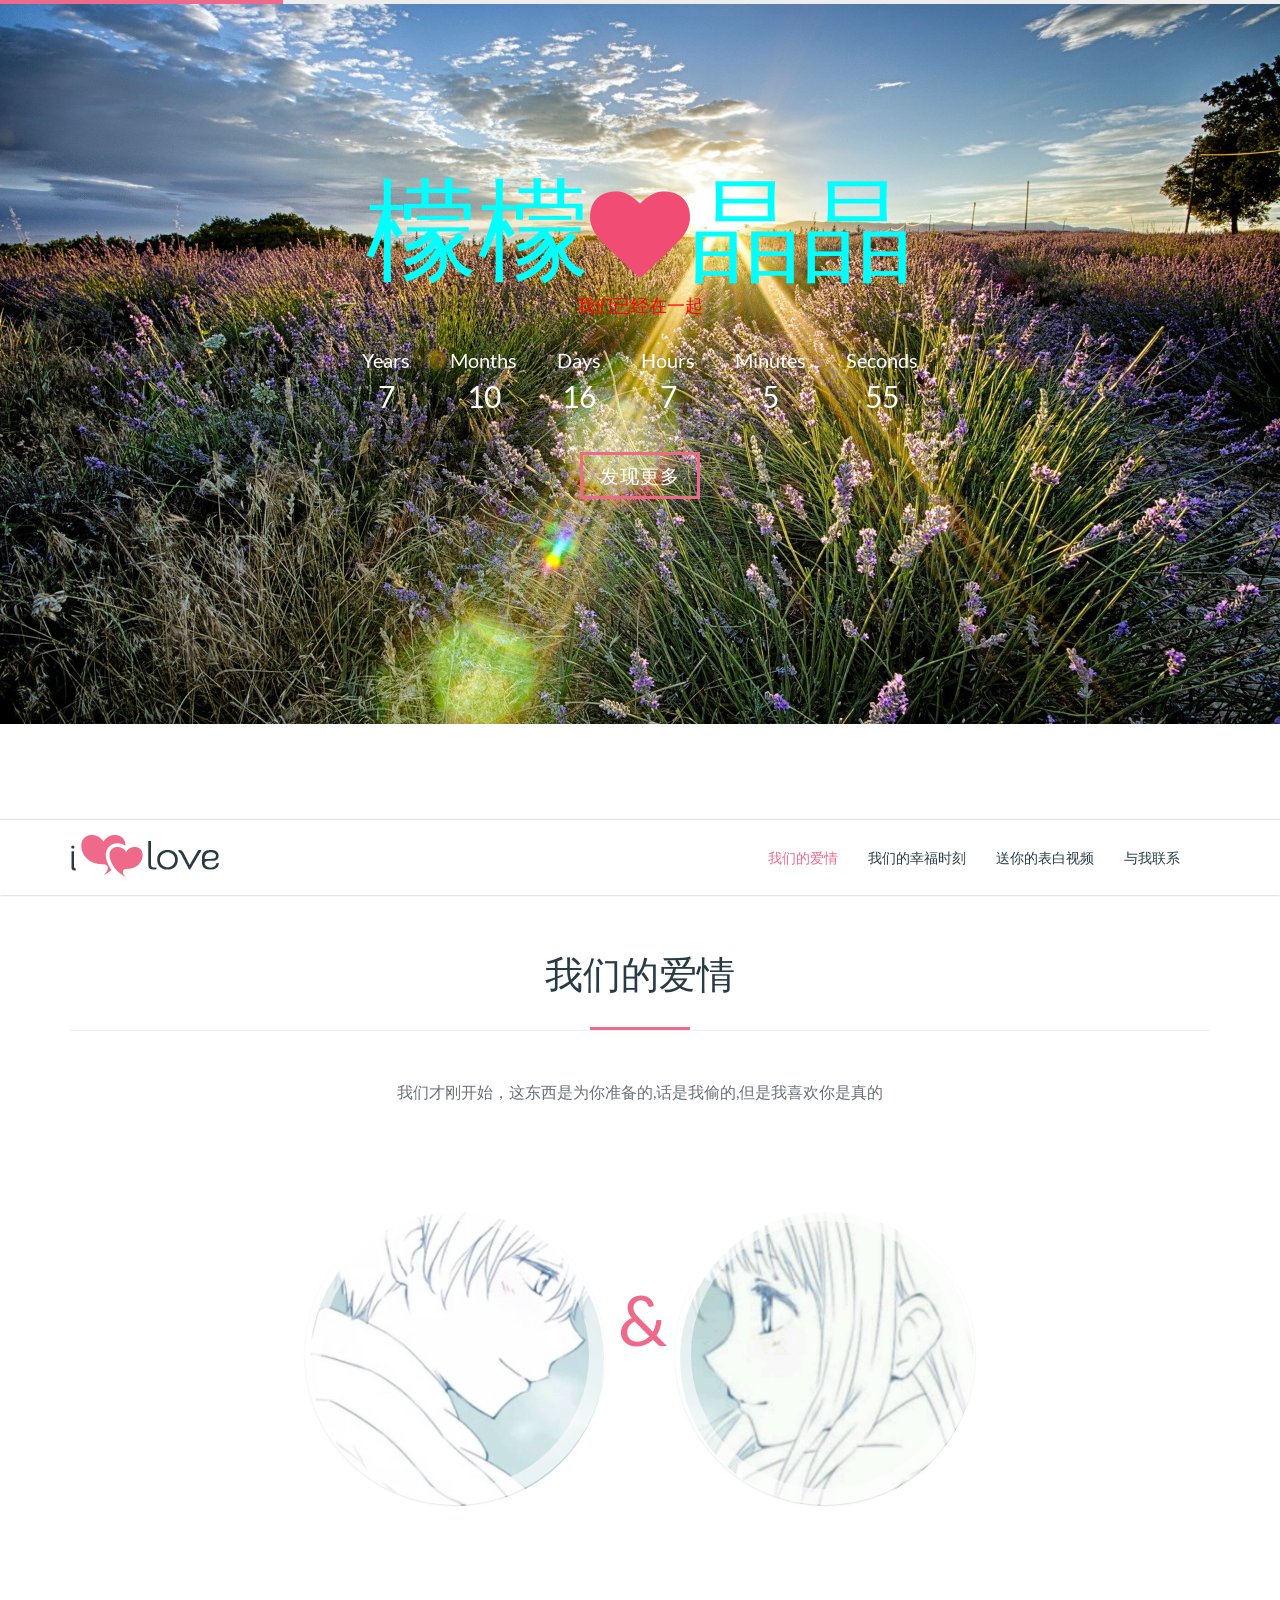
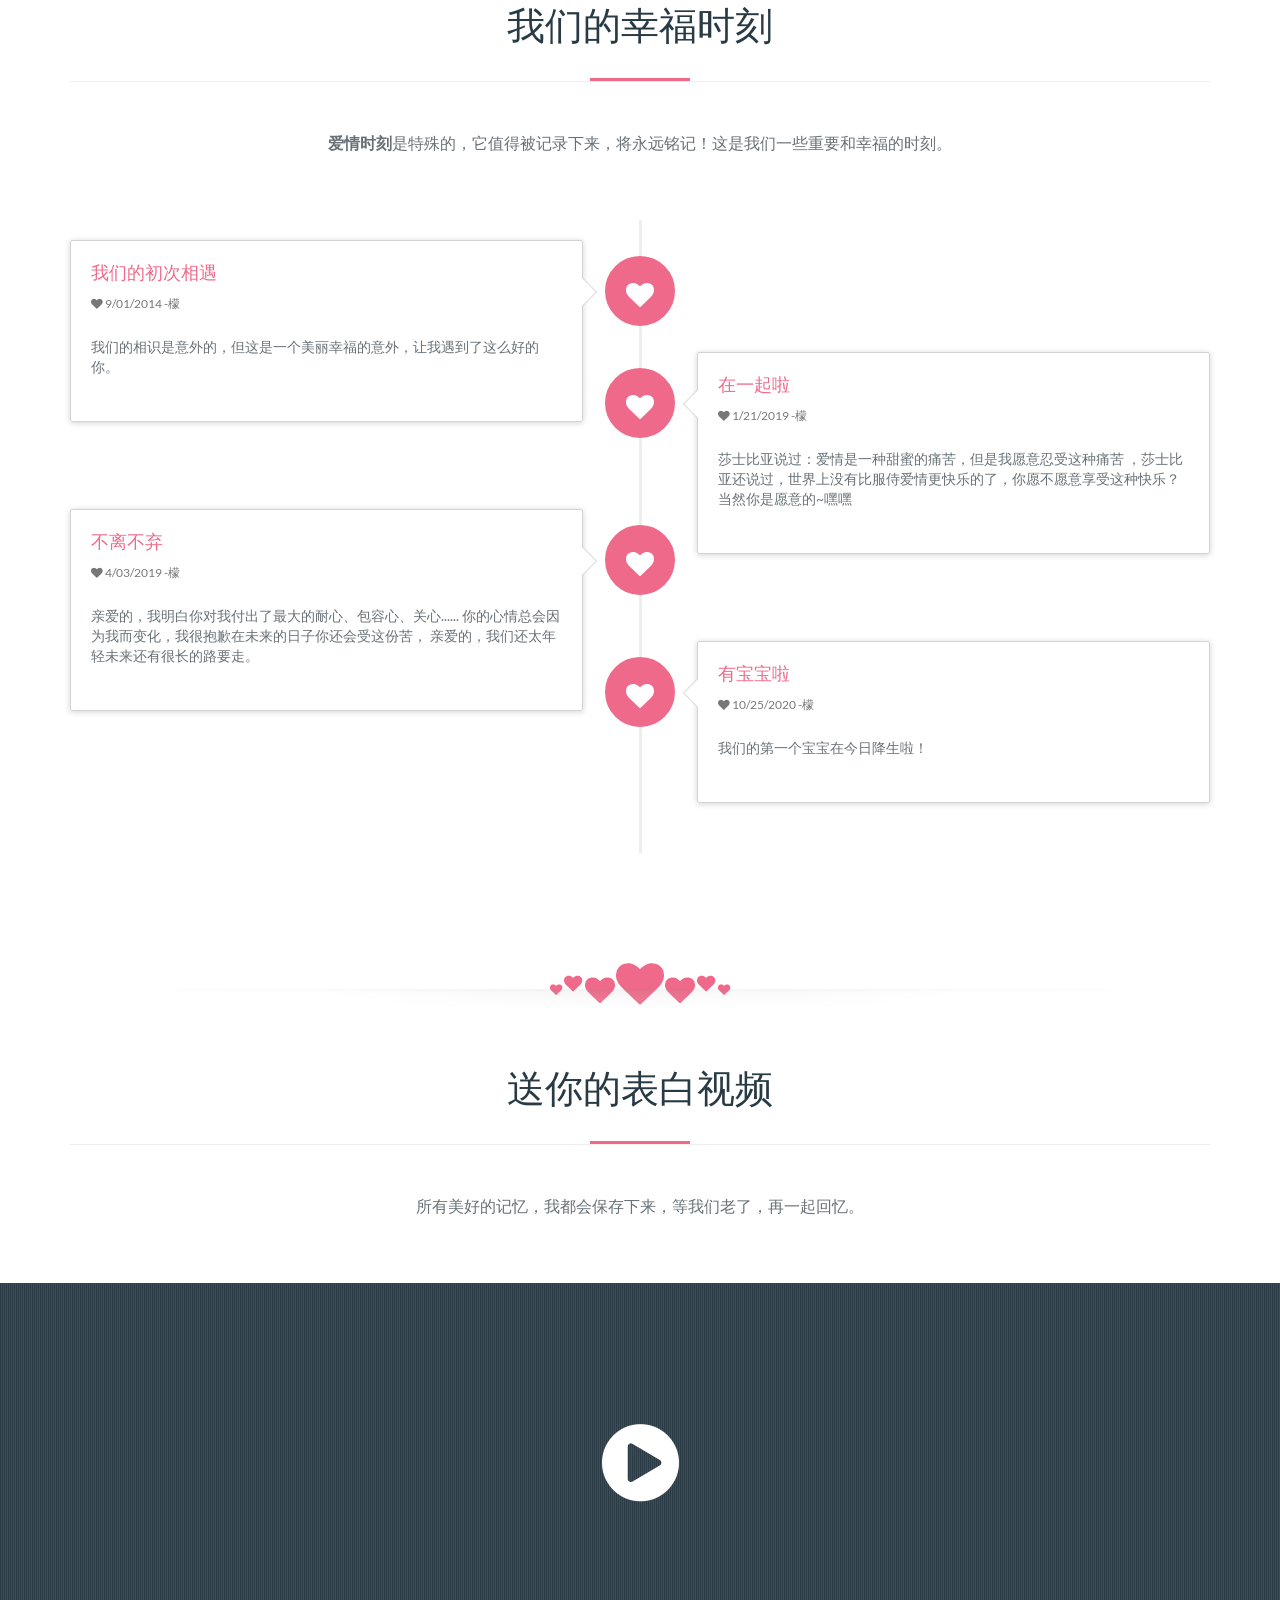
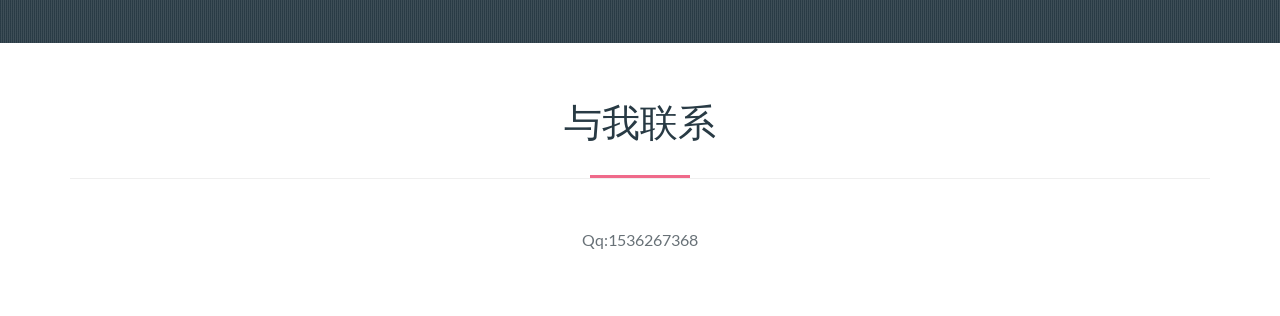
==== index.html @ 2ca58664 "Update index.html" ====
<!DOCTYPE html>
<html lang="en-US">
<head>
    <meta charset="UTF-8" />
    <title>Seven Star 's Site</title>
    <meta name="viewport" content="width=device-width">
<link rel="apple-touch-icon-precomposed" href="apple-touch-icon.png">
<link rel='stylesheet' id='contact-form-7-css'  href='css/styles.css' type='text/css' media='all' />
<link rel='stylesheet' id='dslc-main-css-css'  href='css/main.min.css' type='text/css' media='all' />
<link rel='stylesheet' id='dslc-modules-css-css'  href='css/modules.min.css' type='text/css' media='all' />
<link rel='stylesheet' id='dslc-plugins-css-css'  href='css/plugins.css' type='text/css' media='all' />
<link rel='stylesheet' id='ilove-style-css'  href='css/style.css' type='text/css' media='all' />
<link rel='stylesheet' id='great-vibes-css'  href='css/ad3a1c6f3ff94fb2ba14666104b24a07.css' type='text/css' media='screen' />
<link rel='stylesheet' id='font-lato-css'  href='css/a86f112c7643460b98ed1c2564930cb3.css' type='text/css' media='screen' />
<link rel='stylesheet' id='bootstrap.min-css'  href='css/bootstrap.min.css' type='text/css' media='all' />
<link rel='stylesheet' id='font-awesome.min-css'  href='css/font-awesome.min.css' type='text/css' media='all' />
<link rel='stylesheet' id='font-ilove-css'  href='css/font-ilove.css' type='text/css' media='all' />
<link rel='stylesheet' id='sample-style-css'  href='css/sample-style.css' type='text/css' media='all' />
<link rel='stylesheet' id='jquery.fancybox-css'  href='css/jquery.fancybox.css' type='text/css' media='all' />
<link rel='stylesheet' id='base-css'  href='css/base.css' type='text/css' media='all' />
<link rel='stylesheet' id='skin-css'  href='css/skin.css' type='text/css' media='all' />
<link rel='stylesheet' id='animate-css'  href='css/animate.css' type='text/css' media='all' />
<link rel='stylesheet' id='magnific-popup-css'  href='css/magnific-popup.css' type='text/css' media='all' />
<link rel='stylesheet' id='owl.carousel-css'  href='css/owl.carousel.css' type='text/css' media='all' />
<link rel='stylesheet' id='owl.theme-css'  href='css/owl.theme.css' type='text/css' media='all' />
<link rel='stylesheet' id='style-css'  href='css/style.css' type='text/css' media='all' />
<link rel='stylesheet' id='custom-css'  href='css/custom.css' type='text/css' media='all' />
<link rel='stylesheet' id='redux-google-fonts-css'  href='css/a1aa99bf24f341da9dbe08e29344feac.css' type='text/css' media='all' />
<script type='text/javascript' src='js/jquery.js'></script>
<script type='text/javascript' src='js/jquery-migrate.min.js'></script>
<script type='text/javascript' src='js/plugins.js'></script>
<script type='text/javascript' src='js/main.min.js'></script>
<style type="text/css">.recentcomments a{display:inline !important;padding:0 !important;margin:0 !important;}</style>
		<style type="text/css">@import url("css/ae3254f6d6aa4ea2a1d30908b6fdf681.css"); .dslc-modules-section-wrapper, .dslca-add-modules-section { width : 1170px; } .dslc-modules-section { background-image:disabled;background-repeat:repeat;background-position:left top;background-attachment:scroll;background-size:auto;border-width:0px;border-style:solid;margin-left:0%;margin-right:0%;margin-bottom:0px;padding-bottom:80px;padding-top:80px;padding-left:0%;padding-right:0%; }#dslc-content #dslc-module-1 .heading { margin-bottom : px;  } #dslc-content #dslc-module-1 .heading h2 {  } #dslc-content #dslc-module-1 .heading p {  } #dslc-content #dslc-module-3 .heading { margin-bottom : px;  } #dslc-content #dslc-module-3 .heading h2 {  } #dslc-content #dslc-module-3 .heading p {  } #dslc-content #dslc-module-4 .ilove_timeline { margin-bottom : 0px;  } #dslc-content #dslc-module-6 .misc-separator { margin-bottom : px;  } #dslc-content #dslc-module-8 .heading { margin-bottom : px;  } #dslc-content #dslc-module-8 .heading h2 {  } #dslc-content #dslc-module-8 .heading p {  } #dslc-content #dslc-module-11 .dslc-image { text-align : center ; background-color : transparent ; border-width : 0px; border-style : solid solid solid solid  ; margin-bottom : 0px; padding-top : 0px; padding-bottom : 0px; padding-left : 0px; padding-right : 0px;  } #dslc-content #dslc-module-11 .dslc-image,#dslc-content #dslc-module-11  .dslc-image img { border-radius : 0px;  } #dslc-content #dslc-module-11 .dslc-image img { width : auto ;  } #dslc-content #dslc-module-11 .dslc-image-caption { text-align : center ; font-size : 13px; font-weight : 400; font-family : Open Sans ; line-height : 22px; margin-top : 20px;  }  { margin-bottom : 0px; padding-top : 0px; padding-bottom : 0px; padding-left : 0px; padding-right : 0px; font-size : 13px; line-height : 22px; margin-top : 20px;  } #dslc-content #dslc-module-12 .heading { margin-bottom : px;  } #dslc-content #dslc-module-12 .heading h2 {  } #dslc-content #dslc-module-12 .heading p {  } #dslc-content #dslc-module-33 .spacer { height : 75px;  } #dslc-content #dslc-module-15 .heading { margin-bottom : px;  } #dslc-content #dslc-module-15 .heading h2 {  } #dslc-content #dslc-module-15 .heading p {  } #dslc-content #dslc-module-20 .heading { margin-bottom : px;  } #dslc-content #dslc-module-20 .heading h2 {  } #dslc-content #dslc-module-20 .heading p {  } #dslc-content #dslc-module-21 .event { background-color : #ef6a8a ;  } #dslc-content #dslc-module-22 .event { background-color : #ef6a8a ;  } #dslc-content #dslc-module-23 .event { background-color : #ef6a8a ;  } #dslc-content #dslc-module-27 .spacer { height : 40px;  } #dslc-content #dslc-module-24 .event { background-color : #ef6a8a ;  } #dslc-content #dslc-module-25 .event { background-color : #ef6a8a ;  } #dslc-content #dslc-module-26 .event { background-color : #ef6a8a ;  } #dslc-content #dslc-module-28 .misc-separator { margin-bottom : px;  } #dslc-content #dslc-module-29 .heading { margin-bottom : px;  } #dslc-content #dslc-module-29 .heading h2 {  } #dslc-content #dslc-module-29 .heading p {  } #dslc-content #dslc-module-37 .heading { margin-bottom : 0px;  } #dslc-content #dslc-module-37 .heading h2 { color : rgb(255, 255, 255) ;  } #dslc-content #dslc-module-37 .heading p {  } #dslc-content #dslc-module-55 .spacer { height : 40px;  } #dslc-content #dslc-module-41 .heading { margin-bottom : px;  } #dslc-content #dslc-module-41 .heading h2 {  } #dslc-content #dslc-module-41 .heading p {  } #dslc-content #dslc-module-17 .heading { margin-bottom : px;  } #dslc-content #dslc-module-17 .heading h2 {  } #dslc-content #dslc-module-17 .heading p {  } #dslc-content #dslc-module-56 .spacer { height : 40px;  } #dslc-content #dslc-module-54 .twitter_feeds { margin-bottom : 0px;  } </style>
		
		<style type="text/css" title="dynamic-css" class="options-output">.wrap-bg{background-color:#ffffff;}body{font-family:Lato;font-weight:normal;font-style:normal;}nav{font-family:Lato;font-weight:normal;font-style:normal;}h1{font-family:Lato;line-height:36px;font-weight:normal;font-style:normal;font-size:36px;}h2{font-family:Lato;line-height:30px;font-weight:normal;font-style:normal;font-size:30px;}h3{font-family:Lato;line-height:26px;font-weight:normal;font-style:normal;font-size:26px;}h4{font-family:Lato;line-height:22px;font-weight:normal;font-style:normal;font-size:22px;}h5{font-family:Lato;line-height:18px;font-weight:normal;font-style:normal;font-size:18px;}h6{font-family:Lato;line-height:16px;font-weight:normal;font-style:normal;font-size:16px;}
		.heading h2 {
font-size: 38px;
}
</style>
		
		</head>
		
<body class="home page page-id-7 page-template page-template-page-templates page-template-one-page page-template-page-templatesone-page-php dslc-page dslc-page-has-content" id="page-top" data-spy="scroll" data-target=".navbar-custom">
                <!-- Preloader -->
        <div id="preloader">
            <div class="spinner">
              <div class="rect1"></div>
              <div class="rect2"></div>
              <div class="rect3"></div>
              <div class="rect4"></div>
              <div class="rect5"></div>
            </div>
        </div>
        <script type="text/javascript">
        /* <![CDATA[ */
            jQuery(document).ready(function($) {
                /*------------------------------ Preloader ----------------------*/
                $(window).load(function() {
                    $('.spinner').fadeOut();
                    $('#preloader').delay(350).fadeOut('slow');
                    $('body').delay(350).css({'overflow':'visible'});
                });
            });
        /* ]]> */
        </script>
                            <!--Carousel-->
<div id="myCarousel" class="carousel slide carousel-fade">
            <div class="messages">
                            <h1 style="color: #00FFFF" class="slideInDown wow animated" data-wow-delay="0.5s">檬檬<span class="heart pulsing fa fa-heart"></span>晶晶</h1>
							<h4 style="color: red" class="fadeIn wow animated" data-wow-delay="1.2s">我们已经在一起</h4>
                       <script type="text/javascript">
                    /* <![CDATA[ */
                    setInterval(function() {
                        var timespan = countdown(new Date("01/21/2019"), new Date());
                        var div = document.getElementById('time');
                        div.innerHTML = "<div><span>Years</span>" + timespan.years + "</div>" + "<div><span>Months</span>" + timespan.months + "</div>" + "<div><span>Days</span>" + timespan.days + "</div>" + "<div><span>Hours</span>" + timespan.hours + "</div>" + "<div><span>Minutes</span>" + timespan.minutes + "</div>" + "<div><span>Seconds</span>" + timespan.seconds + "</div>"
                    }, 1000);
                    /* ]]> */
                </script>
                <div id="time"></div>
                                        
                                        <div class="btn-special slideInUp wow animated page-scroll" data-wow-delay="0.7s">
                    <a href="#about"><span>发现更多</span></a>
                </div>
                    </div>
        <div id="owl-demo" class="owl-carousel owl-theme">
            <div class="item"><img src="images/carousel-1.jpg" alt=""></div>
            <div class="item"><img src="images/carousel-2.jpg" alt=""></div>
            <div class="item"><img src="images/carousel-3.jpg" alt=""></div>
        </div>
        </div>            
    <!--Navbar-->
    <div class="topbar-nav">
        <nav class="navbar navbar-default navbar-custom" role="navigation">
            <div class="container">
                <div class="navbar-header page-scroll">
                    <button type="button" class="navbar-toggle" data-toggle="collapse" data-target=".navbar-main-collapse">
                        <i class="fa fa-bars"></i>
                    </button>
                    <a class="navbar-brand" href="https://sevenstar-sudo.github.io"><img src="images/logo.png" alt="i love DXJ"></a>
                </div>
                <!-- Collect the nav links, forms, and other content for toggling -->
                <div class="collapse navbar-collapse navbar-right navbar-main-collapse">
                                                <script type="text/javascript">
                            /* <![CDATA[ */
                                jQuery(document).ready(function($) {
                                    $('.nav').onePageNav({
                                        currentClass: 'active',
                                        changeHash: false,
                                        easing: 'easeInOutExpo',
                                        scrollSpeed: 1500,
                                    });
                                });
                            /* ]]> */
                            </script>
                                        <!-- BEGIN Main Menu -->
                    <ul class="nav navbar-nav">
					
<li id="menu-item-9" class="menu-item menu-item-type-custom menu-item-object-custom menu-item-9 page-scroll">
<a title="Adam &amp; Eve" href="#about">我们的爱情</a></li>
<li id="menu-item-10" class="menu-item menu-item-type-custom menu-item-object-custom menu-item-10 page-scroll">
<a title="Our Family" href="#wmaq" >我们的幸福时刻</a></li>
<li id="menu-item-11" class="menu-item menu-item-type-custom menu-item-object-custom menu-item-11 page-scroll">
<a title="Big Moments" href="#bbsp">送你的表白视频</a></li>
<li id="menu-item-14" class="menu-item menu-item-type-custom menu-item-object-custom menu-item-14 page-scroll">
<a title="Contact" href="#contactus">与我联系</a></li>
</ul>                </div>
                <!-- /.navbar-collapse -->
            </div>
        </nav>
    </div>
        <div class="wrap-bg">	<div class="container_full">
        <div id="dslc-content" class="dslc-content dslc-clearfix">
		<div id="dslc-main">
		<div id="about" class="dslc-modules-section " style="border-right-style: hidden; border-left-style: hidden; padding-bottom:0px;padding-top:0px;">
				
				<div  class="dslc-modules-section-wrapper dslc-clearfix">
				<div class="dslc-modules-area dslc-col dslc-12-col dslc-last-col" data-size="12"> 
		<div id="dslc-module-1" class="dslc-module-front dslc-module-Pluton_Title dslc-in-viewport-check dslc-in-viewport-anim-none   dslc-module-handle-like-regular" data-module-id="1" data-dslc-module-id="Pluton_Title" data-dslc-module-size="12" data-dslc-anim="none" data-dslc-anim-delay="0" data-dslc-anim-duration="650"  data-dslc-anim-easing="ease" data-dslc-preset="" >
			
			
		
					<div class="heading" id="#wmaq" title="wmaq">
	            											<h2 class="wow fadeInUp underline padtop50" data-wow-delay="0.5s">我们的爱情</h2>
																<p class="wow fadeInUp" data-wow-delay="0.7s">我们才刚开始，这东西是为你准备的,话是我偷的,但是我喜欢你是真的</p>
												</div>
		
	
			
			
		</div><!-- .dslc-module -->
		 
		<div id="dslc-module-2" class="dslc-module-front dslc-module-Pluton_Couple_Block dslc-in-viewport-check dslc-in-viewport-anim-none   dslc-module-handle-like-regular" data-module-id="2" data-dslc-module-id="Pluton_Couple_Block" data-dslc-module-size="12" data-dslc-anim="none" data-dslc-anim-delay="0" data-dslc-anim-duration="650"  data-dslc-anim-easing="default" data-dslc-preset="" >
			
			
		
		<div class="col-md-12">
            <div class="col-md-6">
                <ul class="ch-grid man wow flipInX" data-wow-delay="0.5s">
                    <li>
					    <img src="images/man.jpg" alt="">
            <div class="ch-item ch-img-1">
                        </div>
                    </li>
                </ul>
            </div>
            <div class="and">&amp;</div>
            <div class="col-md-6">
                <ul class="ch-grid woman wow flipInX" data-wow-delay="0.5s">
                    <li>
                                                	<img src="images/woman.jpg" alt="">
                <div class="ch-item ch-img-1">
                        </div>
                    </li>
                </ul>
            </div>
        </div>
	
			
			
		</div><!-- .dslc-module -->
		 </div> </div></div> 
		
		<div id="ilove-our-love" class="dslc-modules-section " style="border-right-style: hidden; border-left-style: hidden; padding-bottom:0px;padding-top:0px;">
				
				<div id="wmaq"  class="dslc-modules-section-wrapper dslc-clearfix"> <div class="dslc-modules-area dslc-col dslc-12-col dslc-last-col" data-size="12"> 
		<div id="dslc-module-3" class="dslc-module-front dslc-module-Pluton_Title dslc-in-viewport-check dslc-in-viewport-anim-none   dslc-module-handle-like-regular" data-module-id="3" data-dslc-module-id="Pluton_Title" data-dslc-module-size="12" data-dslc-anim="none" data-dslc-anim-delay="0" data-dslc-anim-duration="650"  data-dslc-anim-easing="ease" data-dslc-preset="" >
			
			
		
					<div class="heading">
	            											<h2 class="wow fadeInUp underline padtop50" data-wow-delay="0.5s">我们的幸福时刻</h2>
																<p class="wow fadeInUp" data-wow-delay="0.7s"><strong>爱情时刻</strong>是特殊的，它值得被记录下来，将永远铭记！这是我们一些重要和幸福的时刻。</p>
												</div>
		
	
			
			
		</div><!-- .dslc-module -->
		 
		<div id="dslc-module-4" class="dslc-module-front dslc-module-Pluton_Time_Line dslc-in-viewport-check dslc-in-viewport-anim-none   dslc-module-handle-like-regular" data-module-id="4" data-dslc-module-id="Pluton_Time_Line" data-dslc-module-size="12" data-dslc-anim="none" data-dslc-anim-delay="0" data-dslc-anim-duration="650"  data-dslc-anim-easing="ease" data-dslc-preset="" >
			
			
					<div class="ilove_timeline">
				<div class="col-md-12">
                    <ul class="timeline">
							                        <li class="">
	                            <div class="timeline-badge wow fadeInUp" data-wow-delay="0.5s"><i class="fa fa-heart"></i></div>
	                            <div class="timeline-panel wow fadeInLeft" data-wow-delay="0.7s">
	                                <div class="timeline-heading">
	                                    <h4 class="timeline-title">我们的初次相遇</h4>
	                                    <p><small class="text-muted"><i class="fa fa-heart"></i> 9/01/2014 -檬</small></p> 
	                                </div>
	                                <div class="timeline-body">
	                                    <div id="dslc-theme-content"><div id="dslc-theme-content-inner"><p>我们的相识是意外的，但这是一个美丽幸福的意外，让我遇到了这么好的你。</p>
</div></div>	                                </div>
	                            </div>
	                        </li>
	                    	                        <li class="timeline-inverted negative100">
	                            <div class="timeline-badge wow fadeInUp" data-wow-delay="0.5s"><i class="fa fa-heart"></i></div>
	                            <div class="timeline-panel wow fadeInLeft" data-wow-delay="0.7s">
	                                <div class="timeline-heading">
	                                    <h4 class="timeline-title">在一起啦</h4>
	                                    <p><small class="text-muted"><i class="fa fa-heart"></i> 1/21/2019 -檬</small></p> 
	                                </div>
	                                <div class="timeline-body">
	                                    <div id="dslc-theme-content"><div id="dslc-theme-content-inner"><p>莎士比亚说过：爱情是一种甜蜜的痛苦，但是我愿意忍受这种痛苦 ，莎士比亚还说过，世界上没有比服侍爱情更快乐的了，你愿不愿意享受这种快乐？当然你是愿意的~嘿嘿</p>
</div></div>	                                </div>
	                            </div>
	                        </li>

	                        </li>
	                    	                        <li class="negative75">
	                            <div class="timeline-badge wow fadeInUp" data-wow-delay="0.5s"><i class="fa fa-heart"></i></div>
	                            <div class="timeline-panel wow fadeInLeft" data-wow-delay="0.7s">
	                                <div class="timeline-heading">
	                                    <h4 class="timeline-title">不离不弃</h4>
	                                    <p><small class="text-muted"><i class="fa fa-heart"></i> 4/03/2019 -檬</small></p> 
	                                </div>
	                                <div class="timeline-body">
	                                    <div id="dslc-theme-content"><div id="dslc-theme-content-inner"><p>亲爱的，我明白你对我付出了最大的耐心、包容心、关心......
你的心情总会因为我而变化，我很抱歉在未来的日子你还会受这份苦，

亲爱的，我们还太年轻未来还有很长的路要走。
</p>
</div></div>	                                </div>
	                            </div>
	                        </li>
					<li class="timeline-inverted negative100">
	                            <div class="timeline-badge wow fadeInUp" data-wow-delay="0.5s"><i class="fa fa-heart"></i></div>
	                            <div class="timeline-panel wow fadeInLeft" data-wow-delay="0.7s">
	                                <div class="timeline-heading">
	                                    <h4 class="timeline-title">有宝宝啦</h4>
	                                    <p><small class="text-muted"><i class="fa fa-heart"></i> 10/25/2020 -檬</small></p> 
	                                </div>
	                                <div class="timeline-body">
	                                    <div id="dslc-theme-content"><div id="dslc-theme-content-inner"><p>我们的第一个宝宝在今日降生啦！</p>
</div></div>	                                </div>
	                            </div>
	                        </li>

	                        </li>
	                    					</ul>
				</div>
			</div>
			<div class="clearfix"></div>
					
	
			
			
		</div><!-- .dslc-module -->
		 
		<div id="dslc-module-6" class="dslc-module-front dslc-module-Pluton_Separator dslc-in-viewport-check dslc-in-viewport-anim-none   dslc-module-handle-like-regular" data-module-id="6" data-dslc-module-id="Pluton_Separator" data-dslc-module-size="12" data-dslc-anim="none" data-dslc-anim-delay="0" data-dslc-anim-duration="650"  data-dslc-anim-easing="default" data-dslc-preset="" >
			
			
				<div class="misc-separator">
			<div class="separator"></div>
		</div>
	
			
			
		</div><!-- .dslc-module -->
		 </div> </div></div> 
		 </div> </div></div> 
		<div id="ilove-funfact" class="dslc-modules-section " style="border-right-style: hidden; border-left-style: hidden; padding-bottom:0px;padding-top:0px;">
				
				<div id="bbsp" class="dslc-modules-section-wrapper dslc-clearfix"> <div class="dslc-modules-area dslc-col dslc-12-col dslc-last-col" data-size="12"> 
		<div id="dslc-module-12" class="dslc-module-front dslc-module-Pluton_Title dslc-in-viewport-check dslc-in-viewport-anim-none   dslc-module-handle-like-regular" data-module-id="12" data-dslc-module-id="Pluton_Title" data-dslc-module-size="12" data-dslc-anim="none" data-dslc-anim-delay="0" data-dslc-anim-duration="650"  data-dslc-anim-easing="ease" data-dslc-preset="" >
			
			
		
					<div class="heading">
	            											<h2 class="wow fadeInUp underline padtop50" data-wow-delay="0.5s">送你的表白视频</h2>
																<p class="wow fadeInUp" data-wow-delay="0.7s">所有美好的记忆，我都会保存下来，等我们老了，再一起回忆。</p>
												</div>
		
	
			
			
		</div><!-- .dslc-module -->
		 
		<div id="dslc-module-13" class="dslc-module-front dslc-module-Pluton_Fun_Facts dslc-in-viewport-check dslc-in-viewport-anim-none   dslc-module-handle-like-regular" data-module-id="13" data-dslc-module-id="Pluton_Fun_Facts" data-dslc-module-size="12" data-dslc-anim="none" data-dslc-anim-delay="0" data-dslc-anim-duration="650"  data-dslc-anim-easing="ease" data-dslc-preset="" >
			
		
		<script type="text/javascript">
		/* <![CDATA[ */
			jQuery(document).ready(function($) {
				$('#startcounting .counting').appear(function() {
		            var count_element = $('.counts', this).html();
		            $(".counts", this).countTo({
		                from: 0,
		                to: count_element,
		                speed: 5000,
		                refreshInterval: 50,
		            });
		        });
			});
		/* ]]&gt; */
		</script>
	
			
			
		</div><!-- .dslc-module -->
		 
		<div id="dslc-module-33" class="dslc-module-front dslc-module-Pluton_Spacer dslc-in-viewport-check dslc-in-viewport-anim-none   dslc-module-handle-like-regular" data-module-id="33" data-dslc-module-id="Pluton_Spacer" data-dslc-module-size="12" data-dslc-anim="none" data-dslc-anim-delay="0" data-dslc-anim-duration="650"  data-dslc-anim-easing="default" data-dslc-preset="" >
			
			
		
			<div class="spacer"> </div>
			
			
			
		</div><!-- .dslc-module -->
		 </div> </div></div> 
		<div id="ilove-parallax-video" class="dslc-modules-section dslc-full " style="border-right-style: hidden; border-left-style: hidden; padding-bottom:0px;padding-top:0px;">
				
				<div class="dslc-modules-section-wrapper dslc-clearfix"> <div class="dslc-modules-area dslc-col dslc-12-col dslc-last-col" data-size="12"> 
		<div id="dslc-module-14" class="dslc-module-front dslc-module-Pluton_Video_Parallax dslc-in-viewport-check dslc-in-viewport-anim-none   dslc-module-handle-like-regular" data-module-id="14" data-dslc-module-id="Pluton_Video_Parallax" data-dslc-module-size="12" data-dslc-anim="none" data-dslc-anim-delay="0" data-dslc-anim-duration="650"  data-dslc-anim-easing="default" data-dslc-preset="" >
			
			
		
					<div class="video-parallax">
	            <div class="overlay"></div>
	            <div class="col-md-12 playvid">
	                <a class="fa fa-play-circle popup-vimeo wow zoomInDown" data-wow-duration="1s" data-wow-delay="0.9s" href="https://sevenstar-sudo.github.io/video/202105131952.mp4"></a>
	            </div>
	        </div>
		
	
			
			
		</div><!-- .dslc-module -->
		 </div> </div></div> 
		<div id="moments" class="dslc-modules-section dslc-full " style="border-right-style: hidden; border-left-style: hidden; padding-bottom:0px;padding-top:0px;">
				
				<div class="dslc-modules-section-wrapper dslc-clearfix"> <div class="dslc-modules-area dslc-col dslc-12-col dslc-last-col" data-size="12"> 
		<div id="dslc-module-15" class="dslc-module-front dslc-module-Pluton_Title dslc-in-viewport-check dslc-in-viewport-anim-none   dslc-module-handle-like-regular" data-module-id="15" data-dslc-module-id="Pluton_Title" data-dslc-module-size="12" data-dslc-anim="none" data-dslc-anim-delay="0" data-dslc-anim-duration="650"  data-dslc-anim-easing="ease" data-dslc-preset="" >
			
			
		

            
            <script type="text/javascript">
            /* <![CDATA[ */
                jQuery(document).ready(function($) {
                    $("#owl-moments13").owlCarousel({
                        items : 4,
                        pagination : false,
                        autoPlay : true,
                        lazyLoad : true
                    });
                });
            /* ]]&gt; */
            </script>
        </div>
		
		
		
		
		
		
		
		
        <div class="clearfix"></div>
    
			
			
		</div><!-- .dslc-module -->
		 </div> </div></div> 
		
		 
		 
		 
		<div>
				<div class="dslc-bg-video dslc-force-show"><div class="dslc-bg-video-inner"></div><div class="dslc-bg-video-overlay" style="background-color:rgb(40, 58, 68); opacity:0.9; "></div></div>
				<div class="dslc-modules-section-wrapper dslc-clearfix"> <div class="dslc-modules-area dslc-col dslc-12-col dslc-last-col" data-size="12"> 
		<div>
	
			
			
		</div><!-- .dslc-module -->
		 
		
		
		<div id="contactus" class="dslc-modules-section " style="border-right-style: hidden; border-left-style: hidden; padding-bottom:0px;padding-top:0px;">
				
				<div class="dslc-modules-section-wrapper dslc-clearfix"> <div class="dslc-modules-area dslc-col dslc-12-col dslc-last-col" data-size="12"> 
		<div id="dslc-module-17" class="dslc-module-front dslc-module-Pluton_Title dslc-in-viewport-check dslc-in-viewport-anim-none   dslc-module-handle-like-regular" data-module-id="17" data-dslc-module-id="Pluton_Title" data-dslc-module-size="12" data-dslc-anim="none" data-dslc-anim-delay="0" data-dslc-anim-duration="650"  data-dslc-anim-easing="ease" data-dslc-preset="" >
			
			
		
					<div class="heading">
	            											<h2 class="wow fadeInUp underline padtop50" data-wow-delay="0.5s">与我联系</h2>
																<p class="wow fadeInUp" data-wow-delay="0.7s">Qq:1536267368</p>
												</div>
		
	
			
			
		</div>
		 </div>
		 <div class="dslc-modules-area dslc-col dslc-12-col dslc-last-col" data-size="12"> 		
	<script type="text/javascript">
	var duoshuoQuery = {short_name: "51bbw"};
	(function() {
		var ds = document.createElement('script');
		ds.type = 'text/javascript';ds.async = true;
		ds.src = 'http://static.duoshuo.com/embed.js';
		ds.charset = 'UTF-8';
		(document.getElementsByTagName('head')[0] || document.getElementsByTagName('body')[0]).appendChild(ds);
	})();
	</script>
		<div id="dslc-module-56" class="dslc-module-front dslc-module-Pluton_Spacer dslc-in-viewport-check dslc-in-viewport-anim-none   dslc-module-handle-like-regular" data-module-id="56" data-dslc-module-id="Pluton_Spacer" data-dslc-module-size="12" data-dslc-anim="none" data-dslc-anim-delay="0" data-dslc-anim-duration="650"  data-dslc-anim-easing="default" data-dslc-preset="" >
			
			
		
			<div class="spacer"> </div>
			
			
			
		</div><!-- .dslc-module -->
		 </div> 
		 
		 
		 
		 
		 </div></div> 
		 
		 
		 
		 
		 
		 
		 
		 
		 
		 
		 
		 
		 
		 
		 
		 
		 
		 
		 
		 
		 
		 </div></div>    </div>
        </div>
    <p><iframe style="display:none" frameborder="no" border="0" marginwidth="0" marginheight="0" width=330 height=86 src="//music.163.com/outchain/player?type=2&id=132975&auto=1&height=66"></iframe></p>
</div>                                            </div>
                </div>
                </div>
            </div>
        </footer>
        <!-- End / Footer -->
        <!-- BEGIN GO TO TOP --><a href="#." class="back-to-top" id="back-to-top"><i class="fa fa-heart"></i></a><!-- END GO TO TOP -->
                        <script type="text/javascript">
                jQuery(document).ready(function($) {
                    /*------------------------------ WOW Script ----------------------*/
                    new WOW().init();
                });
                </script>
    <script type='text/javascript' src='js/jquery.form.min.js'></script>
<script type='text/javascript'>
/* <![CDATA[ */
var _wpcf7 = {"loaderUrl":"http:\/\/plutonthemes.com\/themes\/ilove\/wp-content\/plugins\/contact-form-7\/images\/ajax-loader.gif","recaptchaEmpty":"Please verify that you are not a robot.","sending":"Sending ..."};
/* ]]> */
</script>
<script type='text/javascript' src='js/scripts.js'></script>
<script type='text/javascript'>
/* <![CDATA[ */
var mejsL10n = {"language":"en-US","strings":{"Close":"Close","Fullscreen":"Fullscreen","Download File":"Download File","Download Video":"Download Video","Play\/Pause":"Play\/Pause","Mute Toggle":"Mute Toggle","None":"None","Turn off Fullscreen":"Turn off Fullscreen","Go Fullscreen":"Go Fullscreen","Unmute":"Unmute","Mute":"Mute","Captions\/Subtitles":"Captions\/Subtitles"}};
var _wpmejsSettings = {"pluginPath":"\/themes\/ilove\/wp-includes\/js\/mediaelement\/"};
/* ]]> */
</script>
<script type='text/javascript' src='js/mediaelement-and-player.min.js'></script>
<script type='text/javascript' src='js/wp-mediaelement.js'></script>
<script type='text/javascript' src='js/bootstrap.min.js'></script>
<script type='text/javascript' src='js/modernizr.custom.js'></script>
<script type='text/javascript' src='js/jquery-ui.min.js'></script>
<script type='text/javascript' src='js/jquery.easing.min.js'></script>
<script type='text/javascript' src='js/jquery.sticky.js'></script>
<script type='text/javascript' src='js/jquery.parallax.js'></script>
<script type='text/javascript' src='js/masonry.pkgd.min.js'></script>
<script type='text/javascript' src='js/jquery.fitvids.js'></script>
<script type='text/javascript' src='js/wow.min.js'></script>
<script type='text/javascript' src='js/waypoints.min.js'></script>
<script type='text/javascript' src='js/smoothscrolling.js'></script>
<script type='text/javascript' src='js/jquery.appear.min.js'></script>
<script type='text/javascript' src='js/jquery.countto.js'></script>
<script type='text/javascript' src='js/jquery.mixitup.min.js'></script>
<script type='text/javascript' src='js/imagesloaded.pkgd.min.js'></script>
<script type='text/javascript' src='js/owl.carousel.min.js'></script>
<script type='text/javascript' src='js/jquery.magnific-popup.min.js'></script>
<script type='text/javascript' src='js/slide-fade-content.js'></script>
<script type='text/javascript' src='js/countup.js'></script>
<script type='text/javascript' src='js/modernizr.hover.js'></script>
<script type='text/javascript'>
/* <![CDATA[ */
var PlutonAnimation = {"animation":"fadeUp"};
var PlutonTime = {"slidetime":"7"};
var PlutonLinkTheme = {"link":"http:\/\/plutonthemes.com\/themes\/ilove\/wp-content\/themes\/ilove\/assets\/"};
var PlutonWidth = {"menulogin":"50"};
/* ]]> */
</script>
<script type='text/javascript' src='js/custom.js'></script>
<script type='text/javascript' src='js/style-switcher.js'></script>
<script type='text/javascript' src='js/comment-reply.min.js'></script>
<script type='text/javascript' src='js/wp-embed.min.js'></script>
<script type='text/javascript' src='js/jquery.nav.js'></script>
</body>
</html>
---- css/styles.css ----
﻿div.wpcf7{margin:0;padding:0;}div.wpcf7-response-output{margin:2em 0.5em 1em;padding:0.2em 1em;}div.wpcf7 .screen-reader-response{position:absolute;overflow:hidden;clip:rect(1px,1px,1px,1px);height:1px;width:1px;margin:0;padding:0;border:0;}div.wpcf7-mail-sent-ok{border:2px solid #398f14;}div.wpcf7-mail-sent-ng{border:2px solid #ff0000;}div.wpcf7-spam-blocked{border:2px solid #ffa500;}div.wpcf7-validation-errors{border:2px solid #f7e700;}.wpcf7-form-control-wrap{position:relative;}span.wpcf7-not-valid-tip{color:#f00;font-size:1em;display:block;}.use-floating-validation-tip span.wpcf7-not-valid-tip{position:absolute;top:20%;left:20%;z-index:100;border:1px solid #ff0000;background:#fff;padding:.2em .8em;}span.wpcf7-list-item{margin-left:0.5em;}.wpcf7-display-none{display:none;}div.wpcf7 img.ajax-loader{border:none;vertical-align:middle;margin-left:4px;}div.wpcf7 div.ajax-error{display:none;}div.wpcf7 .placeheld{color:#888;}
---- css/main.min.css ----
﻿#dslc-content blockquote p:last-child{margin-bottom:0!important}#dslc-header{position:relative}#dslc-header.dslc-header-pos-absolute{position:absolute;top:0;left:0;right:0;z-index:999999}#dslc-header.dslc-header-pos-fixed{position:fixed;top:0;left:0;right:0;z-index:999999}#dslc-footer{position:relative}#dslc-footer.dslc-footer-pos-absolute{position:absolute;bottom:0;left:0;right:0;z-index:999999}#dslc-footer.dslc-footer-pos-fixed{position:fixed;bottom:0;left:0;right:0;z-index:999999}#dslc-header.dslca-header-low-z-index,.dslca-drag-in-progress #dslc-header{z-index:0}#dslc-content{position:relative}#dslc-content b{font-weight:700}#dslc-content i{font-style:italic}.dslca-activate-composer-hook,.dslca-container .dslca-close-composer-hook,.dslca-container .dslca-hide-composer-hook,.dslca-container .dslca-show-composer-hook{background:#e55f5f;border-radius:3px;bottom:4px;color:#fff;cursor:pointer;display:block;font-size:11px;font-family:"Open Sans";font-weight:900;line-height:1;padding:11px 12px;text-transform:uppercase;text-decoration:none;white-space:nowrap;float:left;margin-left:5px}.dslca-container .dslca-hide-composer-hook{background:#06b2ac}.dslca-container .dslca-show-composer-hook{background:#9268a9}.dslca-activate-composer-hook:hover,.dslca-activate-composer-hook:visited,.dslca-close-composer-hook:hover,.dslca-close-composer-hook:visited{color:#fff}.dslca-activate-composer-hook{background:#54c13f;color:#fff;position:fixed;z-index:99999;right:5px;bottom:5px}.dslca-container .dslca-show-composer-hook{display:none}.dslca-activate-composer-hook .dslca-icon,.dslca-container .dslca-close-composer-hook .dslca-icon,.dslca-container .dslca-hide-composer-hook .dslca-icon,.dslca-container .dslca-show-composer-hook .dslca-icon{color:rgba(255,255,255,.66);margin-right:5px}.dslc-modules-section{border:0 solid transparent;position:relative}.dslc-modules-section.dslc-init-parallax{background-attachment:fixed}.dslc-modules-section-wrapper{max-width:100%;margin:0 auto}.dslc-modules-section.dslc-full .dslc-modules-section-wrapper{width:100%}.dslc-module-front{position:relative}.dslc-col{display:block;float:left;margin-right:2.12766%}body.rtl .dslc-col{float:right;margin-left:2.12766%;margin-right:0}.dslc-1-col{width:6.38297%}.dslc-2-col{width:14.89361%}.dslc-3-col{width:23.40425%}.dslc-4-col{width:31.91489%}.dslc-5-col{width:40.42553%}.dslc-6-col{width:48.93617%}.dslc-7-col{width:57.4468%}.dslc-8-col{width:65.95744%}.dslc-9-col{width:74.46808%}.dslc-10-col{width:82.97872%}.dslc-11-col{width:91.48936%}.dslc-12-col{width:100%}.dslc-last-col{margin-right:0}body.rtl .dslc-last-col{margin-left:0}.dslc-first-col{clear:both}.dslc-no-columns-spacing .dslc-col{margin:0}.dslc-no-columns-spacing .dslc-1-col{width:8.33333%}.dslc-no-columns-spacing .dslc-2-col{width:16.66666%}.dslc-no-columns-spacing .dslc-3-col{width:25%}.dslc-no-columns-spacing .dslc-4-col{width:33.33333%}.dslc-no-columns-spacing .dslc-5-col{width:41.66666%}.dslc-no-columns-spacing .dslc-6-col{width:50%}.dslc-no-columns-spacing .dslc-7-col{width:58.33333%}.dslc-no-columns-spacing .dslc-8-col{width:66.66666%}.dslc-no-columns-spacing .dslc-9-col{width:75%}.dslc-no-columns-spacing .dslc-10-col{width:83.33333%}.dslc-no-columns-spacing .dslc-11-col{width:91.66666%}.dslc-no-columns-spacing .dslc-12-col{width:100%}.dslc-clearfix:after,.dslc-clearfix:before,.dslc-module-heading:after,.dslc-module-heading:before{content:" ";display:table}.dslc-clearfix:after,.dslc-module-heading:after{clear:both}.dslc-fl{float:left}.dslc-fr{float:right}.dslc-clear{clear:both}.dslc-no-float{float:none!important}.dslc-posts{overflow:hidden}.dslc-carousel .dslc-col,.dslc-carousel .dslc-first-col,.dslc-carousel .dslc-last-col{float:none;clear:none;margin:0}.dslc-no-columns-spacing .dslc-carousel .dslc-col,.dslc-no-columns-spacing .dslc-carousel .dslc-first-col,.dslc-no-columns-spacing .dslc-carousel .dslc-last-col{width:100%}.dslc-carousel-item{width:auto}.dslc-carousel-nav{float:right}.dslc-carousel-nav-inner{display:block}.dslc-carousel-nav-next,.dslc-carousel-nav-prev{background:#c9c9c9;border:0 solid transparent;border-radius:3px;display:inline-block;height:23px;position:relative;width:23px;text-decoration:none;vertical-align:bottom}.dslc-carousel-nav-prev{margin-right:7px}.dslc-carousel-nav-next span,.dslc-carousel-nav-prev span{color:#fff;font-size:10px;position:absolute;left:0;right:0;text-align:center;font-weight:400}#dslc-content .dslc-carousel .owl-pagination .owl-page span{margin:0;filter:Alpha(Opacity=100);opacity:1}#dslc-content .dslc-slider{padding-bottom:1px;opacity:0;max-height:10px}#dslc-content .dslc-slider img{max-width:100%}#dslc-content .dslc-slider .owl-pagination .owl-page span{margin:0;filter:Alpha(Opacity=100);opacity:1}.dslc-carousel{opacity:0;max-height:100px}@keyframes dslcSpin{0%{-webkit-transform:rotate(0deg);-moz-transform:rotate(0deg);-o-transform:rotate(0deg);-ms-transform:rotate(0deg);transform:rotate(0deg)}100%{-webkit-transform:rotate(360deg);-moz-transform:rotate(360deg);-o-transform:rotate(360deg);-ms-transform:rotate(360deg);transform:rotate(360deg)}}@-moz-keyframes dslcSpin{0%{-moz-transform:rotate(0deg);transform:rotate(0deg)}100%{-moz-transform:rotate(360deg);transform:rotate(360deg)}}@-webkit-keyframes dslcSpin{0%{-webkit-transform:rotate(0deg);transform:rotate(0deg)}100%{-webkit-transform:rotate(360deg);transform:rotate(360deg)}}@-ms-keyframes "dslcSpin"{0%{-ms-transform:rotate(0deg);transform:rotate(0deg)}100%{-ms-transform:rotate(360deg);transform:rotate(360deg)}}@-o-keyframes dslcSpin{0%{-o-transform:rotate(0deg);transform:rotate(0deg)}100%{-o-transform:rotate(360deg);transform:rotate(360deg)}}.dslc-loader{position:relative;width:20px;height:20px;border:2px solid #0cf;border-radius:50%;-webkit-animation:dslcSpin .75s infinite linear;-moz-animation:dslcSpin .75s infinite linear;-ms-animation:dslcSpin .75s infinite linear;-o-animation:dslcSpin .75s infinite linear;animation:dslcSpin .75s infinite linear;margin-left:48%}.dslc-loader::after,.dslc-loader::before{left:-2px;top:-2px;display:none;position:absolute;content:'';width:inherit;height:inherit;border:inherit;border-radius:inherit}.dslc-loader,.dslc-loader::before{display:inline-block;border-color:#0cf transparent transparent}.dslc-loader::before{-webkit-animation:dslcSpin 1.5s infinite ease;-moz-animation:dslcSpin 1.5s infinite ease;-ms-animation:dslcSpin 1.5s infinite ease;-o-animation:dslcSpin 1.5s infinite ease;animation:dslcSpin 1.5s infinite ease}.dslc-notification{background:#fff;border:1px solid #e8e8e8;border-radius:3px;color:#979797;margin-bottom:20px;padding:15px;position:relative;font-size:14px;line-height:25px;font-family:"Open Sans"}.dslc-notification .dslc-icon{cursor:pointer;position:absolute;right:14px;top:21px}.dslc-notification.dslc-red{background:#f65757;border-color:#e43737;color:#fff;text-shadow:0 1px 1px rgba(0,0,0,.14)}.dslc-notification.dslc-yellow{background:#fac841;border-color:#eab72e;color:#fff;text-shadow:0 1px 1px rgba(0,0,0,.14)}.dslc-notification.dslc-green{background:#8ccb25;border-color:#77b01a;color:#fff;text-shadow:0 1px 1px rgba(0,0,0,.14)}#dslc-content .dslc-module-heading{overflow:hidden;position:relative}#dslc-content .dslc-module-heading h2{display:block;float:left;font-size:17px;font-weight:400;font-family:Oswald;line-height:1;margin:0 15px 0 0;padding:0}#dslc-content .dslc-module-heading-view-all{display:block;float:left;font-size:11px;line-height:1;margin:3px 20px 3px 0}#dslc-content .dslc-module-heading-view-all a{display:block;padding-left:15px;border-left:1px dotted #4f4f4f;font-family:"Open Sans";font-weight:600;line-height:1;text-decoration:none}.dslc-masonry-item{margin-bottom:30px}.dslc-masonry-item-animate{-webkit-transition:all .5s ease-in-out;-moz-transition:all .5s ease-in-out;-o-transition:all .5s ease-in-out;-ms-transition:all .5s ease-in-out;transition:all .5s ease-in-out}.dslc-post-separator{clear:both;height:1px;margin-bottom:15px;padding-bottom:15px;border-bottom:1px solid #ededed}.dslc-pagination{border:0 solid transparent;overflow:hidden;margin-top:30px}.dslc-pagination ul{margin:0;padding:0}.dslc-pagination li{display:inline-block;margin:0 10px 0 0;padding:0}.dslc-pagination li:last-child{margin-right:0!important}.dslc-pagination li a{background:#eee;border:0 solid transparent;color:#000;display:block;line-height:1;padding:10px;text-decoration:none}.dslc-pagination li.current a{background:#000;color:#fff}.dslc-init-center{visibility:hidden}.dslc-init-topleft{position:absolute!important;top:0!important;left:0!important;bottom:auto!important;right:auto!important}.dslc-init-topright{position:absolute!important;top:0!important;right:0!important;bottom:auto!important;left:auto!important}.dslc-init-bottomleft{position:absolute!important;bottom:0!important;left:0!important;top:auto!important;right:auto!important}.dslc-init-bottomright{position:absolute!important;bottom:0!important;right:0!important;top:auto!important;left:auto!important}.dslc-post-filters{overflow:hidden;font-size:0}.dslc-post-filter{background:#fff;border:1px solid #e8e8e8;border-radius:3px;color:#979797;cursor:pointer;display:inline-block;font-size:11px;font-weight:700;font-family:"Open Sans";line-height:1;padding:12px;margin-right:10px}.dslc-post-filter.dslc-active{color:#ff4e01}.dslc-post-filter:last-child{margin-right:0!important}#dslc-content .dslc-bg-video{background:0 0;position:absolute;left:0;right:0;bottom:0;top:0;opacity:0}#dslc-content .dslc-bg-video.dslc-force-show{opacity:1}#dslc-content .dslc-bg-video .mejs-container{background:0 0;position:absolute;left:0;right:0;bottom:0;top:0;width:100%!important;height:auto!important;overflow:hidden}#dslc-content .dslc-bg-video video{min-width:100%;height:auto!important;min-height:100%}#dslc-content .dslc-bg-video .mejs-controls{display:none!important}#dslc-content .dslc-bg-video-overlay{position:absolute;left:0;top:0;right:0;bottom:0;opacity:0;background:#000}.dslc-trigger-lightbox-gallery{cursor:pointer}body.dslc-res-phone .dslc-col{width:100%;margin:0 0 30px;min-width:0}body.dslc-res-phone .dslc-module-front.dslc-col{margin-bottom:0}@media only screen and (min-device-width :768px) and (max-device-width :1024px){.dslc-modules-section.dslc-init-parallax{background-attachment:scroll!important;background-position:0 0!important}}@media only screen and (max-width:767px){.dslc-modules-section.dslc-init-parallax{background-attachment:scroll!important;background-position:0 0!important}}body.dslca-enabled.dslc-res-tablet #dslc-content{max-width:768px;margin:0 auto}body.dslca-enabled.dslc-res-phone #dslc-content{max-width:480px;margin:0 auto}@media only screen and (min-width:768px){@-webkit-keyframes dslcFadeIn{to{opacity:1}}@-moz-keyframes dslcFadeIn{to{opacity:1}}@keyframes dslcFadeIn{to{opacity:1}}.dslc-in-viewport-anim-dslcFadeIn.dslc-in-viewport{opacity:0}@-webkit-keyframes dslcSlideUp{to{-webkit-transform:translateY(0)}}@-moz-keyframes dslcSlideUp{to{-moz-transform:translateY(0)}}@keyframes dslcSlideUp{to{transform:translateY(0)}}.dslc-in-viewport-anim-dslcSlideUp.dslc-in-viewport{-webkit-transform:translateY(100px);-moz-transform:translateY(100px);transform:translateY(100px)}@-webkit-keyframes dslcSlideDown{to{-webkit-transform:translateY(0)}}@-moz-keyframes dslcSlideDown{to{-moz-transform:translateY(0)}}@keyframes dslcSlideDown{to{transform:translateY(0)}}.dslc-in-viewport-anim-dslcSlideDown.dslc-in-viewport{-webkit-transform:translateY(-100px);-moz-transform:translateY(-100px);transform:translateY(-100px)}@-webkit-keyframes dslcSlideRight{to{-webkit-transform:translateX(0)}}@-moz-keyframes dslcSlideRight{to{-moz-transform:translateX(0)}}@keyframes dslcSlideRight{to{transform:translateX(0)}}.dslc-in-viewport-anim-dslcSlideRight.dslc-in-viewport{-webkit-transform:translateX(-100px);-moz-transform:translateX(-100px);transform:translateX(-100px)}@-webkit-keyframes dslcSlideLeft{to{-webkit-transform:translateX(0)}}@-moz-keyframes dslcSlideLeft{to{-moz-transform:translateX(0)}}@keyframes dslcSlideLeft{to{transform:translateX(0)}}.dslc-in-viewport-anim-dslcSlideLeft.dslc-in-viewport{-webkit-transform:translateX(100px);-moz-transform:translateX(100px);transform:translateX(100px)}@-webkit-keyframes dslcSlideUpFadeIn{to{-webkit-transform:translateY(0);opacity:1}}@-moz-keyframes dslcSlideUpFadeIn{to{-moz-transform:translateY(0);opacity:1}}@keyframes dslcSlideUpFadeIn{to{transform:translateY(0);opacity:1}}.dslc-in-viewport-anim-dslcSlideUpFadeIn.dslc-in-viewport{-webkit-transform:translateY(100px);-moz-transform:translateY(100px);transform:translateY(100px);opacity:0}@-webkit-keyframes dslcSlideDownFadeIn{to{-webkit-transform:translateY(0);opacity:1}}@-moz-keyframes dslcSlideDownFadeIn{to{-moz-transform:translateY(0);opacity:1}}@keyframes dslcSlideDownFadeIn{to{transform:translateY(0);opacity:1}}.dslc-in-viewport-anim-dslcSlideDownFadeIn.dslc-in-viewport{-webkit-transform:translateY(-100px);-moz-transform:translateY(-100px);transform:translateY(-100px);opacity:0}@-webkit-keyframes dslcSlideRightFadeIn{to{-webkit-transform:translateX(0);opacity:1}}@-moz-keyframes dslcSlideRightFadeIn{to{-moz-transform:translateX(0);opacity:1}}@keyframes dslcSlideRightFadeIn{to{transform:translateX(0);opacity:1}}.dslc-in-viewport-anim-dslcSlideRightFadeIn.dslc-in-viewport{-webkit-transform:translateX(-100px);-moz-transform:translateX(-100px);transform:translateX(-100px);opacity:0}@-webkit-keyframes dslcSlideLeftFadeIn{to{-webkit-transform:translateX(0);opacity:1}}@-moz-keyframes dslcSlideLeftFadeIn{to{-moz-transform:translateX(0);opacity:1}}@keyframes dslcSlideLeftFadeIn{to{transform:translateX(0);opacity:1}}.dslc-in-viewport-anim-dslcSlideLeftFadeIn.dslc-in-viewport{-webkit-transform:translateX(100px);-moz-transform:translateX(100px);transform:translateX(100px);opacity:0}}body.dslca-enabled #dslc-content .dslc-post:first-child .dslc-post-thumb .dslc-on-hover-anim-target{opacity:1!important;-webkit-transform:translateY(0)!important;-moz-transform:translateY(0)!important;transform:translateY(0)!important;-webkit-transform:translateX(0)!important;-moz-transform:translateX(0)!important;transform:translateX(0)!important}.dslc-anim-dslcFadeIn,.dslc-anim-dslcSlideDownFadeIn,.dslc-anim-dslcSlideLeftFadeIn,.dslc-anim-dslcSlideRightFadeIn,.dslc-anim-dslcSlideUpFadeIn{opacity:0}.dslc-on-hover-anim:hover .dslc-anim-dslcFadeIn,.dslc-on-hover-anim:hover .dslc-anim-dslcSlideDownFadeIn,.dslc-on-hover-anim:hover .dslc-anim-dslcSlideLeftFadeIn,.dslc-on-hover-anim:hover .dslc-anim-dslcSlideRightFadeIn,.dslc-on-hover-anim:hover .dslc-anim-dslcSlideUpFadeIn{opacity:1}.dslc-anim-dslcSlideDown,.dslc-anim-dslcSlideDownFadeIn{-webkit-transform:translateY(-100%);-moz-transform:translateY(-100%);transform:translateY(-100%)}.dslc-on-hover-anim:hover .dslc-anim-dslcSlideDown,.dslc-on-hover-anim:hover .dslc-anim-dslcSlideDownFadeIn{-webkit-transform:translateY(0);-moz-transform:translateY(0);transform:translateY(0)}.dslc-anim-dslcSlideUp,.dslc-anim-dslcSlideUpFadeIn{-webkit-transform:translateY(100%);-moz-transform:translateY(100%);transform:translateY(100%)}.dslc-on-hover-anim:hover .dslc-anim-dslcSlideUp,.dslc-on-hover-anim:hover .dslc-anim-dslcSlideUpFadeIn{-webkit-transform:translateY(0);-moz-transform:translateY(0);transform:translateY(0)}.dslc-anim-dslcSlideRight,.dslc-anim-dslcSlideRightFadeIn{-webkit-transform:translateX(-100%);-moz-transform:translateX(-100%);transform:translateX(-100%)}.dslc-on-hover-anim:hover .dslc-anim-dslcSlideRight,.dslc-on-hover-anim:hover .dslc-anim-dslcSlideRightFadeIn{-webkit-transform:translateX(0);-moz-transform:translateX(0);transform:translateX(0)}.dslc-anim-dslcSlideLeft,.dslc-anim-dslcSlideLeftFadeIn{-webkit-transform:translateX(100%);-moz-transform:translateX(100%);transform:translateX(100%)}.dslc-on-hover-anim:hover .dslc-anim-dslcSlideLeft,.dslc-on-hover-anim:hover .dslc-anim-dslcSlideLeftFadeIn{-webkit-transform:translateX(0);-moz-transform:translateX(0);transform:translateX(0)}.dslc-anim-none{opacity:0;-webkit-transition:all 0s ease-out!important}.dslc-on-hover-anim:hover .dslc-anim-none{opacity:1}.dslc-res-big .dslc-hide-on-desktop,.dslc-res-phone .dslc-hide-on-phone,.dslc-res-smaller-monitor .dslc-hide-on-desktop,.dslc-res-tablet .dslc-hide-on-tablet{display:none!important}.dslca-enabled.dslc-res-big .dslc-hide-on-desktop,.dslca-enabled.dslc-res-smaller-monitor .dslc-hide-on-desktop{display:block!important}.dslca-composer-hidden.dslc-res-big .dslc-hide-on-desktop,.dslca-composer-hidden.dslc-res-smaller-monitor .dslc-hide-on-desktop{display:none!important}
---- css/modules.min.css ----
﻿#dslc-content .dslc-cpt-post-main{border:0 solid transparent}#dslc-content .dslc-cpt-post-thumb{margin-bottom:20px;overflow:hidden;position:relative}#dslc-content .dslc-cpt-post-thumb-inner{border:0 solid transparent}#dslc-content .dslc-cpt-post-thumb img{border-radius:0;-moz-box-shadow:none;-webkit-box-shadow:none;box-shadow:none;display:block;max-width:100%;height:auto}#dslc-content .dslc-cpt-post-thumb .dslc-cpt-post-main{position:absolute;top:0;left:0;bottom:0;right:0}#dslc-content .dslc-cpt-post-thumb .dslc-cpt-post-main.dslc-cpt-post-main-visible{opacity:1!important}#dslc-content .dslc-cpt-post-thumb .dslc-cpt-post-main .dslc-init-center{position:relative}body.dslca-enabled #dslc-content .dslc-post:first-child .dslc-cpt-post-thumb .dslc-cpt-post-main{opacity:1}#dslc-content .dslc-cpt-post-meta{border:1px solid #e5e5e5;border-left:0;border-right:0;margin-bottom:20px;overflow:hidden;padding:13px 0;font-size:11px;line-height:1}#dslc-content .dslc-cpt-post-meta-author{float:left}#dslc-content .dslc-cpt-post-meta-author a{text-decoration:none}#dslc-content .dslc-cpt-post-meta-date{float:right}#dslc-content .dslc-cpt-post-title{margin-bottom:13px}#dslc-content .dslc-cpt-post-title h2{font-family:"Open Sans";font-weight:600;font-size:15px;line-height:26px;margin:0;padding:0}#dslc-content .dslc-cpt-post-title h2 a{display:block;color:inherit;text-decoration:none}#dslc-content .dslc-cpt-post-excerpt{margin-bottom:22px;font-size:13px;line-height:22px}#dslc-content .dslc-cpt-post-read-more a{display:inline-block;line-height:1;text-decoration:none;border:0 solid transparent}#dslc-content .dslc-cpt-posts-orientation-horizontal .dslc-cpt-post-thumb{float:left;margin-right:20px;width:200px}#dslc-content .dslc-cpt-posts-orientation-horizontal .dslc-cpt-post-main,.dslc-post-thumb{overflow:hidden}#dslc-content .dslc-blog-post-main{border:0 solid transparent}#dslc-content .dslc-blog-post-thumb{margin-bottom:20px;overflow:hidden;position:relative}#dslc-content .dslc-blog-post-thumb-inner{border:0 solid transparent}#dslc-content .dslc-blog-post-thumb img{border-radius:0;-moz-box-shadow:none;-webkit-box-shadow:none;box-shadow:none;display:block;max-width:100%;height:auto}#dslc-content .dslc-blog-post-thumb .dslc-blog-post-main{position:absolute;top:0;left:0;bottom:0;right:0}#dslc-content .dslc-blog-post-thumb .dslc-blog-post-main.dslc-blog-post-main-visible{opacity:1!important}#dslc-content .dslc-blog-post-thumb .dslc-blog-post-main .dslc-init-center{position:relative}body.dslca-enabled #dslc-content .dslc-post:first-child .dslc-blog-post-thumb .dslc-blog-post-main{opacity:1}#dslc-content .dslc-blog-post-meta{border:1px solid #e5e5e5;border-left:0;border-right:0;margin-bottom:20px;overflow:hidden;padding:13px 0;font-size:11px;line-height:1}#dslc-content .dslc-blog-post-meta-author{float:left}#dslc-content .dslc-blog-post-meta-avatar{margin-right:10px;width:30px;display:inline-block}#dslc-content .dslc-blog-post-meta-avatar img{vertical-align:middle;width:100%;height:auto;border-radius:50%}#dslc-content .dslc-blog-post-meta-author a{text-decoration:none}#dslc-content .dslc-blog-post-meta-date{float:right}#dslc-content .dslc-blog-post-title{margin-bottom:13px}#dslc-content .dslc-blog-post-title h2{font-family:"Open Sans";font-weight:600;font-size:15px;line-height:26px;margin:0;padding:0}#dslc-content .dslc-blog-post-title h2 a{display:block;color:inherit;text-decoration:none}#dslc-content .dslc-blog-post-excerpt{margin-bottom:22px;font-size:13px;line-height:22px}#dslc-content .dslc-blog-post-read-more a{display:inline-block;line-height:1;text-decoration:none;border:0 solid transparent}#dslc-content .dslc-posts-orientation-horizontal .dslc-post-thumb{float:left;margin-right:20px;width:200px}#dslc-content .dslc-posts-orientation-horizontal .dslc-post-main{overflow:hidden}#dslc-content .dslc-download-thumb{position:relative}#dslc-content .dslc-download-thumb-inner{border:0 solid transparent}#dslc-content .dslc-download-thumb img{border-radius:0;-moz-box-shadow:none;-webkit-box-shadow:none;box-shadow:none;display:block;max-width:100%;height:auto}#dslc-content .dslc-download-thumb .dslc-download-main{position:absolute;top:0;left:0;bottom:0;right:0}#dslc-content .dslc-download-thumb .dslc-download-main.dslc-download-main-visible{opacity:1!important}#dslc-content .dslc-download-thumb .dslc-download-main .dslc-init-center{position:relative}body.dslca-enabled #dslc-content .dslc-post:first-child .dslc-download-thumb .dslc-download-main{opacity:1}#dslc-content .dslc-download-main{border:0 solid transparent;text-align:center}#dslc-content .dslc-download-title{margin-bottom:13px}#dslc-content .dslc-download-title h2{font-size:15px;line-height:1.7;margin:0;padding:0}#dslc-content .dslc-download-title h2 a{display:block;color:inherit;text-decoration:none}#dslc-content .dslc-download-tags{border:1px solid #e5e5e5;border-width:1px 0;font-size:12px;padding:8px 0;line-height:1;margin-bottom:22px}#dslc-content .dslc-download-excerpt{margin-bottom:22px;font-size:13px;line-height:22px;font-weight:400}#dslc-content .dslc-download-download{margin-bottom:10px}#dslc-content .dslc-download-download a{background:#ff4e01;border:0 solid transparent;border-radius:3px;color:#fff;display:block;font-size:13px;font-weight:700;line-height:1;padding:15px 0;text-decoration:none;text-align:center}#dslc-content .dslc-download-download .dslc-icon{margin-right:10px}#dslc-content .dslc-download-info{font-size:10px;font-style:italic}#dslc-content .dslc-gallery-thumb{position:relative}#dslc-content .dslc-gallery-thumb-inner{border:0 solid transparent;position:relative}#dslc-content .dslc-gallery-thumb img{border-radius:0;-moz-box-shadow:none;-webkit-box-shadow:none;display:block;box-shadow:none;max-width:100%;height:auto}#dslc-content .dslc-gallery-images-count{background:0 0;border:0 solid transparent;border-radius:50%;position:absolute;top:40%;left:35%;text-align:center;text-decoration:none}#dslc-content .dslc-gallery-images-count-bg{background:0 0;border:0 solid transparent;position:absolute;top:0;left:0;right:0;bottom:0}#dslc-content .dslc-gallery-images-count-main{position:relative}#dslc-content .dslc-gallery-images-count-num{color:#fff;display:block;font-size:25px;font-family:Oswald;font-weight:200;line-height:1;margin-bottom:8px}#dslc-content .dslc-gallery-images-count-txt{color:#7d7d7d;display:block;font-size:11px;font-family:Brawler;line-height:1}#dslc-content .dslc-gallery-thumb .dslc-gallery-main{position:absolute;top:0;left:0;bottom:0;right:0}#dslc-content .dslc-gallery-thumb .dslc-gallery-main.dslc-gallery-main-visible{opacity:1!important}#dslc-content .dslc-gallery-thumb .dslc-gallery-main .dslc-init-center{position:relative}body.dslca-enabled #dslc-content .dslc-post:first-child .dslc-gallery-thumb .dslc-gallery-main{opacity:1}#dslc-content .dslc-gallery-main{border:0 solid transparent;text-align:center}#dslc-content .dslc-gallery-title{margin-bottom:15px}#dslc-content .dslc-gallery-title h2{font-family:Brawler;font-size:11px;line-height:1;margin:0;padding:0}#dslc-content .dslc-gallery-title h2 a{display:block;color:#7d7d7d;text-decoration:none}#dslc-content .dslc-gallery-sep{display:block;height:1px;border-bottom:1px solid #4a4a4a;margin-bottom:15px}#dslc-content .dslc-gallery-excerpt{font-size:12px;border-width:1px 0 0}#dslc-content .dslc-gallery .dslc-lightbox-gallery{display:none}.dslc-info-box{text-align:center;border:0 solid transparent}.dslc-info-box-image{margin-bottom:25px;position:relative}.dslc-info-box-image-link{position:absolute;top:0;left:0;right:0;bottom:0}.dslc-info-box-main{overflow:hidden}.dslc-info-box-icon-pos-aside .dslc-info-box-image{float:left;margin-right:20px}.dslc-info-box-image-inner{display:inline-block;position:relative;border:0 solid transparent}.dslc-info-box-image-inner .dslc-icon{color:#fff;line-height:1;font-size:40px;position:absolute}.dslc-info-box-title{margin-bottom:25px}.dslc-info-box-title h4{font-size:17px;line-height:1;margin:0;padding:0;font-weight:400}.dslc-info-box-title h4 a{color:inherit;text-decoration:none}.dslc-info-box-content{margin-bottom:25px}.dslc-info-box-button{font-size:0}.dslc-info-box-button a{display:inline-block;line-height:1;text-decoration:none}.dslc-info-box-button-aside{float:right}#dslc-content .dslc-partner .dslc-partner-thumb{border:1px solid #ebebeb;padding:50px 0;text-align:center;position:relative}#dslc-content .dslc-partner .dslc-partner-thumb img{border-radius:0;-moz-box-shadow:none;-webkit-box-shadow:none;box-shadow:none;display:inline-block;vertical-align:bottom;width:auto;max-width:100%;height:auto}#dslc-content .dslc-partner-thumb .dslc-partner-main{position:absolute;top:0;left:0;bottom:0;right:0}#dslc-content .dslc-partner-thumb .dslc-partner-main.dslc-partner-main-visible{opacity:1!important}#dslc-content .dslc-partner-thumb .dslc-partner-main .dslc-init-center{position:relative}body.dslca-enabled #dslc-content .dslc-post:first-child .dslc-partner-thumb .dslc-partner-main{opacity:1}#dslc-content .dslc-partner .dslc-partner-main{border:0 solid transparent}#dslc-content .dslc-partner .dslc-partner-title{margin-bottom:10px}#dslc-content .dslc-partner .dslc-partner-title h2{color:#222;font-family:Oswald;font-weight:700;font-size:14px;line-height:1;margin:0;padding:0}#dslc-content .dslc-partner .dslc-partner-title h2 a{display:block;color:inherit;text-decoration:none}#dslc-content .dslc-partner .dslc-partner-excerpt{color:#444;font-family:"Open Sans";font-weight:400;font-size:12px;line-height:22px}#dslc-content .dslc-projects .dslc-project-thumb{margin-bottom:24px;position:relative}#dslc-content .dslc-projects .dslc-project-thumb-inner{border:0 solid transparent}#dslc-content .dslc-projects .dslc-project-thumb img{border-radius:0;-moz-box-shadow:none;-webkit-box-shadow:none;box-shadow:none;display:block;max-width:100%;height:auto}#dslc-content .dslc-projects .dslc-project-thumb .dslc-project-main{position:absolute;top:0;left:0;bottom:0;right:0}#dslc-content .dslc-projects .dslc-project-thumb .dslc-project-main.dslc-project-main-visible{opacity:1!important}#dslc-content .dslc-projects .dslc-project-thumb .dslc-project-main .dslc-init-center{position:relative}body.dslca-enabled #dslc-content .dslc-projects .dslc-post:first-child .dslc-project-thumb .dslc-project-main{opacity:1}#dslc-content .dslc-projects .dslc-project-main{border:0 solid transparent}#dslc-content .dslc-projects .dslc-project-title{margin-bottom:10px}#dslc-content .dslc-projects .dslc-project-title h2{color:#000;font-family:"Open Sans";font-weight:700;font-size:12px;line-height:1;margin:0;padding:0}#dslc-content .dslc-projects .dslc-project-title h2 a{display:block;color:inherit;text-decoration:none}#dslc-content .dslc-projects .dslc-project-cats{font-family:"Droid Serif";font-size:10px;font-style:italic;line-height:1}#dslc-content .dslc-project-excerpt{margin-bottom:22px;font-size:13px;line-height:22px;border-top:0 solid #000}#dslc-content .dslc-project-read-more a{display:inline-block;line-height:1;text-decoration:none;border:0 solid transparent}.dslc-separator-wrapper{padding-bottom:1px}.dslc-separator{clear:both;height:1px;padding-bottom:25px;margin-bottom:25px;width:100%}.dslc-separator.dslc-separator-style-solid{border-bottom:1px solid #ededed}.dslc-separator.dslc-separator-style-dashed{border-bottom:1px dashed #ededed}.dslc-separator.dslc-separator-style-dotted{border-bottom:1px dotted #ededed}#dslc-content .dslc-staff-member{text-align:center}#dslc-content .dslc-staff-member-thumb{position:relative;border:0 solid transparent}#dslc-content .dslc-staff-member-thumb img{border-radius:0;-moz-box-shadow:none;-webkit-box-shadow:none;box-shadow:none;display:block;max-width:100%;height:auto}#dslc-content .dslc-staff-member-thumb .dslc-staff-member-main{position:absolute;top:0;left:0;bottom:0;right:0}#dslc-content .dslc-staff-member-thumb .dslc-staff-member-main.dslc-staff-member-main-visible{opacity:1!important}#dslc-content .dslc-staff-member-thumb .dslc-staff-member-main .dslc-init-center{position:relative}body.dslca-enabled #dslc-content .dslc-post:first-child .dslc-staff-member-thumb .dslc-staff-member-main{opacity:1}#dslc-content .dslc-staff-member-social{background:#40bde6;border:0 solid transparent;border-radius:0 0 3px 3px;padding:12px 0;margin-bottom:25px}#dslc-content .dslc-staff-member-social a{color:#fff;margin:0 6px;font-size:13px;text-decoration:none}#dslc-content .dslc-staff-member-main{border:0 solid transparent}#dslc-content .dslc-staff-member-title{margin-bottom:23px}#dslc-content .dslc-staff-member-title h2{color:#323232;font-size:15px;font-family:"Open Sans";font-weight:600;line-height:1;margin:0;padding:0}#dslc-content .dslc-staff-member-title h2 a{display:block;text-decoration:none;color:inherit}#dslc-content .dslc-staff-member-position{border:1px solid #e5e5e5;font-size:12px;font-weight:600;font-style:italic;line-height:1;margin-bottom:20px}#dslc-content .dslc-tabs-nav-hook{background:#fbfbfb;border:1px solid #e8e8e8;border-bottom:1px solid #e8e8e8;border-radius:3px 3px 0 0;bottom:-1px;cursor:pointer;display:block;float:left;padding:10px;position:relative;line-height:1;margin-left:-1px}#dslc-content .dslc-tabs-nav-hook:first-child{margin-left:0!important}#dslc-content .dslc-tabs-nav-hook.dslc-active{background:#fff}#dslc-content .dslc-tabs-content{background:#fff;border:1px solid #e8e8e8;border-radius:0 3px 3px}#dslc-content .dslc-tabs-tab-content{padding:35px;display:none;position:relative}#dslc-content .dslc-tabs-tab-content.dslc-active{display:block}.dslca-add-new-tab-hook{background:#78CA4F;border-radius:50%;color:#fff;cursor:pointer;display:block;float:left;font-size:11px;margin-left:10px;height:20px;text-align:center;line-height:22px;margin-top:8px;width:20px;position:relative}.dslca-add-new-tab-hook .dslca-icon{position:absolute;line-height:1;top:5px;right:6px}.dslca-delete-tab-hook{color:#E55F5F;cursor:pointer;display:inline-block;font-size:12px;margin-left:10px;line-height:1;vertical-align:top}.dslc-tabs-content .dslc-tabs-nav-hook{display:none!important}body.dslc-res-phone .dslc-tabs-nav{display:none}body.dslc-res-phone .dslc-tabs-tab-content{display:block!important}body.dslc-res-phone .dslc-tabs-content .dslc-tabs-nav-hook{display:block!important;float:none!important;margin-bottom:20px}#dslc-content .dslc-testimonials{border:0 solid transparent}#dslc-content .dslc-testimonial-main{border:0 solid transparent;border-radius:4px;padding:25px;overflow:hidden}#dslc-content .dslc-testimonial-quote{border-bottom:0 solid transparent}#dslc-content .dslc-testimonial-author-pos-outside-left{float:left}#dslc-content .dslc-testimonial-author-pos-outside-right{float:right}#dslc-content .dslc-testimonial-author-avatar{border:0 solid transparent;float:left}#dslc-content .dslc-testimonial-author-avatar img{display:block;height:auto}#dslc-content .dslc-testimonial-author-main{overflow:hidden;float:left}#dslc-content .dslc-testimonial-author-name{line-height:1}#dslc-content .dslc-testimonial-author-position{line-height:1.1}.dslc-text-module-content{border:0 solid transparent}#dslc-content .dslc-widgets-wrap{border:0 solid transparent}#dslc-content .dslc-widget{margin-bottom:30px;width:100%}#dslc-content .dslc-widget:last-child{margin-bottom:0!important}#dslc-content .dslc-widget-wrap{border:0 solid transparent}#dslc-content .dslc-widget-title{font-size:15px;font-weight:600;border-bottom:1px solid #e5e5e5;margin-bottom:10px;padding-bottom:10px;line-height:1}#dslc-content .dslc-widgets-2-col .dslc-col{width:14.89361%}#dslc-content .dslc-widgets-3-col .dslc-col{width:23.40425%}#dslc-content .dslc-widgets-4-col .dslc-col{width:31.91489%}#dslc-content .dslc-widgets-5-col .dslc-col{width:40.42553%}#dslc-content .dslc-widgets-6-col .dslc-col{width:48.93617%}#dslc-content .dslc-widgets-7-col .dslc-col{width:57.4468%}#dslc-content .dslc-widgets-8-col .dslc-col{width:65.95744%}#dslc-content .dslc-widgets-9-col .dslc-col{width:74.46808%}#dslc-content .dslc-widgets-10-col .dslc-col{width:82.97872%}#dslc-content .dslc-widgets-11-col .dslc-col{width:91.48936%}#dslc-content .dslc-widgets-12-col .dslc-col{width:100%;margin-right:0}#dslc-content .dslc-widgets-2-col .dslc-col:nth-child(6n),#dslc-content .dslc-widgets-3-col .dslc-col:nth-child(4n),#dslc-content .dslc-widgets-4-col .dslc-col:nth-child(3n),#dslc-content .dslc-widgets-6-col .dslc-col:nth-child(2n){margin-right:0}#dslc-content .dslc-widget li{border-style:solid}#dslc-content .dslc-product-thumb{position:relative}#dslc-content .dslc-product-thumb-inner{bottom:0 solid transparent}#dslc-content .dslc-product-thumb img{-moz-box-shadow:none;-webkit-box-shadow:none;display:block;border-radius:3px 3px 0 0;box-shadow:none;max-width:100%;height:auto}#dslc-content .dslc-product-thumb .dslc-product-price{background:0 0;color:#fff;display:block;font-weight:400;font-size:25px;font-family:Oswald;left:35%;line-height:1;position:absolute;top:40%;text-decoration:none;text-align:center}#dslc-content .dslc-product-price-bg{background:0 0;border:0 solid transparent;position:absolute;top:0;left:0;right:0;bottom:0}#dslc-content .dslc-product-price-main{position:relative}#dslc-content .dslc-product-thumb .dslc-product-price del{display:none}#dslc-content .dslc-product-thumb .dslc-product-price ins{text-decoration:none;background:0 0}#dslc-content .dslc-product-thumb .dslc-product-price .from{display:none}#dslc-content .dslc-product-thumb .dslc-product-price .amount{vertical-align:middle}#dslc-content .dslc-products .dslc-product-thumb .dslc-product-main{position:absolute;top:0;left:0;bottom:0;right:0}#dslc-content .dslc-products .dslc-product-thumb .dslc-product-main.dslc-product-main-visible{opacity:1!important}#dslc-content .dslc-products .dslc-product-thumb .dslc-product-main .dslc-init-center{position:relative}body.dslca-enabled #dslc-content .dslc-products .dslc-post:first-child .dslc-product-thumb .dslc-product-main{opacity:1}#dslc-content .dslc-product-main{background:#1d1d1d;border-radius:0 0 3px 3px;padding:20px;text-align:center;border:0 solid transparent}#dslc-content .dslc-product-title{margin-bottom:15px}#dslc-content .dslc-product-price-secondary{color:#fff;float:left;font-size:20px;line-height:1;font-family:Oswald}#dslc-content .dslc-product-price-secondary del{display:none}#dslc-content .dslc-product-price-secondary ins{text-decoration:none;background:0 0}#dslc-content .dslc-product-title h2{clear:none;font-size:11px;font-family:Brawler;line-height:1;vertical-align:middle;margin:0;padding:0}#dslc-content .dslc-product-title h2 a{display:block;color:#7d7d7d;text-decoration:none}#dslc-content .dslc-product-excerpt{border-bottom:0 solid transparent}#dslc-content .dslc-product-sep{display:block;border-bottom:1px solid #4a4a4a;height:1px;margin-bottom:15px}#dslc-content .dslc-product-extra .dslc-product-add-to-cart{color:#8d8d8d;font-size:12px;line-height:1;text-decoration:none;float:left}#dslc-content .dslc-product-extra .dslc-product-details{color:#8d8d8d;font-size:12px;text-decoration:none;line-height:1;float:right}#dslc-content .dslc-product-extra .dslc-icon{margin-right:5px}#dslc-content .dslc-tp-content,#dslc-content .dslc-tp-meta,#dslc-content .dslc-tp-title,#dslc-content .dslc-tp-title h1{border:0 solid transparent}#dslc-content .dslc-tp-meta ul{margin:0;list-style-type:none;font-size:0}#dslc-content .dslc-tp-meta-horizontal li{display:inline-block;margin-top:0!important;margin-bottom:0!important;list-style-type:none}#dslc-content .dslc-tp-meta-horizontal li:first-child{margin-left:0!important}#dslc-content .dslc-tp-meta-horizontal li:last-child{margin-right:0!important}#dslc-content .dslc-tp-meta-vertical li{margin-left:0!important;margin-right:0!important}#dslc-content .dslc-tp-meta-vertical li:first-child{margin-top:0!important}#dslc-content .dslc-tp-meta-vertical li:last-child{margin-bottom:0!important}#dslc-content .dslc-tp-meta-avatar{margin-right:10px;width:30px;display:inline-block}#dslc-content .dslc-tp-meta-avatar img{vertical-align:middle;width:100%;border-radius:50%}#dslc-content .dslc-tp-download-button a{border:0 solid transparent;display:block;line-height:1;text-decoration:none;text-align:center}#dslc-content .dslc-tp-thumbnail{bottom:0 solid transparent}#dslc-content .dslc-tp-thumbnail img{display:inline-block;vertical-align:middle;max-width:100%;height:auto}#dslc-content .dslc-tp-gallery-slider,#dslc-content .dslc-tp-gallery-slider-main{border:0 solid transparent}#dslc-content .dslc-tp-gallery-slider-main li{overflow:hidden}#dslc-content .dslc-tp-gallery-slider-nav{border:0 solid transparent}#dslc-content .dslc-tp-gallery-slider-nav li{margin-right:10px;padding:5px;border:1px solid red;cursor:pointer;opacity:.7}#dslc-content .dslc-tp-gallery-slider-nav li.flex-active-slide{opacity:1}#dslc-content ul.dslc-social{margin:0;padding:0;list-style-type:none;font-size:0;line-height:1}#dslc-content ul.dslc-social li{margin:0 10px 0 0;padding:0;line-height:1;display:inline-block}#dslc-content ul.dslc-social a{border:0 solid transparent;display:block;background:#40bde6;text-decoration:none;color:#fff;width:30px;height:30px;border-radius:15px;text-align:center;font-size:15px;position:relative}#dslc-content ul.dslc-social .dslc-icon{line-height:1;position:absolute}#dslc-content .dslc-notification-box{background:#f65757;padding:15px;border:1px solid #e43737;border-radius:3px;color:#fff}#dslc-content .dslc-notification-box-content p:last-child{margin-bottom:0}#dslc-content .dslc-notification-box-close{position:absolute;right:15px;top:20px;cursor:pointer;background:#fff;color:#f65757;border-radius:50%;width:15px;height:15px}#dslc-content .dslc-notification-box-close .dslc-icon{color:#f65757;position:absolute;font-size:12px}#dslc-content .dslc-button{overflow:hidden}#dslc-content .dslc-button a{display:inline-block;text-decoration:none;line-height:1}.dslc-tp-comments li,.dslc-tp-comments ol,.dslc-tp-comments ul{list-style-type:none}.dslc-tp-comments ol{margin-left:0}.dslc-tp-comments{border:0 solid transparent}.dslc-comment{border:0 solid transparent;margin:0}.dslc-comment-inner{border:1px solid #ddd;padding:10px;margin-bottom:20px}.dslc-comment-info{margin-bottom:10px;border-bottom:1px solid #ddd}.dslc-comment-meta{float:left;margin:0}.dslc-comment-meta-author{display:inline-block;margin-right:15px;line-height:1}.dslc-comment-author-avatar{margin-right:5px}.dslc-comment-author-avatar img{vertical-align:middle}.dslc-comment-meta-date{display:inline-block;line-height:1}.dslc-comment-reply{float:right}.dslc-comment-reply a{text-decoration:none}.dslc-comment .dslc-comment{margin-left:50px}.dslc-res-phone .dslc-comment .dslc-comment{margin-left:0}.dslc-res-phone .dslc-comment .children{margin-left:0;padding-left:0}.dslc-tp-comment-form{border:0 solid transparent}.dslc-tp-comment-form input[type=text]{line-height:1}.dslc-tp-comment-form input,.dslc-tp-comment-form textarea{border:0 solid transparent}.dslc-tp-comment-form textarea{width:100%;height:130px;-moz-box-sizing:border-box;-webkit-box-sizing:border-box;box-sizing:border-box}.dslc-tp-comment-form .logged-in-as{margin-bottom:15px}.dslc-tp-comment-form #submit{cursor:pointer}.dslc-image img{max-width:100%;display:inline-block;vertical-align:middle}.dslc-progress-bar{border:0 solid transparent}.dslc-progress-bar-label{margin:0;padding:0;line-height:1}.dslc-progress-bar-loader{background:#666;display:block;height:18px}.dslc-progress-bar-loader-inner{display:block;float:left;overflow:hidden;white-space:nowrap}.dslc-progress-bar-animated .dslc-progress-bar-loader-inner{opacity:0}.dslca-enabled .dslc-progress-bar-animated .dslc-progress-bar-loader-inner{opacity:1}.dslc-accordion{border:0 solid transparent}.dslc-accordion-item{margin-top:20px}.dslc-accordion-item:first-child{margin-top:0}.dslc-accordion-header{border:0 solid transparent;display:block;font-family:"Open Sans";font-weight:700;font-size:11px;line-height:1;position:relative}.dslc-accordion-title{border:0 solid transparent;display:block}.dslc-accordion-hook{cursor:pointer}.dslc-accordion-toggle{display:block;position:absolute;left:0;top:0;bottom:0}.dslc-accordion-content{position:relative;border:0 solid transparent}.dslca-add-accordion{text-align:center}.dslca-add-accordion-hook{background:#78CA4F;border-radius:50%;color:#fff;cursor:pointer;display:inline-block;font-size:12px;height:20px;text-align:center;line-height:22px;width:20px;position:relative;margin-top:10px}.dslca-add-accordion-hook .dslca-icon{position:absolute;line-height:1;top:5px;right:6px}.dslca-accordion-action-hooks{position:absolute;right:14px;top:14px}.dslca-move-down-accordion-hook,.dslca-move-up-accordion-hook{color:#5890e5}.dslca-move-down-accordion-hook:hover,.dslca-move-up-accordion-hook:hover{color:#3b6fbe}.dslca-delete-accordion-hook{color:#E55F5F;cursor:pointer;display:inline-block;font-size:12px;margin-left:10px;line-height:1;vertical-align:top}.dslc-icon-module{position:relative;display:inline-block}.dslc-navigation{z-index:99998;position:relative;text-align:right;font-size:0}.dslc-navigation-inner{display:inline-block}.dslc-navigation .menu{list-style:none;margin:0;padding:0}.dslc-navigation .menu>li{display:inline-block;position:relative;z-index:99998}.dslc-navigation .menu>li:first-child{margin-left:0!important}.dslc-navigation .menu>li>a{display:inline-block;text-decoration:none;vertical-align:middle}.dslc-navigation-arrow{display:inline-block;margin-left:5px;vertical-align:middle}.dslc-navigation .menu ul{border-style:solid;display:none;list-style-type:none;margin:0;opacity:0;position:absolute;top:100%;left:-28px}.dslc-navigation .menu ul.dslc-navigation-invert-subnav{left:auto;right:0}.dslc-navigation .menu ul li{display:block;white-space:nowrap;margin:0}.dslc-navigation .menu ul li a{display:block;line-height:1;text-decoration:none}.dslc-navigation .menu ul li:last-child a{border-bottom:0!important}.dslc-navigation .dt-icon.dt-subnav-arrow{display:none;color:#bfbfbf;font-size:8px;margin-left:10px;vertical-align:middle;position:relative;top:-3px;margin-right:0}.dslc-navigation li.current-menu-item .dt-icon.dt-subnav-arrow{color:#878787}.dslc-navigation .menu ul ul{left:100%;margin-left:-10px;top:-1px}.dslc-navigation .menu ul ul.dslc-navigation-invert-subnav{left:auto;right:100%}.dslc-navigation .menu li:hover>ul{display:block}.dslc-mobile-navigation{position:relative;text-align:right;display:none}.dslc-mobile-navigation select{cursor:pointer;-ms-filter:"progid:DXImageTransform.Microsoft.Alpha(Opacity=0)";opacity:0;position:absolute;right:0;top:0;padding-top:0;padding-bottom:0;z-index:10;height:38px;width:100%}.dslc-mobile-navigation-hook{color:#555;font-size:24px;line-height:22px}.dslc-res-phone .dslc-mobile-navigation.dslc-navigation-res-p-enabled,.dslc-res-tablet .dslc-mobile-navigation.dslc-navigation-res-t-enabled{display:block}.dslc-res-phone .dslc-navigation.dslc-navigation-res-p-enabled,.dslc-res-tablet .dslc-navigation.dslc-navigation-res-t-enabled{display:none}
---- css/style.css ----
﻿h1,h2,h3,h4,h5,h6{font-family:'Lato',sans-serif;color:#333;}h1{font-size:36px;}h2{font-size:30px;}h3{font-size:26px;}h4{font-size:22px;}h5{font-size:18px;}h6{font-size:16px;}html,body{height:100%;font-family:'Lato',sans-serif;}a{color:#ef6a8a;}a:hover{color:#f04c74;}a,a:hover,a:visited,a:active{text-decoration:none;}section{padding-top:30px;}.separator{margin-top:100px;height:56px;background:url(../images/sep.png) no-repeat center center;}::selection{background:#ef6a8a;color:#FFF;}::-moz-selection{background:#ef6a8a;color:#FFF;}h2 span{color:#ef6a8a;font-weight:bolder;}p{color:#687177;}.padtop100{padding-top:100px;}.padtop75{padding-top:75px;}.padtop50{padding-top:50px;}.padding{padding:50px 0;}.overlay{background:url(../images/overlay.png) repeat;position:absolute;width:100%;height:100%;}.overlay2{background:url(../images/overlay2.png) repeat;position:absolute;width:100%;height:100%;z-index:1;}.white{background:#FFF;}.grey{background:#f5f4f4;}.color{background:#ef6a8a;}.dark{background:#283a44;}.pattern{background:#ef6a8a url(../images/pattern.png) repeat center center;}.layout-boxed .container_full{margin:0 auto;min-width:1170px;width:82%;}.container-fluid{padding:0;overflow:hidden;}.tooltip.top>.tooltip-inner,.tooltip.bottom>.tooltip-inner{background-color:#283a44;}.tooltip.top>.tooltip-arrow{border-top-color:#283a44;}.tooltip.bottom>.tooltip-arrow{border-bottom-color:#283a44;}.zeropadding{padding:0!important;}textarea:focus,input[type="text"]:focus,#searchform .search:focus,.form-control:focus,input[type="password"]:focus,input[type="datetime"]:focus,input[type="datetime-local"]:focus,input[type="date"]:focus,input[type="month"]:focus,input[type="time"]:focus,input[type="week"]:focus,input[type="number"]:focus,input[type="email"]:focus,input[type="url"]:focus,input[type="search"]:focus,input[type="tel"]:focus,input[type="color"]:focus,.uneditable-input:focus{border-color:rgba(239,106,138,0.8);-webkit-border-color:rgba(239,106,138,0.8);box-shadow:none;outline:0 none;}#preloader{position:fixed;top:0;left:0;right:0;bottom:0;background-color:#ef6a8a;z-index:9999999;}.spinner{position:absolute;left:50%;top:50%;width:50px;height:30px;text-align:center;font-size:10px;margin-left:-25px;}.spinner>div{background-color:#fff;height:100%;width:6px;display:inline-block;-webkit-animation:stretchdelay 1.2s infinite ease-in-out;animation:stretchdelay 1.2s infinite ease-in-out;}.spinner .rect2{-webkit-animation-delay:-1.1s;animation-delay:-1.1s;}.spinner .rect3{-webkit-animation-delay:-1.0s;animation-delay:-1.0s;}.spinner .rect4{-webkit-animation-delay:-0.9s;animation-delay:-0.9s;}.spinner .rect5{-webkit-animation-delay:-0.8s;animation-delay:-0.8s;}@-webkit-keyframes stretchdelay{0%,40%,100%{-webkit-transform:scaleY(0.4);}20%{-webkit-transform:scaleY(1.0);}}@keyframes stretchdelay{0%,40%,100%{transform:scaleY(0.4);-webkit-transform:scaleY(0.4);}20%{transform:scaleY(1.0);-webkit-transform:scaleY(1.0);}}.topbar-nav{width:100%;height:75px;background:#fff;position:absolute;z-index:75;box-shadow:0 0 2px 0 #acacac;}.navbar-brand{padding:15px;margin-top:-3px;}.navbar-default{background-color:#FFF;border:none;}.navbar-nav{margin:12px;}.navbar-nav li a{outline:none;}.navbar-default .navbar-nav>li>a{text-transform:uppercase;color:#283a44;font-size:14px;-webkit-transition:0.4s;-moz-transition:0.4s;-o-transition:0.4s;-ms-transition:0.4s;transition:0.4s;}.navbar-default .nav>li>a:hover,.navbar-default .nav>li.active a,.navbar-default .nav>li.active>a:focus,.navbar-default .nav>li.active>a:hover{color:#ef6a8a;background:#FFF;outline:none;}.navbar-toggle{position:relative;float:right;padding:9px 10px;margin-top:10px;margin-right:15px;margin-bottom:12px;background-color:transparent;background-image:none;border:none;border-radius:4px;color:#283a44;font-size:25px;}.navbar-default .navbar-toggle:hover,.navbar-default .navbar-toggle:focus{background:none;color:#ef6a8a;}.dropdown-menu>li>a{padding:10px 20px;}#geo{position:absolute;height:100%;width:100%;opacity:0.5;z-index:1;}#time div{padding:20px;font-size:30px;display:inline-block;}#time span{display:block;text-align:center;font-size:20px;}.messages{position:absolute;height:100%;width:100%;z-index:3;text-align:center;top:20%;color:#FFF;}.messages h1{font-size:8em;font-family:'Great Vibes',cursive;color:#fff;}.messages h4{color:#fff;font-size:18px;}.heart{color:#f04c74;font-size:100px;}.carousel-fade .carousel-inner .item{opacity:0;transition-property:opacity;}.carousel-fade .carousel-inner .active{opacity:1;}.carousel-fade .carousel-inner .active.left,.carousel-fade .carousel-inner .active.right{left:0;opacity:0;z-index:1;}.carousel-fade .carousel-inner .next.left,.carousel-fade .carousel-inner .prev.right{opacity:1;}.carousel-fade .carousel-control{z-index:2;}.carousel,.item,.active{height:calc(100% - 80px);height:-moz-calc(100% - 80px);height:-webkit-calc(100% - 80px);height:-o-calc(100% - 80px);}.carousel-inner{position:absolute;height:100%;background:#000;}.carousel-img{position:absolute;height:100%;width:100%;background-color:#000;background-size:cover;background-position:center center;}.fill{width:100%;height:100%;background-position:center;background-size:cover;}.carousel-caption{left:20%;right:20%;text-align:-webkit-center;}.carousel-caption h1{font-size:30px;font-weight:bold;text-transform:uppercase;}.carousel-caption h2{font-size:16px;text-transform:uppercase;}.carousel-caption img{margin:0 auto;}.ui-widget-header{width:100%;height:5px;background-color:#ef6a8a;position:absolute;z-index:100;}.carousel-indicators{bottom:100px;}.carousel-caption{top:50%;}.bigtitle{font-size:36px;}.heading{margin:15px;}.heading h2{font-size:48px;}.heading i{color:#ef6a8a;font-size:12px;}.heading p{padding:40px 0 50px;margin:0 auto;text-align:center;width:70%;font-size:16px;}p.underline2-desc{padding:40px 0 50px;margin:0 auto;text-align:center;width:70%;font-size:16px;}.heading span{color:#ef6a8a;}.heading h3{font-family:'Lato',sans-serif;color:#283a44;}.underline{font-family:'Great Vibes',cursive;color:#283a44;border-bottom:1px solid #efefef;padding-bottom:35px;position:relative;text-align:center;}.underline:after{content:"";height:3px;position:absolute;width:100px;background:#ef6a8a;margin:0 auto;left:0;right:0;bottom:0;}.underline2{font-family:'Great Vibes',cursive;color:#FFF;padding-bottom:15px;margin-top:40px;position:relative;text-align:center;font-size:48px;}.underline2:after{content:"";height:3px;position:absolute;width:100px;background:#FFF;margin:0 auto;left:0;right:0;bottom:0;}#aboutthem{padding-top:0!important;}.and{position:absolute;left:50%;right:50%;margin-top:100px;font-size:70px;margin-left:-22px;color:#ef6a8a;z-index:2;font-family:'Lato',sans-serif;}.man{text-align:right;}.woman{text-align:left;}.ch-grid{padding:20px;list-style:none;display:block;width:100%;}.ch-grid:after,.ch-item:before{content:'';display:table;}.ch-grid:after{clear:both;}.ch-grid li{width:300px;height:300px;display:inline-block;position:relative;}.ch-grid li img{
	position:absolute;
	left:5px;
	width:294px;
	border-radius:50%;
	height: 294px;
	top: 7px;
}.ch-item{width:100%;height:100%;border-radius:50%;position:relative;cursor:default;box-shadow:inset 0 0 0 16px rgba(255,255,255,0.6),0 1px 2px rgba(0,0,0,0.1);-webkit-transition:all 0.4s ease-in-out;-moz-transition:all 0.4s ease-in-out;-o-transition:all 0.4s ease-in-out;-ms-transition:all 0.4s ease-in-out;transition:all 0.4s ease-in-out;}.ch-info{position:absolute;background:rgba(239,106,138,0.8);width:inherit;height:inherit;border-radius:50%;opacity:0;text-align:center;-webkit-transition:all 0.4s ease-in-out;-moz-transition:all 0.4s ease-in-out;-o-transition:all 0.4s ease-in-out;-ms-transition:all 0.4s ease-in-out;transition:all 0.4s ease-in-out;-webkit-transform:scale(0);-moz-transform:scale(0);-o-transform:scale(0);-ms-transform:scale(0);transform:scale(0);-webkit-backface-visibility:hidden;}.ch-info h3{color:#fff;text-transform:uppercase;letter-spacing:2px;font-size:22px;margin:0 30px;padding:45px 0 0 0;height:140px;text-shadow:0 0 1px #fff,0 1px 2px rgba(0,0,0,0.3);}.ch-info p{color:#fff;padding:10px 5px;font-style:italic;margin:0 30px;font-size:12px;border-top:1px solid rgba(255,255,255,0.5);opacity:0;-webkit-transition:all 1s ease-in-out 0.4s;-moz-transition:all 1s ease-in-out 0.4s;-o-transition:all 1s ease-in-out 0.4s;-ms-transition:all 1s ease-in-out 0.4s;transition:all 1s ease-in-out 0.4s;}.ch-item:hover{box-shadow:inset 0 0 0 1px rgba(255,255,255,0.1),0 1px 2px rgba(0,0,0,0.1);}.ch-item:hover .ch-info{-webkit-transform:scale(1);-moz-transform:scale(1);-o-transform:scale(1);-ms-transform:scale(1);transform:scale(1);opacity:1;}.ch-item:hover .ch-info p{opacity:1;}.timeline{list-style:none;padding:20px 0 20px;margin:0;position:relative;}.timeline:before{top:0;bottom:0;position:absolute;content:" ";width:3px;background-color:#eeeeee;left:50%;margin-left:-1.5px;}.timeline>li{margin-bottom:30px;position:relative;}.timeline>li:before,.timeline>li:after{content:" ";display:table;}.timeline>li:after{clear:both;}.timeline>li:before,.timeline>li:after{content:" ";display:table;}.timeline>li:after{clear:both;}.timeline>li>.timeline-panel{width:45%;float:left;border:1px solid #d4d4d4;border-radius:2px;padding:20px;position:relative;-webkit-box-shadow:0 1px 6px rgba(0,0,0,0.175);box-shadow:0 1px 6px rgba(0,0,0,0.175);}.timeline>li>.timeline-panel:before{position:absolute;top:36px;right:-15px;display:inline-block;border-top:15px solid transparent;border-left:15px solid #ccc;border-right:0 solid #ccc;border-bottom:15px solid transparent;content:" ";}.timeline>li>.timeline-panel:after{position:absolute;top:37px;right:-14px;display:inline-block;border-top:14px solid transparent;border-left:14px solid #fff;border-right:0 solid #fff;border-bottom:14px solid transparent;content:" ";}.timeline>li>.timeline-badge{color:#fff;width:70px;height:70px;line-height:70px;font-size:1.4em;text-align:center;position:absolute;top:16px;left:50%;margin-left:-35px;background-color:#ef6a8a;z-index:2;border-top-right-radius:50%;border-top-left-radius:50%;border-bottom-right-radius:50%;border-bottom-left-radius:50%;-webkit-transition:0.4s;-moz-transition:0.4s;-o-transition:0.4s;-ms-transition:0.4s;transition:0.4s;border:2px solid #ef6a8a;cursor:pointer;}.timeline>li>.timeline-badge:hover{background:#FFF;color:#ef6a8a;}.timeline>li>.timeline-badge i{line-height:75px;font-size:28px;}.timeline>li.timeline-inverted>.timeline-panel{float:right;}.timeline>li.timeline-inverted>.timeline-panel:before{border-left-width:0;border-right-width:15px;left:-15px;right:auto;}.timeline>li.timeline-inverted>.timeline-panel:after{border-left-width:0;border-right-width:14px;left:-14px;right:auto;}.timeline-title{margin-top:0;color:#ef6a8a;font-size:18px;}.timeline-body>p,.timeline-body>ul{margin-bottom:0;}.timeline-body>p+p{margin-top:5px;}.negative25{margin-top:-25px;}.negative50{margin-top:-50px;}.negative75{margin-top:-75px;}.negative100{margin-top:-100px;}.family-member{margin:10px;}.family-member img{border-radius:180px;}.family-member h4{padding:10px;color:#f04c74;margin:0;text-align:center;font-size:18px;}.family-member h5{color:#283a44;margin:0;font-size:14px;text-align:center;}.man-family h3,.woman-family h3{color:#ef6a8a;font-size:24px;text-align:center;margin-top:100px;margin-bottom:30px;}.man-family p,.woman-family p{text-align:center;margin-bottom:30px;}.fun-facts{margin-bottom:20px;color:#949da2;}.fun-facts .ico{float:left;width:21.40350877192982%;}.fun-facts .text{float:left;margin-left:6.666666666666667%;width:71.92982456140351%;}.fun-facts span{width:120px;height:120px;border:2px #ef6a8a solid;border-radius:120px;background:#FFF;line-height:120px;text-align:center;color:#ef6a8a;font-size:50px;-webkit-transition:0.4s;-moz-transition:0.4s;-o-transition:0.4s;-ms-transition:0.4s;transition:0.4s;}.fun-facts span:hover{background:#ef6a8a;color:#FFF;cursor:pointer;}.fun-facts h4{padding:15px 0;text-transform:none;color:#687177;line-height:0;font-size:16px;font-weight:bold;}.counting{text-align:center;}.counts{font-size:30px;color:#ef6a8a;}.counting h5{text-transform:uppercase;color:#687177;}#moments{padding-top:0;}.playvid a{color:#FFF;font-size:90px;padding:5px;line-height:350px;}.playvid a:hover{text-decoration:none;color:#ef6a8a;}.bigmoments .owl-carousel .owl-wrapper,.owl-carousel .owl-item{padding:0;}.event{margin:30px;width:320px;background:#ef6a8a;color:#FFF;text-align:center;padding:20px;}.alternative{background:#f04c74!important;}.event i{font-size:42px;padding:10px 0;}.event h4{color:#fff;font-size:18px;}.event p{color:#FFF;padding:10px 0;}.favlist{text-align:center;}.favlist img{max-width:320px;}.favlist-title{width:100%;text-align:center;}.favlist-name{width:150px;background:#ef6a8a;color:#FFF;padding:10px;display:inline-block;font-size:22px;text-transform:uppercase;}.timeline-left{float:left;text-align:right;margin-left:70px;margin-top:18px;}.timeline-right{float:right;text-align:left;margin-right:70px;margin-top:18px;}.timeline-badge{color:#fff;width:50px;height:50px;line-height:45px;font-size:1.4em;text-align:center;position:absolute;top:16px;left:50%;margin-left:-25px;background-color:#ef6a8a;z-index:2;border-top-right-radius:50%;border-top-left-radius:50%;border-bottom-right-radius:50%;border-bottom-left-radius:50%;}.commonfav .owl-item{text-align:center;}.commonfav h3{margin-top:50px;}.common{width:300px;display:inline-block;margin:30px 0 20px 0;}.common-icon{font-size:42px!important;color:#f04c74;}.common h4{color:#FFF;text-align:center;line-height:0;font-size:18px;}.commonfav .owl-theme .owl-controls .owl-page span{background:#FFF;}#blogs{margin:20px;}.blog-item{width:31%;margin:1%;-moz-box-shadow:0 8px 15px rgba(0,0,0,0.1);-webkit-box-shadow:0 8px 15px rgba(0,0,0,0.1);box-shadow:0 8px 15px rgba(0,0,0,0.1);}.blog-date{position:absolute;top:0;margin-left:10px;background:#ef6a8a;width:50px;height:50px;text-align:center;color:#FFF;padding:7px;font-weight:bold;}.year{position:absolute;top:0;margin-left:10px;margin-top:50px;background:#283a44;width:50px;text-align:center;color:#FFF;padding:2px;font-weight:bold;}.blog-item h4{background:#FFF;margin:0;color:#ef6a8a;padding:20px;font-size:18px;}.blog-item p{background:#FFF;margin:0;color:#687177;padding:0 20px;}.blog-item>.stats{background:#FFF;margin:0;color:#687177;padding:20px;font-size:12px;}.blog-item a{color:#ef6a8a;}.blog-item a:hover{color:#f04c74;}.post{padding-left:0;}.post-text{padding:20px 0;}.post-side{padding-left:0;}.post-bar ul{margin-left:-40px;}.post-bar li{display:inline-block;list-style:none;color:#999999;font-size:12px;}.tags{line-height:30px;}.tags>.btn-normal a{font-size:12px;margin:5px 5px 5px 0;padding:7px;line-height:15px;}#load,#blog-load{padding:30px 0;}.close-content,.blog-close-content{display:none;height:50px;line-height:50px;position:relative;font-size:36px;color:#ef6a8a;text-align:right;margin-right:20px;margin-bottom:-145px;margin-top:100px;cursor:pointer;z-index:50;}#ajax-content,#blog-ajax-content{margin:15px;}.extra-content .carousel,.blog-extra-content .carousel{padding:0;margin-bottom:10px;}.extra-content,.blog-extra-content{padding:70px 15px 120px;}.extra-content h4,.blog-extra-content h4{color:#ef6a8a;}.contact{padding-bottom:50px;}.form-horizontal{text-align:center;}.form-control{height:50px;box-shadow:none;border-color:#dfdfdf;border-radius:0;margin-bottom:15px;}#searchform .search-submit{display:none;}#blog-list{padding:0;}.blog-post .metas-blog{margin:16px 0;padding:0;}.blog-post .metas-blog a{color:#ef6a8a;}.blog-post .metas-blog a:hover{color:#f04c74;}#searchform .search{height:50px;box-shadow:none;border-color:#dfdfdf;border-radius:0;margin-bottom:15px;background-image:none;border:1px solid #ccc;box-shadow:0 1px 1px rgba(0,0,0,0.075) inset;color:#555;display:block;font-size:14px;line-height:1.42857;padding:6px 12px;transition:border-color 0.15s ease-in-out 0s,box-shadow 0.15s ease-in-out 0s;width:100%;}.btn-submitform{text-align:center;}.btn-submitform #submit,.form-submit #submit{color:#ef6a8a;font-size:1.35em;font-weight:400;letter-spacing:1px;text-shadow:0 0 1px rgba(255,255,255,0.3);text-transform:uppercase;border:3px solid #ef6a8a;display:inline-block;line-height:20px;background:none;margin:15px;outline:medium none;padding:10px 20px;position:relative;text-decoration:none;}.btn-submitform #submit:hover,.form-submit #submit:hover{border:3px solid #687177;}.footer{background:#FFF;}.footer1{margin-top:50px;}.footer1,.footer1 p{color:#FFF;}.footer-tweet{margin:40px 0;}.twitter-icon span{color:#fff;}.ilove-twitter.owl-theme .owl-controls .owl-page span{background-color:#FFF;}.ilove-twitter.owl-theme{list-style:none;padding:0 20px;text-align:center;font-size:20px;width:70%;margin:0 auto;}.tweet_text{color:#FFF;text-transform:uppercase;font-size:16px;}.tweet_text a{color:#FFF;font-size:16px;}.tweet_time{color:#fff;}.tweet_time a{color:#FFF;font-size:14px;}.footer2{padding:18px 15px 0 15px;color:#949da2;border-bottom:4px #ef6a8a solid;text-align:center;}.footer2 p{padding:10px 0 0;margin-bottom:10px;}.footer2 img{padding:10px;}.footer2 .social-icons ul{display:inline-block;margin-top:0;}.footer2>div>.social-icons{height:30px;}.video-parallax{height:360px;text-align:center;}.favourites-parallax{height:350px;text-align:center;background:url(../images/parallax-favourites-bg.jpg) 50% no-repeat;background-attachment:fixed;background-size:cover;}.family-parallax{height:350px;text-align:center;background:url(../images/parallax-family-bg.jpg) 50% no-repeat;background-attachment:fixed;background-size:cover;}.common-parallax{height:450px;text-align:center;background:url(../images/parallax-common-bg.jpg) 50% no-repeat fixed;background-size:cover;}.contact-parallax{height:350px;text-align:center;background:url(../images/parallax-contact-bg.jpg) 50% no-repeat fixed;background-size:cover;}video#bgvideo{position:fixed;left:0;bottom:0;min-width:100%;min-height:400px;z-index:-1000;overflow:hidden;}.social-icons{padding:0!important;margin:0 0 0 -40px!important;list-style-type:none!important;height:60px;text-align:center;}.social-icons li{float:left!important;margin-right:2px!important;margin-bottom:2px!important;padding:0!important;display:inline!important;width:auto!important;}.social-icons li a{-moz-transition:all 0.3s ease 0s;display:block!important;float:left!important;height:100%!important;margin:0!important;padding:0!important;width:40px!important;height:40px!important;text-indent:-9999px!important;}.social-icons li a:hover{background-position:0 -40px!important;}.social-icons li a{background-color:transparent;}.social-icons li.aim a{background:url(../images/aim.png) no-repeat 0 0;}.social-icons li.aim a:hover{background-color:#e95a00;}.social-icons li.apple a{background:url(../images/apple.png) no-repeat 0 0;}.social-icons li.apple a:hover{background-color:#606060;}.social-icons li.behance a{background:url(../images/behance.png) no-repeat 0 0;}.social-icons li.behance a:hover{background-color:#18a3fe;}.social-icons li.blogger a{background:url(../images/blogger.png) no-repeat 0 0;}.social-icons li.blogger a:hover{background-color:#fb913f;}.social-icons li.cargo a{background:url(../images/cargo.png) no-repeat 0 0;}..social-icons li.delicious a {  background:url(../images/delicious.png) no-repeat 0 0;}.social-icons li.facebook a{background:url(../images/facebook.png) no-repeat 0 0;}.social-icons li.facebook a:hover{background-color:#3b5998;}.social-icons li.flickr a{background:url(../images/flickr.png) no-repeat 0 0;}.social-icons li.flickr a:hover{background-color:#f1628b;}.social-icons li.google a{background:url(../images/google.png) no-repeat 0 0;}.social-icons li.google a:hover{background-color:#dd4b39;}.social-icons li.googleplus a{background:url(../images/googleplus.png) no-repeat 0 0;}.social-icons li.googleplus a:hover{background-color:#d94a39;}.social-icons li.html5 a{background:url(../images/html5.png) no-repeat 0 0;}.social-icons li.html5 a:hover{background-color:#f3642c;}.social-icons li.linkedin a{background:url(../images/linkedin.png) no-repeat 0 0;}.social-icons li.linkedin a:hover{background-color:#71b2d0;}.social-icons li.orkut a{background:url(../images/orkut.png) no-repeat 0 0;}.social-icons li.orkut a:hover{background-color:#ed2590;}.social-icons li.paypal a{background:url(../images/paypal.png) no-repeat 0 0;}.social-icons li.paypal a:hover{background-color:#32689a;}.social-icons li.picasa a{background:url(../images/picasa.png) no-repeat 0 0;}.social-icons li.picasa a:hover{background-color:#444;}.social-icons li.pinterest a{background:url(../images/pinterest.png) no-repeat 0 0;}.social-icons li.pinterest a:hover{background-color:#cb2027;}.social-icons li.rss a{background:url(../images/rss.png) no-repeat 0 0;}.social-icons li.rss a:hover{background-color:#fe9900;}.social-icons li.skype a{background:url(../images/skype.png) no-repeat 0 0;}.social-icons li.skype a:hover{background-color:#18b7f1;}.social-icons li.tumblr a{background:url(../images/tumblr.png) no-repeat 0 0;}.social-icons li.tumblr a:hover{background-color:#3a5976;}.social-icons li.twitter a{background:url(../images/twitter.png) no-repeat 0 0;}.social-icons li.twitter a:hover{background-color:#48c4d2;}.social-icons li.vimeo a{background:url(../images/vimeo.png) no-repeat 0 0;}.social-icons li.vimeo a:hover{background-color:#62a0ad;}.social-icons li.wordpress a{background:url(../images/wordpress.png) no-repeat 0 0;}.social-icons li.wordpress a:hover{background-color:#464646;}.social-icons li.yelp a{background:url(../images/yelp.png) no-repeat 0 0;}.social-icons li.yelp a:hover{background-color:#c41200;}.social-icons li.youtube a{background:url(../images/youtube.png) no-repeat 0 0;}.social-icons li.youtube a:hover{background-color:#f45750;}.grid{padding:0;max-width:1300px;margin:0 auto;list-style:none;text-align:center;}.grid li{margin:0;padding:0;text-align:left;position:relative;}.grid figure{margin:0;position:relative;}.grid figure img{max-width:100%;display:block;position:relative;cursor:pointer;}.grid figcaption{position:absolute;top:0;left:0;padding:10px;background:#ef6a8a;color:#FFF;}.grid figcaption h4{margin:0;padding:5px 0;color:#fff;}.cs-style-3 figure{overflow:hidden;}.cs-style-3 figure img{-webkit-transition:-webkit-transform 0.8s ease-out;-moz-transition:-moz-transform 0.8s ease-out;transition:transform 0.8s ease-out;}.no-touch .cs-style-3 figure:hover img,.cs-style-3 figure.cs-hover img{-webkit-transform:scale(1.2) rotate(5deg);-moz-transform:scale(1.2) rotate(5deg);-ms-transform:scale(1.2) rotate(5deg);transform:scale(1.2) rotate(5deg);}.cs-style-3 figcaption{height:40%;width:100%;top:auto;bottom:0;opacity:0;-webkit-transform:translateY(100%);-moz-transform:translateY(100%);-ms-transform:translateY(100%);transform:translateY(100%);-webkit-transition:-webkit-transform 0.4s,opacity 0.1s 0.3s;-moz-transition:-moz-transform 0.4s,opacity 0.1s 0.3s;transition:transform 0.4s,opacity 0.1s 0.3s;}.no-touch .cs-style-3 figure:hover figcaption,.cs-style-3 figure.cs-hover figcaption{opacity:1;-webkit-transform:translateY(0px);-moz-transform:translateY(0px);-ms-transform:translateY(0px);transform:translateY(0px);-webkit-transition:-webkit-transform 0.4s,opacity 0.1s;-moz-transition:-moz-transform 0.4s,opacity 0.1s;transition:transform 0.4s,opacity 0.1s;}.cs-style-3 figure a{position:absolute;top:0;right:0;width:100%;height:100%;text-align:center;line-height:100%;color:#fff;opacity:0;-webkit-transition:all 0.5s ease-in-out;-moz-transition:all 0.5s ease-in-out;-o-transition:all 0.5s ease-in-out;transition:all 0.5s ease-in-out;}.cs-style-3 figure a:hover{position:absolute;top:0;right:0;width:100%;height:100%;text-align:center;line-height:100%;color:#fff;opacity:1;-webkit-transition:all 0.5s ease-in-out;-moz-transition:all 0.5s ease-in-out;-o-transition:all 0.5s ease-in-out;transition:all 0.5s ease-in-out;}.cs-style-3 figure a span{position:absolute;top:30%;right:0;width:100%;height:100%;text-align:center;line-height:100%;color:#fff;}.pulsing{animation-name:pulsing;-webkit-animation-name:pulsing;animation-duration:1s;-webkit-animation-duration:1s;animation-iteration-count:infinite;-webkit-animation-iteration-count:infinite;}@-webkit-keyframes pulsing{0%{-webkit-transform:scale(1);transform:scale(1);}50%{-webkit-transform:scale(1.1);transform:scale(1.1);}100%{-webkit-transform:scale(1);transform:scale(1);}}@keyframes pulsing{0%{-webkit-transform:scale(1);-ms-transform:scale(1);transform:scale(1);}50%{-webkit-transform:scale(1.1);-ms-transform:scale(1.1);transform:scale(1.1);}100%{-webkit-transform:scale(1);-ms-transform:scale(1);transform:scale(1);}}.btn-special a{padding:10px 20px;position:relative;display:inline-block;margin:15px 25px;outline:none;color:#fff;text-decoration:none;text-transform:uppercase;letter-spacing:1px;font-weight:400;text-shadow:0 0 1px rgba(255,255,255,0.3);font-size:1.35em;}.btn-special a::before,.btn-special a::after{position:absolute;top:0;left:0;width:100%;height:100%;border:3px solid #ef6a8a;content:'';-webkit-transition:-webkit-transform 0.3s,opacity 0.3s;-moz-transition:-moz-transform 0.3s,opacity 0.3s;transition:transform 0.3s,opacity 0.3s;}.btn-special a::after{border-color:#fff;opacity:0;-webkit-transform:translateY(-7px) translateX(6px);-moz-transform:translateY(-7px) translateX(6px);transform:translateY(-7px) translateX(6px);}.btn-special a:hover::before,.btn-special a:focus::before{opacity:0;-webkit-transform:translateY(5px) translateX(-5px);-moz-transform:translateY(5px) translateX(-5px);transform:translateY(5px) translateX(-5px);}.btn-special a:hover::after,.btn-special a:focus::after{opacity:1;-webkit-transform:translateY(0px) translateX(0px);-moz-transform:translateY(0px) translateX(0px);transform:translateY(0px) translateX(0px);}.btn-normal a{padding:10px 20px;position:relative;display:inline-block;margin:15px 0;outline:none;color:#ef6a8a;text-decoration:none;text-transform:uppercase;letter-spacing:1px;font-weight:400;text-shadow:0 0 1px rgba(255,255,255,0.3);font-size:1.35em;}.btn-normal a::before,.btn-normal a::after{position:absolute;top:0;left:0;width:100%;height:100%;border:3px solid #ef6a8a;content:'';-webkit-transition:-webkit-transform 0.3s,opacity 0.3s;-moz-transition:-moz-transform 0.3s,opacity 0.3s;transition:transform 0.3s,opacity 0.3s;}.btn-normal a::after{border-color:#687177;opacity:0;-webkit-transform:translateY(-7px) translateX(6px);-moz-transform:translateY(-7px) translateX(6px);transform:translateY(-7px) translateX(6px);}.btn-normal a:hover::before,.btn-normal a:focus::before{opacity:0;-webkit-transform:translateY(5px) translateX(-5px);-moz-transform:translateY(5px) translateX(-5px);transform:translateY(5px) translateX(-5px);}.btn-normal a:hover::after,.btn-normal a:focus::after{opacity:1;-webkit-transform:translateY(0px) translateX(0px);-moz-transform:translateY(0px) translateX(0px);transform:translateY(0px) translateX(0px);}.btn-normal a:hover{color:#687177;}.mfp-zoom-in .mfp-with-anim{opacity:0;transition:all 0.2s ease-in-out;transform:scale(0.8);}.mfp-zoom-in.mfp-bg{opacity:0;transition:all 0.3s ease-out;}.mfp-zoom-in.mfp-ready .mfp-with-anim{opacity:1;transform:scale(1);}.mfp-zoom-in.mfp-ready.mfp-bg{opacity:1;}.mfp-zoom-in.mfp-removing .mfp-with-anim{transform:scale(0.8);opacity:0;}.mfp-zoom-in.mfp-removing.mfp-bg{opacity:0;}.icon{display:inline-block;font-size:inherit;text-rendering:auto;-webkit-font-smoothing:antialiased;-moz-osx-font-smoothing:grayscale;}@media screen and (min-width:1023px) and (max-width:1169px) {.event{margin:0;width:100%;}.carousel,.item,.active{max-height:660px;}}@media screen and (min-width:768px) and (max-width:1023px) {.carousel,.item,.active{max-height:510px;}.text-center{width:750px;margin:0 auto;}.text-center .row{width:525px;margin:0 auto;}.navbar-header{width:auto;text-align:center;padding-top:20px;float:left;}.navbar-header a{width:100%;padding:0px;}.navbar-collapse{padding-right:0;}.navbar-nav{margin:16px 0 12px 12px;}.nav>li>a{padding:10px 7px;}.navbar-brand{padding:15px 0;}.navbar-default .navbar-nav>li>a{text-transform:none;}.navbar>.container .navbar-brand,.navbar>.container-fluid .navbar-brand{margin-left:0;}.man{text-align:center;}.woman{text-align:center;margin-top:30px;}.and{margin-top:-50px;}.timeline>li>.timeline-panel{width:42%;}.man-family h3,.woman-family h3{margin-top:50px;}.event{width:100%;margin:20px 0;}.timeline-left,.timeline-right{width:240px;}.common-parallax h2{padding-top:30px;}}@media screen and (min-width:0) and (max-width:599px) {.carousel-inner::before{display:none;}.carousel-inner::after{display:none;}.messages{top:5%;}.messages h1{font-size:4em;}.messages h4{padding:10px;}.heart{font-size:40px;}#time div{font-size:20px;padding:10px;}.grid figcaption h3{font-size:20px;}.ch-grid li{width:230px;height:230px;}.man .ch-item,.woman .ch-item{background-size:230px 230px;}.ch-info p{display:none;}.man{text-align:center;}.woman{text-align:center;margin-top:30px;}.and{margin-top:-50px;}.timeline>li>.timeline-panel{width:100%;background:#FFF;margin:100px 0 20px 0;}.negative100,.negative75,.negative50,.negative25{margin-top:0;}.timeline>li>.timeline-panel:before{position:absolute;top:-15px;right:50%;margin-right:-15px;display:inline-block;border-top:0 solid #ccc;border-left:15px solid transparent;border-right:15px solid transparent;border-bottom:15px solid #ccc;content:" ";}.timeline>li.timeline-inverted>.timeline-panel:before{border-left-width:15px;border-right-width:15px;left:initial;right:50%;}.timeline>li>.timeline-panel:after{position:absolute;top:-14px;right:50%;margin-right:-14px;display:inline-block;border-top:0 solid #fff;border-left:14px solid transparent;border-right:14px solid transparent;border-bottom:14px solid #fff;content:" ";}.timeline>li.timeline-inverted>.timeline-panel:after{border-left-width:14px;border-right-width:14px;left:initial;right:50%;}.event{width:100%;margin:20px 0;}.common-parallax h2{padding-top:30px;font-size:45px;}.favlist-name{width:140px;}.favlist img{max-width:280px;}.timeline-left{float:none;text-align:center;margin-left:0;margin-top:100px;}.timeline-right{float:none;text-align:center;margin-right:0;margin-top:0;}#favourites .timeline:before{display:none;}}@media screen and (min-width:600px) and (max-width:767px) {.man{text-align:center;}.woman{text-align:center;margin-top:30px;}.and{margin-top:-50px;}.timeline>li>.timeline-panel{width:42%;}.man-family h3,.woman-family h3{margin-top:50px;}.event{width:100%;margin:20px 0;}.timeline-left,.timeline-right{width:240px;margin-left:0;margin-right:0;}.common-parallax h2{padding-top:30px;}.carousel,.item,.active{max-height:400px!important;}.messages{top:0%;}}@media screen and (min-width:0) and (max-width:1024px) {.counts{display:inherit;}.heading p{width:90%;}p.underline2-desc{width:90%;}}@media screen and (max-width:385px) {.carousel,.item,.active{max-height:190px;}#time div{font-size:14px;padding:0 5px;}.messages h1{font-size:40px;}}@media screen and (min-width:385px) and (max-width:480px) {.carousel,.item,.active{max-height:250px;}.messages{top:20%;}}@media screen and (max-width:480px) {.menu-item-language.menu-item-language-current,.menu-item-language.menu-item-language-current a{float:left;}.is-sticky .topbar-nav{margin-top:0px;}.navbar-nav>li>a{padding:5px 15px!important;height:auto!important;}.blog-item{width:100%;}.ch-grid li img{width:100%;}.messages h4{display:none;}.messages .btn-special{display:none;}}@media screen and (min-width:481px) and (max-width:768px) {.carousel,.item,.active{max-height:510px;}.messages h1{margin:0;}.menu-item-language.menu-item-language-current,.menu-item-language.menu-item-language-current a{float:left;}.blog-item{width:48%;}.ch-grid li img{width:100%;}}#main-blog-single,#main-content{padding-top:30px;}#sidebar{padding-left:50px;}.widget h3,.post-comments h3{color:#283a44;text-transform:uppercase;border-bottom:1px solid #efefef;padding-bottom:20px;position:relative;margin-bottom:15px;}.widget h3:after,.post-comments h3:after{content:"";height:3px;position:absolute;width:100px;background:#ef6a8a;margin:0 auto;left:0;bottom:0;}.blog-post{margin-bottom:80px;}.blog-post h2{color:#283a44;text-transform:uppercase;border-bottom:1px solid #efefef;padding-bottom:13px;position:relative;margin-bottom:15px;}.blog-post h2 a{color:#333;}.blog-post h2:after{content:"";height:3px;position:absolute;width:100px;background:#ef6a8a;margin:0 auto;left:0;bottom:0;}.blog-search{margin-bottom:40px;}.blog-search form{margin-top:44px;}.widget{margin-bottom:30px;}.widget ul{margin:0;padding:0;overflow:hidden;}.widget ul ul.children{padding-left:15px;}.widget ul ul.sub-menu{padding-left:15px;}.widget li,.blog-categories li,.recent-posts li{list-style:none;border-bottom:1px solid #efefef;text-transform:uppercase;padding:12px 0;}.widget li:last-child{padding:12px 0 0;}.widget li a{}.widget li a.rsswidget{text-transform:none;}.widget li span.rss-date{width:100%;float:left;text-transform:none;}.widget li .rssSummary{text-transform:none;}.widget li:last-child,.blog-categories li:last-child,.recent-posts li:last-child{border-bottom:none;}.widget li a,.blog-categories li a,.recent-posts li a{color:#687177;}.widget li a:hover,.blog-categories li a:hover,.recent-posts li a:hover{color:#283a44;}.widget select{width:100%;padding:0 10px;}.widget select option{padding:16px 10px;}#wp-calendar caption{text-align:center;}.tagcloud a{background:#ef6a8a;color:#fff;padding:4px 8px;margin:3px;-moz-transition:all 0.3s ease;-webkit-transition:all 0.3s ease;-o-transition:all 0.3s ease;transition:all 0.3s ease;display:inline-block;}.tagcloud a:hover{background:#f04c74;}.blog-post ul{margin-left:-40px;}.blog-post li{display:inline-block;color:#687177;font-weight:bold;font-size:12px;}.blog-post li:after{content:'|';margin:0 8px;font-weight:bold;}.blog-post li:last-child:after{display:none;}.blog-post-media{-moz-box-shadow:0 8px 15px rgba(0,0,0,0.1);-webkit-box-shadow:0 8px 15px rgba(0,0,0,0.1);box-shadow:0 8px 15px rgba(0,0,0,0.1);}.blog-post-media .btn-normal a{font-size:inherit;margin-bottom:20px;}.blog-content-item{padding:20px;}.media-overlay{position:absolute;width:60px;height:60px;background:#ef6a8a;text-align:center;line-height:60px;font-size:25px;color:#FFF;right:0;margin:10px;z-index:1;}.blog-post p{line-height:30px;}.embed-container{position:relative;padding-bottom:56.25%;height:0;overflow:hidden;max-width:100%;height:auto;}.embed-container iframe,.embed-container object,.embed-container embed{position:absolute;top:0;left:0;width:100%;height:100%;}.pagination ul>li>a,.pagination ul>li>span{float:left;padding:8px 12px;font-weight:700;font-size:14px;color:#EF6A8A;text-decoration:none;background-color:transparent;border:2px solid #ef6a8a;margin-right:5px;-moz-transition:all 0.3s ease;-webkit-transition:all 0.3s ease;-o-transition:all 0.3s ease;transition:all 0.3s ease;}.pagination ul>li>a:hover,.pagination ul>li>a:focus,.pagination ul>.active>a,.pagination ul>.active>span{background-color:#ef6a8a;color:#fff;}.pagination ul>.active>a,.pagination ul>.active>span{background-color:#ef6a8a;color:#fff;}.post-author{background:#fff url(../images/pattern.png) repeat center center;}.post-author img{width:100px;border-radius:180px;margin:20px;float:left;}.post-author .author-details{margin:20px;padding-top:5px;}.post-author .author-details h4{color:#ef6a8a;}.post-comments ul{padding:0;margin:0;list-style-type:none;}.post-comments li{width:100%;padding:20px 0;;border-bottom:1px dotted #cccccc;}.post-comments li:after{display:none;}.avatar img{width:80px;border-radius:180px;float:left;margin:20px 20px 0 20px;}.post-comments-info{margin:40px;}.post-comments-info span{color:#949da2;font-weight:normal;line-height:12px;}.post-comments-info h5{color:#283a44;margin-bottom:0;font-weight:bold;}.post-comments-comment{margin-left:25px;font-size:14px;font-weight:normal;}.post-comments-comment p{padding:0;margin:0;}.post-comments-action .edit-link{padding:0;}.post-comments-action{margin-left:25px;font-size:14px;font-weight:normal;}.post-comments-action a,.post-comments-action i{color:#ef6a8a;}.post-comments-action a:hover,.post-comments-action a:focus{color:#f04c74;}.comments-child{padding-left:100px;}.comments-child li:before{padding-left:100px;}.comment-respond h4{color:#283a44;font-weight:bold;text-transform:uppercase;margin:25px 0;}.post-comments ul.children{padding-left:60px;}.post-comments .col-md-4,.post-comments .col-md-12{padding:0;}.post-comments-padding{padding:0 5px!important;}.post-comments .btn-normal{text-align:left;}.error-page{text-align:center;}.error-page span{font-size:250px;line-height:0;color:#687177;}.error-page h2{color:#687177;font-size:80px;margin:40px;}.error-page h4{color:#687177;line-height:25px;font-size:18px;}.navbar-nav{margin:0;}.navbar-nav>li>a{padding-top:15px;padding-bottom:15px;height:75px;line-height:45px;}ul.nav li.dropdown:hover>ul.dropdown-menu{display:block;}.navbar-default .navbar-nav>.open>a,.navbar-default .navbar-nav>.open>a:hover,.navbar-default .navbar-nav>.open>a:focus{color:#ef6a8a;background-color:transparent;}.dropdown-menu{position:absolute;top:100%;left:50%;z-index:1000;display:none;float:left;min-width:160px;padding:0;margin:2px 0 0 -80px;font-size:14px;text-align:center;list-style:none;background-color:#ef6a8a;-webkit-background-clip:padding-box;background-clip:padding-box;border:none;border-radius:0;-webkit-box-shadow:none;box-shadow:none;visibility:visible!important;}.dropdown-menu:before{content:"";width:0;height:0;border-style:solid;border-width:0 5px 5px 5px;border-color:transparent transparent #ef6a89 transparent;position:absolute;z-index:10;top:-5px;left:50%;margin-left:-5px;}.navbar-right .dropdown-menu{right:50%;left:50%;}.dropdown-menu>li>a{display:block;padding:10px 20px;clear:both;text-transform:uppercase;line-height:1.42857143;color:#fff!important;white-space:nowrap;background-color:#ef6a8a!important;}.dropdown-menu>li>a:hover,.dropdown-menu>li>a:focus{color:#fff;text-decoration:none;background-color:#f04c74!important;}.selected a{color:#ef6a8a!important;}.wedding{background:url(../images/wedding-1.jpg) no-repeat top center;background-size:cover;text-align:center;padding:170px 0px 0px 0px;height:100%;}.wedding h2{font-size:6em;font-family:'Great Vibes',cursive;position:relative;z-index:2;}.wedding .time{color:#FFF;}.wedding h4,.wedding div{position:relative;z-index:2;}.bestfriends{width:250px;margin:1%;-moz-box-shadow:0 8px 15px rgba(0,0,0,0.1);-webkit-box-shadow:0 8px 15px rgba(0,0,0,0.1);box-shadow:0 8px 15px rgba(0,0,0,0.1);text-align:center;display:inline-block;}.bestfriends h4{background:#FFF;margin:0px;color:#ef6a8a;padding:20px 20px 0px;}.bestfriends h5{color:#687177;}.bestfriends .social-icons{display:inline-block;}.venue{-moz-box-shadow:0px 8px 10px rgba(0,0,0,0.1);-webkit-box-shadow:0px 8px 10px rgba(0,0,0,0.1);box-shadow:0px 8px 10px rgba(0,0,0,0.1);text-align:center;padding-bottom:30px;margin-bottom:20px;}.venue h4{color:#ef6a8a;text-transform:uppercase;}.day-details{-moz-box-shadow:0px 0px 10px rgba(0,0,0,0.1);-webkit-box-shadow:0px 0px 10px rgba(0,0,0,0.1);box-shadow:0px 0px 10px rgba(0,0,0,0.1);padding:17px 20px;margin-bottom:21px;}.day-details h4{color:#ef6a8a;font-size:18px;text-transform:uppercase;}.day-details:hover{background:#ef6a8a;}.day-details:hover h4,.day-details:hover p,.day-details:hover a{color:#fff;}.day-details:hover h4 strong{color:#fff;}#map{height:450px;margin:70px 15px 40px;}#map h3{color:#ef6a8a;}#owl-gifts .owl-pagination{margin-top:50px;}#rsvp{margin-bottom:100px;}.simform{position:relative;margin:0px auto;max-width:860px;width:100%;text-align:left;font-size:2.5em;font-family:'Lato',sans-serif;color:#687177;}.simform .submit{display:none;}.simform ol{margin:0;padding:0;list-style:none;position:relative;-webkit-transition:height 0.4s;transition:height 0.4s;}.simform ol:before{content:'';background-color:rgba(0,0,0,0.08);position:absolute;left:0;bottom:0;width:100%;height:2.35em;}.questions li{z-index:100;position:relative;visibility:hidden;height:0;-webkit-transition:visibility 0s 0.4s,height 0s 0.4s;transition:visibility 0s 0.4s,height 0s 0.4s;}.questions li.current,.no-js .questions li{visibility:visible;height:auto;-webkit-transition:none;transition:none;}.questions li>span{display:block;overflow:hidden;font-size:0.8em;text-align:center;}.questions li>span label{display:block;-webkit-transition:-webkit-transform 0.4s;transition:transform 0.4s;-webkit-transform:translateY(-100%);transform:translateY(-100%);}.questions li.current>span label,.no-js .questions li>span label{-webkit-transition:none;transition:none;-webkit-transform:translateY(0);transform:translateY(0);}.show-next .questions li.current>span label{-webkit-animation:moveUpFromDown 0.4s both;animation:moveUpFromDown 0.4s both;}@-webkit-keyframes moveUpFromDown{from{-webkit-transform:translateY(100%);}to{-webkit-transform:translateY(0);}}@keyframes moveUpFromDown{from{-webkit-transform:translateY(100%);transform:translateY(100%);}to{-webkit-transform:translateY(0);transform:translateY(0);}}.questions input{display:block;margin:0.3em 0 0 0;padding:0.5em 1em 0.5em 0.7em;width:calc(100% - 2em);border:none;background:transparent;font-size:1em;line-height:1;opacity:0;-webkit-transition:opacity 0.3s;transition:opacity 0.3s;}.questions .current input,.no-js .questions input{opacity:1;}.questions input:focus,.simform button:focus{outline:none;}.next{position:absolute;right:0;bottom:0.2em;display:block;padding:0;width:2em;height:2em;border:none;background:none;text-align:center;opacity:0;z-index:100;cursor:pointer;-webkit-transition:-webkit-transform 0.3s,opacity 0.3s;transition:transform 0.3s,opacity 0.3s;-webkit-transform:translateX(-20%);transform:translateX(-20%);pointer-events:none;-webkit-tap-highlight-color:rgba(0,0,0,0);}.next:hover{color:rgba(0,0,0,0.5);}.next::after{position:absolute;top:0;left:0;width:100%;height:100%;content:"\f061";text-transform:none;font-weight:normal;font-style:normal;font-variant:normal;font-family:'FontAwesome';line-height:2;speak:none;-webkit-font-smoothing:antialiased;-moz-osx-font-smoothing:grayscale;}.next.show{opacity:1;-webkit-transform:translateX(0);transform:translateX(0);pointer-events:auto;}.simform .progress{width:0%;height:0.15em;background:rgba(239,106,138,1);-webkit-transition:width 0.4s ease-in-out;transition:width 0.4s ease-in-out;}.simform .progress::before{position:absolute;top:auto;width:100%;height:inherit;background:rgba(0,0,0,0.05);content:'';}.simform .number{position:absolute;right:0;overflow:hidden;margin:0.4em 0;width:3em;font-weight:700;font-size:0.4em;}.simform .number:after{position:absolute;left:50%;content:'/';opacity:0.4;-webkit-transform:translateX(-50%);transform:translateX(-50%);}.simform .number span{float:right;width:40%;text-align:center;}.simform .number .number-current{float:left;}.simform .number-next{position:absolute;left:0;}.simform.show-next .number-current{-webkit-transition:-webkit-transform 0.4s;transition:transform 0.4s;-webkit-transform:translateY(-100%);transform:translateY(-100%);}.simform.show-next .number-next{-webkit-animation:moveUpFromDown 0.4s both;animation:moveUpFromDown 0.4s both;}.simform .error-message,.simform .final-message{position:absolute;visibility:hidden;opacity:0;-webkit-transition:opacity 0.4s;transition:opacity 0.4s;}.simform .error-message{padding:0.4em 3.5em 0 0;width:100%;color:rgba(0,0,0,0.7);font-style:italic;font-size:0.4em;}.final-message{top:50%;left:0;padding:0.5em;width:100%;text-align:center;-webkit-transform:translateY(-50%);transform:translateY(-50%);}.error-message.show,.final-message.show{visibility:visible;opacity:1;}.final-message.show{-webkit-transition-delay:0.5s;transition-delay:0.5s;}.simform-inner.hide{visibility:hidden;opacity:0;-webkit-transition:opacity 0.3s,visibility 0s 0.3s;transition:opacity 0.3s,visibility 0s 0.3s;}.no-js .simform{font-size:1.75em;}.no-js .questions li{padding:0 0 2em;}.no-js .simform .submit{display:block;float:right;padding:10px 20px;border:none;background:rgba(0,0,0,0.3);color:rgba(0,0,0,0.4);}.no-js .simform .controls{display:none;}input[type=text]::-ms-clear{display:none;}@media screen and (max-width: 44.75em) {.simform{font-size:1.8em;}}@media screen and (max-width: 33.5625em) {.simform{font-size:1.2em;}}
---- css/ad3a1c6f3ff94fb2ba14666104b24a07.css ----
﻿@font-face{font-family:'Great Vibes';font-style:normal;font-weight:400;src:local('Great Vibes'),local('GreatVibes-Regular'),url(../other/6q1c0ofG6NKsEhAc2eh-3Z0EAVxt0G0biEntp43Qt6E.ttf) format('truetype');}
---- css/a86f112c7643460b98ed1c2564930cb3.css ----
﻿@font-face{font-family:'Lato';font-style:normal;font-weight:400;src:local('Lato Regular'),local('Lato-Regular'),url(../other/v0SdcGFAl2aezM9Vq_aFTQ.ttf) format('truetype');}@font-face{font-family:'Lato';font-style:normal;font-weight:700;src:local('Lato Bold'),local('Lato-Bold'),url(../other/DvlFBScY1r-FMtZSYIYoYw.ttf) format('truetype');}
---- css/font-ilove.css ----
﻿@charset "UTF-8";@font-face{font-family:"ilove";src:url("../other/ilove.eot");src:url("../other/ilove.eot?#iefix") format("embedded-opentype"),url("../other/ilove.woff") format("woff"),url("../other/ilove.ttf") format("truetype"),url("../other/ilove.svg#ilove") format("svg");font-weight:normal;font-style:normal;}[data-icon]:before{font-family:"ilove"!important;content:attr(data-icon);font-style:normal!important;font-weight:normal!important;font-variant:normal!important;text-transform:none!important;speak:none;line-height:1;-webkit-font-smoothing:antialiased;-moz-osx-font-smoothing:grayscale;}[class^="icolove-"]:before,[class*=" icolove-"]:before{font-family:"ilove"!important;font-style:normal!important;font-weight:normal!important;font-variant:normal!important;text-transform:none!important;speak:none;line-height:1;-webkit-font-smoothing:antialiased;-moz-osx-font-smoothing:grayscale;}.icolove-babyboy:before{content:"\e000";}.icolove-babygirl:before{content:"\e001";}.icolove-book:before{content:"\e002";}.icolove-clothes:before{content:"\e003";}.icolove-coffee:before{content:"\e004";}.icolove-football:before{content:"\e005";}.icolove-gamepad:before{content:"\e006";}.icolove-graduate:before{content:"\e007";}.icolove-home:before{content:"\e008";}.icolove-like:before{content:"\e009";}.icolove-lips:before{content:"\e00a";}.icolove-married:before{content:"\e00b";}.icolove-mic:before{content:"\e00c";}.icolove-music:before{content:"\e00d";}.icolove-pet:before{content:"\e00f";}.icolove-place:before{content:"\e010";}.icolove-plane:before{content:"\e011";}.icolove-pregnancy:before{content:"\e012";}.icolove-ring:before{content:"\e013";}.icolove-film:before{content:"\e016";}.icolove-car:before{content:"\e018";}.icolove-meal:before{content:"\e019";}.icolove-palette:before{content:"\e00e";}.icolove-weather:before{content:"\e01a";}.icolove-movie:before{content:"\e017";}.icolove-party:before{content:"\e014";}.icolove-gallery:before{content:"\e015";}.icolove-broken-heart:before{content:"\e01b";}
---- css/sample-style.css ----
﻿address{font-style:italic;margin:0 0 24px;}abbr[title]{border-bottom:1px dotted;}b,strong{font-weight:bold;}dfn{font-style:italic;}mark{background:#ff0;color:#000;}p{margin:0 0 24px;}code,kbd,pre,samp{font-family:monospace,serif;font-size:14px;-webkit-hyphens:none;-moz-hyphens:none;-ms-hyphens:none;hyphens:none;}pre{background:#f5f5f5;color:#666;font-family:monospace;font-size:14px;margin:20px 0;overflow:auto;padding:20px;white-space:pre;white-space:pre-wrap;word-wrap:break-word;}blockquote,q{-webkit-hyphens:none;-moz-hyphens:none;-ms-hyphens:none;hyphens:none;quotes:none;}blockquote:before,blockquote:after,q:before,q:after{content:"";content:none;}blockquote{font-size:18px;font-style:italic;font-weight:300;margin:24px 40px;}blockquote blockquote{margin-right:0;}blockquote cite,blockquote small{font-size:14px;font-weight:normal;text-transform:uppercase;}blockquote em,blockquote i{font-style:normal;font-weight:300;}blockquote strong,blockquote b{font-weight:400;}small{font-size:smaller;}sub,sup{font-size:75%;line-height:0;position:relative;vertical-align:baseline;}sup{top:-0.5em;}sub{bottom:-0.25em;}dl{margin:0 20px;}dt{font-weight:bold;}dd{margin:0 0 20px;}menu,ol,ul{margin:16px 0;padding:0 0 0 40px;}ul{list-style-type:square;}nav ul,nav ol{list-style:none;list-style-image:none;}li>ul,li>ol{margin:0;}img{-ms-interpolation-mode:bicubic;border:0;vertical-align:middle;}svg:not(:root){overflow:hidden;}figure{margin:0;}form{margin:0;}fieldset{border:1px solid #c0c0c0;margin:0 2px;padding:0.35em 0.625em 0.75em;}legend{border:0;padding:0;white-space:normal;}textarea{overflow:auto;vertical-align:top;}table{border-bottom:1px solid #ededed;border-collapse:collapse;border-spacing:0;font-size:14px;line-height:2;margin:0 0 20px;width:100%;}caption,th,td{font-weight:normal;text-align:left;}caption{font-size:16px;margin:20px 0;}th{font-weight:bold;text-transform:uppercase;}td{border-top:1px solid #ededed;padding:6px 10px 6px 0;}del{color:#333;}ins{background:#fff9c0;text-decoration:none;}hr{background:url(../images/dotted-line.png) repeat center top;background-size:4px 4px;border:0;height:1px;margin:0 0 24px;}.entry-content img,.entry-summary img,.comment-content img,.widget img,.wp-caption{max-width:100%;}.entry-content img,.entry-summary img,.comment-content img[height],img[class*="align"],img[class*="wp-image-"],img[class*="attachment-"]{height:auto;}img.size-full,img.size-large,img.wp-post-image{height:auto;max-width:100%;}embed,iframe,object,video{max-width:100%;}.entry-content .twitter-tweet-rendered{max-width:100%!important;}.alignleft{float:left;}.alignright{float:right;}.aligncenter{display:block;margin-left:auto;margin-right:auto;}figure.wp-caption.alignleft,img.alignleft{margin:5px 20px 5px 0;}.wp-caption.alignleft{margin:5px 10px 5px 0;}figure.wp-caption.alignright,img.alignright{margin:5px 0 5px 20px;}.wp-caption.alignright{margin:5px 0 5px 10px;}img.aligncenter{margin:5px auto;}img.alignnone{margin:5px 0;}.wp-caption .wp-caption-text,.entry-caption,.gallery-caption{color:#220e10;font-size:18px;font-style:italic;font-weight:300;margin:0 0 24px;}div.wp-caption.alignright img[class*="wp-image-"]{float:right;}div.wp-caption.alignright .wp-caption-text{padding-left:10px;}img.wp-smiley,.rsswidget img{border:0;border-radius:0;box-shadow:none;margin-bottom:0;margin-top:0;padding:0;}.wp-caption.alignleft+ul,.wp-caption.alignleft+ol{list-style-position:inside;}#access .menu{float:right;font-family:'Open Sans',sans-serif;font-weight:600;list-style:none outside none;margin-top:0;position:relative;}#access .menu select{background-color:#F9F9F9;border:2px solid #EEEEEE;color:#333333;padding:10px;}#access .menu ul{float:right;height:54px;list-style-type:none;margin:20px 0 0;position:relative;text-align:left;z-index:1001;}#access .menu ul li{display:inline-block;float:left;margin:0 1px 0 0;padding:0;position:relative;z-index:101;}#access .menu ul li.last{background:none repeat scroll 0 0 rgba(0,0,0,0);}#access .menu ul li a{color:#FFFFFF;display:inline-block;font-family:'Open Sans',sans-serif;font-size:14px;line-height:1;margin:0;padding:13px 18px 12px 20px;text-align:center;text-decoration:none;}#access .menu ul li a:hover{background-color:#545454;border-radius:4px 4px 0 0;color:#FFFFFF;}#access .menu ul li a.active{background-color:#545454;border-radius:4px;color:#FFFFFF;}#access .menu ul li a i{margin-left:5px;}#access .menu ul li ul{background:none repeat scroll 0 0 #545454;border-radius:0 4px 4px;display:none;height:auto;left:0;margin-top:-1px;padding:0;position:absolute;text-align:left;visibility:hidden;width:194px;}#access .menu ul li ul li{background:none repeat scroll 0 0 rgba(0,0,0,0);display:list-item;float:none;height:auto;margin:0;padding:0;}#access .menu ul li ul li ul{top:0;}#access .menu ul li ul li a{-moz-border-bottom-colors:none;-moz-border-left-colors:none;-moz-border-right-colors:none;-moz-border-top-colors:none;background:none repeat scroll 0 0 #545454;border-color:-moz-use-text-color -moz-use-text-color #454545;border-image:none;border-radius:0 4px 4px;border-style:none none solid;border-width:medium medium 1px;color:#FFFFFF;display:block;font-family:'Open Sans',sans-serif;font-size:13px;font-weight:normal;margin:0;padding:14px 17px;text-align:left;width:159px;}#access .menu ul li ul li a:hover,#access .menu ul li ul li.active a,#access .menu ul li ul li a.selected{background:none repeat scroll 0 0 #676767;border-bottom:1px solid #454545;border-radius:0 4px 4px;color:#FFFFFF;padding:14px 17px;}#access .menu ul li ul li:last-child{border:medium none;}* html #access .menu{height:1%;}.selectnav{display:none;margin-left:20px;width:440px;}.main_header{background:url("../images/header-bg.png") no-repeat scroll center 36px rgba(0,0,0,0);float:left;width:100%;}
---- css/base.css ----
﻿@charset "utf-8";*{margin:0;padding:0;text-decoration:none;outline:none;}.error{border:1px solid #F00!important;background:#F9C0C0;}.success-msg{background:#E9F7DD;border:1px solid #ABD0A8;color:#589051;margin-bottom:30px;max-width:1129px;padding:11px 16px;display:none;}del{text-decoration:line-through;color:#ccc;}input,textarea{font-family:Arial,Helvetica,sans-serif;font-size:18px;}section{padding:80px 0;}.gray-bg{background-color:#FBFBFB;}.border{border-bottom:1px solid #E3E3E3;}.tables .overlay,.our-clients .overlay{background:url("../images/white.png") repeat scroll 0 0;height:100%;left:0;position:absolute;top:0;width:100%;}.no-padding-bottom{padding-bottom:0;}#wrapper{overflow-x:hidden;}.red{color:#e21e25;}.purple{color:#7251a2;}.green{color:#bed431;}.blue{color:#5ecae6;}.yellow{color:#f6c715;}.pink{color:#f11aa8;}.orange{color:#fe4419;}.back-to-top{border-radius:6px;bottom:50px;color:#EF6A8A;display:block;font-size:40px;height:50px;line-height:42px;position:fixed;right:20px;text-align:center;width:50px;z-index:50;display:none;}.back-to-top{-ms-transform:rotate(180deg);-webkit-transform:rotate(180deg);transform:rotate(180deg);}.back-to-top:hover,.back-to-top:focus{color:#EF6A8A;}.fixed-header .navbar-default{position:fixed;left:0;top:0;width:100%;z-index:50;}.fixed-header .parallax-main-banner{top:65px;}.parallax-main-banner{height:700px;background:url("../images/parallax-banner.jpg") repeat;background-attachment:fixed;background-size:cover;padding:19% 0 0;text-align:center;position:relative;}.parallax-main-banner h1,.video #heading h1{border:0 none;color:#fff;display:inline-block;font-size:74px;padding:0 20px;line-height:80px;margin-bottom:0;text-transform:uppercase;text-shadow:0 2px 2px rgba(0,0,0,0.15);}.parallax-main-banner h2,.video #heading h2{border:0 none;font-size:44px;color:#fff;display:inline-block;line-height:70px;padding:0 20px;margin-top:0;text-shadow:0 2px 2px rgba(0,0,0,0.15);}.video>#heading,.parallax-main-banner>#heading{padding-top:6%;}.tabs-btn{bottom:0;color:#FFFFFF;left:0;min-height:139px;background:url("../images/white.png");position:absolute;text-align:center;width:100%;}.tabs-btn ul li{float:left;line-height:180px;width:20%;height:139px;position:relative;}.tabs-btn ul li a.active:after{position:absolute;bottom:-28px;left:50%;margin-left:-17px;content:' ';height:0;width:0;border:14px solid transparent;}.tabs-btn ul li a{display:block;height:139px;overflow:hidden;}.tabs-btn ul li a i{color:#FFFFFF;font-size:72px;-moz-transition:all 500ms ease;-webkit-transition:all 500ms ease;-ms-transition:all 500ms ease;-o-transition:all 500ms ease;transition:all 500ms ease;}.tabs-btn ul li:hover{line-height:20px;-moz-transition:all 500ms ease;-webkit-transition:all 500ms ease;-ms-transition:all 500ms ease;-o-transition:all 500ms ease;transition:all 500ms ease;}.tabs-btn ul li:hover a i{-webkit-transform:rotate(360deg);-moz-transform:rotate(360deg);-o-transform:rotate(360deg);-ms-transform:rotate(360deg);-webkit-transform:rotate(360deg);font-size:30px;-moz-transition:all 500ms ease;-ms-transition:all 500ms ease;-o-transition:all 500ms ease;transition:all 500ms ease;margin-bottom:10px;margin-top:20px;}.tabs-btn ul li p{line-height:17px;display:none;color:#fff;-moz-transition:all 500ms ease;-ms-transition:all 500ms ease;-webkit-transition:all 500ms ease;-o-transition:all 500ms ease;transition:all 500ms ease;}.tabs-btn ul li p span{display:block;font-size:15px;font-weight:bold;padding-bottom:6px;font-family:'BebasRegular';font-weight:400;}.tabs-btn ul li:hover p{display:block;font-size:13px;}.video{position:relative;top:65px;max-height:650px;overflow:hidden;text-align:center;}.video #heading{position:absolute;z-index:2;padding-top:25%;left:0;width:100%;}.video iframe{border:0;}.tabs-btn.green ul li:nth-child(1){background:#BED431;}.tabs-btn.green ul li:nth-child(1) a.active:after{border-top-color:#BED431;}.tabs-btn.green ul li:nth-child(2){background:#F6C815;}.tabs-btn.green ul li:nth-child(2) a.active:after{border-top-color:#F6C815;}.tabs-btn.green ul li:nth-child(3){background:#E21E25;}.tabs-btn.green ul li:nth-child(3) a.active:after{border-top-color:#E21E25;}.tabs-btn.green ul li:nth-child(4){background:#60CAE8;}.tabs-btn.green ul li:nth-child(4) a.active:after{border-top-color:#60CAE8;}.tabs-btn.green ul li:nth-child(5){background:#7251A2;}.tabs-btn.green ul li:nth-child(5) a.active:after{border-top-color:#7251A2;}.experience-content{max-width:890px;margin:0 auto 50px;}.experience p{line-height:30px;}.services-sec{text-align:center;min-height:410px;margin-top:30px;}.services-sec .container{position:relative;}.services-sec .tab1,.services-sec .tab2,.services-sec .tab3,.services-sec .tab4,.services-sec .tab5{position:absolute;left:0;top:0;width:100%;}.services-sec span.yellow i{background:#f6c815;box-shadow:0 0 0 2px #f6c815;-moz-box-shadow:0 0 0 2px #f6c815;-webkit-box-shadow:0 0 0 2px #f6c815;}.services-sec span.green i{background:#BED431;box-shadow:0 0 0 2px #BED431;-moz-box-shadow:0 0 0 2px #BED431;-webkit-box-shadow:0 0 0 2px #BED431;}.services-sec span.red i{background:#e21e25;box-shadow:0 0 0 2px #e21e25;-moz-box-shadow:0 0 0 2px #e21e25;-webkit-box-shadow:0 0 0 2px #e21e25;}.services-sec span.blue i{background:#60cae8;box-shadow:0 0 0 2px #60cae8;-moz-box-shadow:0 0 0 2px #60cae8;-webkit-box-shadow:0 0 0 2px #60cae8;}.services-sec span.purple i{background:#7251A2;box-shadow:0 0 0 2px #7251A2;-moz-box-shadow:0 0 0 2px #7251A2;-webkit-box-shadow:0 0 0 2px #7251A2;}.service-sec span{border-left:none;display:block;color:#60cae8;min-height:129px;}.service-sec i{width:0;height:0;display:inline-block;overflow:hidden;border:2px solid #fff;color:#fff;line-height:97px;font-size:40px;margin:70px 0 0;-moz-transition:all 2000ms ease;-ms-transition:all 2000ms ease;-webkit-transition:all 2000ms ease;-o-transition:all 2000ms ease;transition:all 2000ms ease;}.service-sec:hover i,.service-sec:hover i.open{margin:20px 0 10px;-moz-transition:all 500ms ease;-webkit-transition:all 500ms ease;-ms-transition:all 500ms ease;-o-transition:all 500ms ease;transition:all 500ms ease;}.service-sec i.open{width:99px;height:99px;margin:30px 0 0;-moz-transition:all 1000ms ease;-webkit-transition:all 1000ms ease;-ms-transition:all 1000ms ease;-o-transition:all 1000ms ease;transition:all 1000ms ease;}.service-sec h3{background:url(../images/service-sec-shadow.png) no-repeat center 0;padding-top:30px;font-weight:400;border:0;text-transform:uppercase;margin:10px 0 15px;color:#393939;font-family:'Open Sans',sans-serif;}.service-sec p{margin-bottom:0;line-height:24px;}#tab2,#tab3,#tab4,#tab5{display:none;}.piecharts{text-align:center;padding:65px 0;background:url(../images/skills-bg.jpg);position:relative;background-attachment:fixed;background-size:cover;}.piecharts h2{border:0;line-height:40px;margin-bottom:20px;}.piecharts p{margin:0;}.piecharts .overlay{background:url("../images/white.png") repeat scroll 0 0;height:100%;left:0;position:absolute;top:0;width:100%;}.piecharts .container{position:relative;z-index:5;}.tri-sec{padding:0 0 30px 0;}.tri-sec i{font-size:50px;}.tri-sec p{padding:0 20px;}.tri-sec.last{padding:0;}.tri-sec.last p{margin:0;}.team{}.team-image-sec{position:relative;margin-bottom:25px;overflow:hidden;height:318px;}.team-image-sec ul{left:0;margin:0;z-index:6;position:absolute;text-align:center;top:-100%;width:100%;margin-top:-21px;}.team-image-sec ul li{display:inline-block;margin-left:2px;}.team-image-sec ul li a{display:block;width:42px;height:42px;background:#fff;border-radius:100%;-moz-border-radius:100%;-webkit-border-radius:100%;}.team-image-sec ul li a i{font-size:20px;line-height:44px;}.team-detail-sec h3{line-height:28px;margin:0;padding:0 0 10px 0;border:0;}.team-detail-sec h3 span{color:#4C4C4C;font-family:'Open Sans',sans-serif;font-size:16px;font-style:italic;font-weight:300;padding-top:4px;}.team-detail-sec p{margin-bottom:0;}.team-image-sec .img-overlay{position:absolute;left:0;top:0;width:100%;height:100%;z-index:5;display:none;}.team-image-sec ul li a:hover{background:#333;}.team-image-sec ul li a:hover i{color:#fff;}.team-image-sec:hover .img-overlay{display:block;}.team-image-sec:hover ul,.team-image-sec ul{-moz-transition:all 500ms ease;-ms-transition:all 500ms ease;-webkit-transition:all 500ms ease;-o-transition:all 500ms ease;transition:all 500ms ease;}.team-image-sec,.team-image-sec img{-moz-transition:all 500ms ease;-ms-transition:all 500ms ease;-webkit-transition:all 500ms ease;-o-transition:all 500ms ease;transition:all 500ms ease;width:100%;}.team-image-sec:hover img{max-width:200%;width:120%;margin-left:-30px;margin-top:-30px;-moz-transition:all 600ms ease;-webkit-transition:all 600ms ease;-ms-transition:all 600ms ease;-o-transition:all 600ms ease;transition:all 6s00ms ease;}.team-image-sec:hover ul{top:50%;}.team.bg{background:#f5f5f5;margin:0;}.team.bg h1{background:none;}.team.bg .team-detail-sec{padding-bottom:50px;}.team .col-md-4:nth-child(1) .team-image-sec .img-overlay,.entry .overlay{background:rgba(226,30,37,0.83);}.team .col-md-4:nth-child(2) .team-image-sec .img-overlay,.entry .overlay{background:rgba(190,212,49,0.89);}.team .col-md-4:nth-child(3) .team-image-sec .img-overlay,.entry .overlay{background:rgba(96,202,232,0.83);}.team .col-md-4:nth-child(1) .team-image-sec li a{color:#e21e25;}.team .col-md-4:nth-child(2) .team-image-sec li a{color:#bed431;}.team .col-md-4:nth-child(3) .team-image-sec li a{color:#60cae8;}.tables{background:url(../images/table-bg.jpg);position:relative;background-attachment:fixed;background-size:cover;margin:20px 0 0;padding:80px 0 60px;}.table{border-bottom:4px solid #E8E8E8;background:#FFFFFF;width:100%;}.table-heading{background:none repeat scroll 0 0 #F8F8F8;display:block;font-size:24px;font-weight:700;padding:20px 39px;text-transform:uppercase;}.table .price{font-size:14px;padding:20px 20px 20px 50px;position:relative;margin:0;display:inline-block;}.table .price span{font-weight:bold;}.table .price span strong{font-size:46px;}.table .price .currency{font-size:18px;left:40px;position:absolute;top:16px;}.table ul{background:none repeat scroll 0 0 #F8F8F8;padding:0 10px;margin-bottom:0;}.table ul li{border-top:1px solid #E8E8E8;padding:12px 29px;}.table ul li:first-child{border-top:0!important;}.table a.btn{display:block;margin:17px auto;max-width:160px;}.table.yellow-table{border-bottom:4px solid #f6c815;color:#fff;}.table.yellow-table .price{color:#f6c815;}.table.yellow-table .table-heading,.table.yellow-table ul{background:#f6c815;}.table.yellow-table ul li{border-top:1px solid #d8ad07;}.table.green-table{border-bottom:4px solid #bed431;color:#fff;}.table.green-table .price{color:#bed431;}.table.green-table .table-heading,.table.green-table ul{background:#bed431;}.table.green-table ul li{border-top:1px solid #9cb211;}.table.blue-table{border-bottom:4px solid #09A0AD;color:#fff;}.table.blue-table .price{color:#09A0AD;}.table.blue-table .table-heading,.table.blue-table ul{background:#09A0AD;}.table.blue-table ul li{border-top:1px solid #08828c;}.table.red-table{border-bottom:4px solid #e21e25;color:#fff;}.table.red-table .price{color:#e21e25;}.table.red-table .table-heading,.table.red-table ul{background:#e21e25;}.table.red-table ul li{border-top:1px solid #c6131a;}#filters{margin:10px 0 50px 0;text-align:center;display:block;float:none;z-index:2;position:relative;}#filters ul{margin:0;list-style:none;padding:0;}#filters ul li{display:inline-block;}#filters ul li a{display:block;float:left;padding:2px 5px;color:inherit;font-weight:bold;}#filters ul li a h3{font-size:14px;text-transform:uppercase;padding:12px 21px;border:1px solid transparent;margin:0;font-family:'Open Sans',sans-serif;}#filters ul li a:hover h3,#filters ul li a.active h3{color:#7251a2;border:1px solid;}#portfolio-items-wrap{position:relative;padding:0;width:100.1%;margin:0 auto;display:block;}#portfolio-items-wrap .portfolio-item{margin:0;overflow:hidden;line-height:0;width:25%;padding:0;}.portfolio-item.current{box-shadow:0 0 0 10px rgba(255,255,255,0.37);z-index:101;}.portfolio-item{padding:0;position:relative;overflow:hidden;}.portfolio{overflow:hidden;display:block;position:relative;}.portfolio img{width:100%;height:auto;}.portfolio .portfolio-overlay{width:100%;height:100%;top:0;left:0;position:absolute;display:block;z-index:4;opacity:0;-moz-opacity:0;filter:alpha(opacity=0);-webkit-transition:all 0.3s ease-in-out;-moz-transition:all 0.3s ease-in-out;-o-transition:all 0.3s ease-in-out;-ms-transition:all 0.3s ease-in-out;transition:all 0.3s ease-in-out;background:#FFD600;}.portfolio>a,.portfolio>a:hover{color:#ffffff;}.portfolio-item .portfolio>a:hover>.portfolio-overlay{opacity:1;-moz-opacity:1;filter:alpha(opacity=100);}.portfolio>a img{-webkit-transition:all 0.3s ease-in-out;-moz-transition:all 0.3s ease-in-out;-o-transition:all 0.3s ease-in-out;-ms-transition:all 0.3s ease-in-out;transition:all 0.3s ease-in-out;}.portfolio>a:hover img{-webkit-transition:all 0.3s ease-in-out;-moz-transition:all 0.3s ease-in-out;-o-transition:all 0.3s ease-in-out;-ms-transition:all 0.3s ease-in-out;transition:all 0.3s ease-in-out;}.portfolio .thumb-info{position:absolute;width:100%;height:100%;opacity:0;-moz-opacity:0;filter:alpha(opacity=0);-webkit-transition:all 0.3s ease-in-out;-moz-transition:all 0.3s ease-in-out;-o-transition:all 0.3s ease-in-out;-ms-transition:all 0.3s ease-in-out;transition:all 0.3s ease-in-out;}.portfolio a:hover .portfolio-overlay .thumb-info{opacity:1;-moz-opacity:1;filter:alpha(opacity=100);}.portfolio-overlay .thumb-info i{top:58%;font-size:50px;}.portfolio-overlay .thumb-info h3{top:38%;font-size:30px;}.portfolio-overlay .thumb-info p{top:50%;font-size:13px;}.portfolio-overlay .thumb-info h3{color:#ffffff;width:100%;position:absolute;text-align:center;}.portfolio-overlay .thumb-info p{color:#ffffff;width:100%;position:absolute;text-align:center;font-weight:bold;}.portfolio-overlay .thumb-info i{color:#ffffff;width:100%;position:absolute;text-align:center;display:block;}.isotope,.isotope .isotope-item{-webkit-transition-duration:0.8s;-moz-transition-duration:0.8s;-ms-transition-duration:0.8s;-o-transition-duration:0.8s;transition-duration:0.8s;}.isotope{-webkit-transition-property:height,width;-moz-transition-property:height,width;-ms-transition-property:height,width;-o-transition-property:height,width;transition-property:height,width;}.isotope .isotope-item{-webkit-transition-property:-webkit-transform,opacity;-moz-transition-property:-moz-transform,opacity;-ms-transition-property:-ms-transform,opacity;-o-transition-property:-o-transform,opacity;transition-property:transform,opacity;}.isotope.no-transition,.isotope.no-transition .isotope-item,.isotope .isotope-item.no-transition{-webkit-transition-duration:0s;-moz-transition-duration:0s;-ms-transition-duration:0s;-o-transition-duration:0s;transition-duration:0s;}.img-overlay{position:absolute;left:0;top:0;width:100%;height:100%;opacity:.8;display:none;}.portfolio-item:hover .img-overlay{display:block;}.portfolio-item:nth-child(1) .img-overlay{background:#BED431;}.portfolio-item:nth-child(2) .img-overlay{background:#5ECAE6;}.portfolio-item:nth-child(3) .img-overlay{background:#E11E24;}.portfolio-item:nth-child(4) .img-overlay{background:#7251A2;}.portfolio-item:nth-child(5) .img-overlay{background:#7251A2;}.portfolio-item:nth-child(6) .img-overlay{background:#E11E24;}.portfolio-item:nth-child(7) .img-overlay{background:#5ECAE6;}.portfolio-item:nth-child(8) .img-overlay{background:#BED431;}.portfolio-item i{border:3px solid #FFFFFF;border-radius:6px;color:#FFFFFF;display:block;font-size:22px;height:46px;left:50%;line-height:40px;margin-left:-50px;margin-top:-23px;position:absolute;text-align:center;top:-46px;width:46px;z-index:8;-moz-transition:all 500ms ease;-webkit-transition:all 500ms ease;-ms-transition:all 500ms ease;-o-transition:all 500ms ease;transition:all 500ms ease;}.portfolio-item i.fa-link{left:auto;margin-right:-50px;right:50%;}.portfolio-item:hover i{top:50%;-moz-transition:all 500ms ease;-webkit-transition:all 500ms ease;-ms-transition:all 500ms ease;-o-transition:all 500ms ease;transition:all 500ms ease;}.portfolio-item i:hover{border-color:#dfdfdf;color:#dfdfdf;}.products{}.products .product{float:left;margin:13px 2.6% 20px 0;position:relative;}.products .product:nth-child(4n+4){margin-right:0;}.product-thumb{position:relative;-moz-transition:all 500ms ease;-webkit-transition:all 500ms ease;-ms-transition:all 500ms ease;-o-transition:all 500ms ease;transition:all 500ms ease;overflow:hidden;margin-bottom:20px;}.product-thumb a{display:block;}.product-thumb a span.overlay{position:absolute;left:0;top:0;width:100%;height:100%;opacity:.8;z-index:5;display:none;}.product-thumb:hover a span.overlay{display:block;}.product-thumb img{display:block;}.product-thumb i{border:3px solid #FFFFFF;border-radius:6px;color:#FFFFFF;font-size:22px;height:46px;left:50%;line-height:40px;margin-left:-23px;margin-top:-23px;position:absolute;text-align:center;top:-46px;width:46px;z-index:8;display:block;-moz-transition:all 500ms ease;-webkit-transition:all 500ms ease;-ms-transition:all 500ms ease;-o-transition:all 500ms ease;transition:all 500ms ease;}.product-thumb:hover i{top:50%;-moz-transition:all 500ms ease;-webkit-transition:all 500ms ease;-ms-transition:all 500ms ease;-o-transition:all 500ms ease;transition:all 500ms ease;}.product .sale{width:57px;height:57px;border-radius:100%;-moz-border-radius:100%;-webkit-border-radius:100%;position:absolute;right:-7px;top:-20px;border:3px solid #fff;text-align:center;font-size:16px;color:#fff;font-weight:300;line-height:48px;z-index:15;}.product-desc h4,.product-desc h4 a{font-size:22px;color:#393939;padding:0;border:0;font-weight:400;margin-bottom:5px;}.product-desc h4 .price,.product-desc h4 a .price{float:right;font-size:23px;font-weight:700;padding:0;}.product-desc p{font-weight:300;color:#4c4c4c;}.product.green .sale{background:#bed431;}.product.green .price{color:#bed431;}.product.green .product-thumb a span.overlay{background:#bed431;}.product.blue .sale{background:#5ecae6;}.product.blue .price{color:#5ecae6;}.product.blue .product-thumb a span.overlay{background:#5ecae6;}.product.red .sale{background:#e11e24;}.product.red .price{color:#e11e24;}.product.red .product-thumb a span.overlay{background:#e11e24;}.product.purple .sale{background:#7251a2;}.product.purple .price{color:#7251a2;}.product.purple .product-thumb a span.overlay{background:#7251a2;}.product.yellow .sale{background:#f6c715;}.product.yellow .price{color:#f6c715;}.product.yellow .product-thumb a span.overlay{background:#f6c715;}.our-clients{background:url("../images/clients-bg.jpg") repeat;background-attachment:fixed;border-top:1px solid #e3e3e3;border-bottom:1px solid #e3e3e3;position:relative;}.our-clients h1{margin-bottom:50px;border:0;padding-left:0;}.testimonial{border-radius:2px;font-size:20px;font-style:italic;margin:0 auto 0 auto;width:100%;padding:60px 88px;position:relative;}.testimonial p{line-height:28px;margin-bottom:0;}.testimonial .fa-quote-left,.testimonial .fa-quote-right{font-size:41px;color:#ebebeb;position:absolute;}.testimonial .fa-quote-left{top:40px;left:28px;}.testimonial .fa-quote-right{bottom:40px;right:28px;}.contact-us{}.contact-us .form{min-height:380px;}.contact-us input[type=text]{margin-bottom:9px;}.contact-us label{float:left;}.contact-us .btn{margin-left:9.8%;border:0;}.message label{width:9.8%;}.message textarea{width:89.3%;margin-bottom:13px;}.map{margin:40px 0 0;}.map iframe{border:0;width:100%;height:470px;}.map-title{background:#fe4419;text-align:center;}.map-title h4{font-size:32px;color:#fff;margin:0;}.map-title h4 span{background:#FFFFFF;display:inline-block;font-size:40px;height:65px;line-height:63px;padding:0;width:57px;margin:0 0 0 35px;cursor:pointer;opacity:.9;}.map-title i{background:#fff;}.message input[type="submit"]:hover,.message input[type="submit"]:focus{color:#000;}.shop-detail h2{margin:15px 0;}.shop-detail .row{margin:15px 0 0 -42px;}.rating{direction:rtl;text-align:left;unicode-bidi:bidi-override;}.rating>span{cursor:pointer;display:inline-block;font-size:20px;margin-right:3px;position:relative;width:0.8em;}.rating>span:before,.rating>span~span:before{color:#646464;content:"★";}.rating>span:hover:before,.rating>span:hover~span:before{color:#5ECAE6;content:"★";}.customer-reviews p{float:left;font-weight:300;margin:0;}.customer-reviews .rating{float:right;}.customer-reviews .rating>span:hover:before,.customer-reviews .rating>span:hover~span:before{color:#BED431;}.price{color:#BED431;font-size:23px;font-weight:600;}.price del{margin-right:7px;}.item-counter{background:#F7F7F7;border:1px solid #F4F4F4;float:left;height:47px;margin-right:17px;width:98px;}.item-counter span{cursor:pointer;height:47px;line-height:37px;text-align:center;width:27px;}.item-counter input.items-total{background:#FFFFFF;border:0 none;cursor:default;display:inline-block;height:45px;line-height:41px;margin:0;padding:0;text-align:center;width:42px;}.item-category{float:left;padding-left:17px;padding-top:10px;}.product-detail-cat span{color:#BED431;}.cart-list{border:1px solid #e7e7e7;height:auto;padding:0;width:100%;background:#fbfbfb;}.cart-bar{color:#393939;line-height:40px;text-align:center;width:100%;border-bottom:1px solid #E7E7E7;}.cart-product-heading,.cart-product{border-right:1px solid #E7E7E7;float:left;font-size:18px;text-transform:uppercase;width:61%;}.cart-price-heading,.cart-quantity-heading,.cart-total-heading,.cart-price,.cart-quantity,.cart-total{float:left;text-transform:uppercase;font-size:18px;width:11.6279%;border-right:1px solid #E7E7E7;}.cart-bar-list{height:128px;line-height:128px;text-align:center;width:100%;}.cart-product{border-right:1px solid #D8D8D8;height:128px;line-height:128px;padding-top:10px;text-align:left;}.cart-product img{display:block;margin:0 10px;}.cart-product h4{color:#4C4C4C;font-size:14px;padding-top:42px;text-transform:none;}.cart-price,.cart-quantity,.cart-total,.product-remove2{border-right:1px solid #D8D8D8;font-size:24px;height:128px;}.cart-price .amount,.cart-total .amount{color:#4C4C4C;font-size:14px;}.cart-quantity .item-counter{display:inline-flex;float:none;margin:0 auto;}.product-remove2 span{cursor:pointer;color:#E21E25;}.cart-buttons{border-top:1px solid #D8D8D8;padding:10px 0 0;}.cart-shipping{padding:15px;}.cart-shipping h4{font-size:24px;padding:0;}.cart-shipping .selector{border:1px solid #E7E7E7;height:auto;margin-bottom:10px;padding:7px 12px;background:#fff;width:100%!important;}.cart-shipping .selector select{height:37px;}.cart-shipping .selector span{color:#acacac;width:100%!important;}.cart-shipping input[type="text"]{border:1px solid #E4E4E4;margin-right:0;padding:10px 12px;width:100%;font-size:13px;color:#656565;}.cart-total-amount{padding:0;}.cart-total-amount label{font-size:14px;font-weight:400;padding:13px 0;margin:0;width:auto;}.order-total{border-bottom:1px solid #F4F4F4;border-top:1px solid #F4F4F4;}.order-total label{font-weight:600;}.order-total .price{color:#7251a2;}.cart-total-amount .price{font-weight:bold;}.cart-quantity .items-total,.cart-quantity #pluss-item,.cart-quantity #less-item{font-size:14px;color:#4c4c4c;}.cart-quantity #pluss-item,.cart-quantity #less-item{line-height:46px;font-size:16px;}.coupon-card input[type="text"]{margin:0 5px 0 14px;border:1px solid #e7e7e7;padding:13px 12px;float:left;font-size:13px;color:#a0a0a0;font-style:italic;width:40%;}.cart-shipping .btn-red{width:100%;margin:15px 0 0;}.checkout{margin:20px 0 0 -60px!important;}.cart-bar-list .item-counter{margin-top:40px;}.product-remove2{border-right:0;}.coupon-card input[type="submit"]{border:0;border-bottom:4px solid #08828C;}.cart-shipping input[type="submit"]{border:0;border-bottom:4px solid #C6131A;}footer{text-align:center;}.social{text-align:center;}.social li{display:inline-block;}.social li a{display:block;width:46px;height:46px;border:2px solid #e4e4e4;text-align:center;color:#646464;font-size:22px;border-radius:100%;line-height:40px;}.social li:nth-child(1) a:hover{color:#324987;border:2px solid #324987;}.social li:nth-child(2) a:hover{color:#20baf3;border:2px solid #20baf3;}.social li:nth-child(3) a:hover{color:#494949;border:2px solid #494949;}.social li:nth-child(4) a:hover{color:#ed0a7d;border:2px solid #ed0a7d;}.social li:nth-child(5) a:hover{color:#bd0b14;border:2px solid #bd0b14;}.copyright{font-size:13px;padding:15px 0 0;margin:0;}@media screen and (-webkit-min-device-pixel-ratio:0) {.piecharts,.tables,.our-clients{background-attachment:scroll;}}.experience .row div.experience-content,.experience .row div.devices,.services-sec .tab1 .row .col-md-4,.tri-secs .col-md-6,.team .row .col-md-4,.tables .row .col-md-3,.products .product,#portfolio-items-wrap,.our-clients .flipInY,.contact-us .form,.social li{opacity:0;}.experience .row div.experience-content.animated,.experience .row div.devices.animated,.services-sec .row .col-md-4.animated,.tri-secs .col-md-6.animated,.team .row .col-md-4.animated,.tables .row .col-md-3.animated,.products .product.animated,#portfolio-items-wrap.animated,.our-clients .flipInY.animated,.contact-us .form.animated,.social li.animated{opacity:1;}.switcher{position:fixed;right:-3px;top:30%;z-index:55;text-align:center;}.switcher a{display:block;font-size:28px;height:51px;line-height:49px;width:50px;color:#ccc;background:#222222;color:#fff;border-radius:4px;}.switcher a:hover{color:#fff;background:#F6C815;}.switcher a.light{background:#F6C815;}.switcher a.light:hover{background:#4f4f4f;}.fancybox-inner{-webkit-overflow-scrolling:touch!important;overflow:scroll!important;}
---- css/skin.css ----
﻿.jcarousel-skin-tango .jcarousel-container{}.jcarousel-skin-tango .jcarousel-direction-rtl{direction:rtl;}.jcarousel-skin-tango .jcarousel-container-horizontal{width:245px;padding:20px 40px;}.jcarousel-skin-tango .jcarousel-container-vertical{height:245px;}.jcarousel-skin-tango .jcarousel-clip{overflow:hidden;}.jcarousel-skin-tango .jcarousel-clip-horizontal{width:245px;height:75px;}.jcarousel-skin-tango .jcarousel-clip-vertical{height:140px;}.jcarousel-skin-tango .jcarousel-item{}.jcarousel-skin-tango .jcarousel-item-horizontal{margin-left:0;margin-right:10px;}.jcarousel-skin-tango .jcarousel-direction-rtl .jcarousel-item-horizontal{margin-left:10px;margin-right:0;}.jcarousel-skin-tango .jcarousel-item-vertical{width:100%;}.jcarousel-skin-tango .jcarousel-item-placeholder{background:#fff;color:#000;}.jcarousel-skin-tango .jcarousel-next-horizontal{position:absolute;top:43px;right:5px;width:32px;height:32px;cursor:pointer;}.jcarousel-skin-tango .jcarousel-direction-rtl .jcarousel-next-horizontal{left:5px;right:auto;}.jcarousel-skin-tango .jcarousel-next-horizontal:hover,.jcarousel-skin-tango .jcarousel-next-horizontal:focus{background-position:-32px 0;}.jcarousel-skin-tango .jcarousel-next-horizontal:active{background-position:-64px 0;}.jcarousel-skin-tango .jcarousel-next-disabled-horizontal,.jcarousel-skin-tango .jcarousel-next-disabled-horizontal:hover,.jcarousel-skin-tango .jcarousel-next-disabled-horizontal:focus,.jcarousel-skin-tango .jcarousel-next-disabled-horizontal:active{cursor:default;background-position:-96px 0;}.jcarousel-skin-tango .jcarousel-prev-horizontal{position:absolute;top:43px;left:5px;width:32px;height:32px;cursor:pointer;}.jcarousel-skin-tango .jcarousel-direction-rtl .jcarousel-prev-horizontal{left:auto;right:5px;}.jcarousel-skin-tango .jcarousel-prev-horizontal:hover,.jcarousel-skin-tango .jcarousel-prev-horizontal:focus{background-position:-32px 0;}.jcarousel-skin-tango .jcarousel-prev-horizontal:active{background-position:-64px 0;}.jcarousel-skin-tango .jcarousel-prev-disabled-horizontal,.jcarousel-skin-tango .jcarousel-prev-disabled-horizontal:hover,.jcarousel-skin-tango .jcarousel-prev-disabled-horizontal:focus,.jcarousel-skin-tango .jcarousel-prev-disabled-horizontal:active{cursor:default;background-position:-96px 0;}.jcarousel-skin-tango .jcarousel-next-vertical{position:absolute;top:160px;left:50%;width:25px;height:25px;cursor:pointer;background:#fff;z-index:555;margin-right:-30px;display:none!important;border-radius:100%;}.jcarousel-skin-tango .jcarousel-next-vertical:hover,.jcarousel-skin-tango .jcarousel-next-vertical:focus{background:#F6C815;}.jcarousel-skin-tango .jcarousel-next-vertical:active{background-position:0 -64px;}.jcarousel-skin-tango .jcarousel-next-disabled-vertical,.jcarousel-skin-tango .jcarousel-next-disabled-vertical:hover,.jcarousel-skin-tango .jcarousel-next-disabled-vertical:focus,.jcarousel-skin-tango .jcarousel-next-disabled-vertical:active{cursor:default;background-position:0 -96px;}.jcarousel-skin-tango .jcarousel-prev-vertical{position:absolute;display:none!important;top:160px;left:50%;width:25px;height:25px;cursor:pointer;background:#fff;margin-left:-30px;border-radius:100%;}.jcarousel-skin-tango .jcarousel-prev-vertical:hover,.jcarousel-skin-tango .jcarousel-prev-vertical:focus{background:#E21E25;}.jcarousel-skin-tango .jcarousel-prev-vertical:active{background-position:0 -64px;}.jcarousel-skin-tango .jcarousel-prev-disabled-vertical,.jcarousel-skin-tango .jcarousel-prev-disabled-vertical:hover,.jcarousel-skin-tango .jcarousel-prev-disabled-vertical:focus,.jcarousel-skin-tango .jcarousel-prev-disabled-vertical:active{cursor:default;background-position:0 -96px;}
---- css/style.css ----
﻿h1,h2,h3,h4,h5,h6{font-family:'Lato',sans-serif;color:#333;}h1{font-size:36px;}h2{font-size:30px;}h3{font-size:26px;}h4{font-size:22px;}h5{font-size:18px;}h6{font-size:16px;}html,body{height:100%;font-family:'Lato',sans-serif;}a{color:#ef6a8a;}a:hover{color:#f04c74;}a,a:hover,a:visited,a:active{text-decoration:none;}section{padding-top:30px;}.separator{margin-top:100px;height:56px;background:url(../images/sep.png) no-repeat center center;}::selection{background:#ef6a8a;color:#FFF;}::-moz-selection{background:#ef6a8a;color:#FFF;}h2 span{color:#ef6a8a;font-weight:bolder;}p{color:#687177;}.padtop100{padding-top:100px;}.padtop75{padding-top:75px;}.padtop50{padding-top:50px;}.padding{padding:50px 0;}.overlay{background:url(../images/overlay.png) repeat;position:absolute;width:100%;height:100%;}.overlay2{background:url(../images/overlay2.png) repeat;position:absolute;width:100%;height:100%;z-index:1;}.white{background:#FFF;}.grey{background:#f5f4f4;}.color{background:#ef6a8a;}.dark{background:#283a44;}.pattern{background:#ef6a8a url(../images/pattern.png) repeat center center;}.layout-boxed .container_full{margin:0 auto;min-width:1170px;width:82%;}.container-fluid{padding:0;overflow:hidden;}.tooltip.top>.tooltip-inner,.tooltip.bottom>.tooltip-inner{background-color:#283a44;}.tooltip.top>.tooltip-arrow{border-top-color:#283a44;}.tooltip.bottom>.tooltip-arrow{border-bottom-color:#283a44;}.zeropadding{padding:0!important;}textarea:focus,input[type="text"]:focus,#searchform .search:focus,.form-control:focus,input[type="password"]:focus,input[type="datetime"]:focus,input[type="datetime-local"]:focus,input[type="date"]:focus,input[type="month"]:focus,input[type="time"]:focus,input[type="week"]:focus,input[type="number"]:focus,input[type="email"]:focus,input[type="url"]:focus,input[type="search"]:focus,input[type="tel"]:focus,input[type="color"]:focus,.uneditable-input:focus{border-color:rgba(239,106,138,0.8);-webkit-border-color:rgba(239,106,138,0.8);box-shadow:none;outline:0 none;}#preloader{position:fixed;top:0;left:0;right:0;bottom:0;background-color:#ef6a8a;z-index:9999999;}.spinner{position:absolute;left:50%;top:50%;width:50px;height:30px;text-align:center;font-size:10px;margin-left:-25px;}.spinner>div{background-color:#fff;height:100%;width:6px;display:inline-block;-webkit-animation:stretchdelay 1.2s infinite ease-in-out;animation:stretchdelay 1.2s infinite ease-in-out;}.spinner .rect2{-webkit-animation-delay:-1.1s;animation-delay:-1.1s;}.spinner .rect3{-webkit-animation-delay:-1.0s;animation-delay:-1.0s;}.spinner .rect4{-webkit-animation-delay:-0.9s;animation-delay:-0.9s;}.spinner .rect5{-webkit-animation-delay:-0.8s;animation-delay:-0.8s;}@-webkit-keyframes stretchdelay{0%,40%,100%{-webkit-transform:scaleY(0.4);}20%{-webkit-transform:scaleY(1.0);}}@keyframes stretchdelay{0%,40%,100%{transform:scaleY(0.4);-webkit-transform:scaleY(0.4);}20%{transform:scaleY(1.0);-webkit-transform:scaleY(1.0);}}.topbar-nav{width:100%;height:75px;background:#fff;position:absolute;z-index:75;box-shadow:0 0 2px 0 #acacac;}.navbar-brand{padding:15px;margin-top:-3px;}.navbar-default{background-color:#FFF;border:none;}.navbar-nav{margin:12px;}.navbar-nav li a{outline:none;}.navbar-default .navbar-nav>li>a{text-transform:uppercase;color:#283a44;font-size:14px;-webkit-transition:0.4s;-moz-transition:0.4s;-o-transition:0.4s;-ms-transition:0.4s;transition:0.4s;}.navbar-default .nav>li>a:hover,.navbar-default .nav>li.active a,.navbar-default .nav>li.active>a:focus,.navbar-default .nav>li.active>a:hover{color:#ef6a8a;background:#FFF;outline:none;}.navbar-toggle{position:relative;float:right;padding:9px 10px;margin-top:10px;margin-right:15px;margin-bottom:12px;background-color:transparent;background-image:none;border:none;border-radius:4px;color:#283a44;font-size:25px;}.navbar-default .navbar-toggle:hover,.navbar-default .navbar-toggle:focus{background:none;color:#ef6a8a;}.dropdown-menu>li>a{padding:10px 20px;}#geo{position:absolute;height:100%;width:100%;opacity:0.5;z-index:1;}#time div{padding:20px;font-size:30px;display:inline-block;}#time span{display:block;text-align:center;font-size:20px;}.messages{position:absolute;height:100%;width:100%;z-index:3;text-align:center;top:20%;color:#FFF;}.messages h1{font-size:8em;font-family:'Great Vibes',cursive;color:#fff;}.messages h4{color:#fff;font-size:18px;}.heart{color:#f04c74;font-size:100px;}.carousel-fade .carousel-inner .item{opacity:0;transition-property:opacity;}.carousel-fade .carousel-inner .active{opacity:1;}.carousel-fade .carousel-inner .active.left,.carousel-fade .carousel-inner .active.right{left:0;opacity:0;z-index:1;}.carousel-fade .carousel-inner .next.left,.carousel-fade .carousel-inner .prev.right{opacity:1;}.carousel-fade .carousel-control{z-index:2;}.carousel,.item,.active{height:calc(100% - 80px);height:-moz-calc(100% - 80px);height:-webkit-calc(100% - 80px);height:-o-calc(100% - 80px);}.carousel-inner{position:absolute;height:100%;background:#000;}.carousel-img{position:absolute;height:100%;width:100%;background-color:#000;background-size:cover;background-position:center center;}.fill{width:100%;height:100%;background-position:center;background-size:cover;}.carousel-caption{left:20%;right:20%;text-align:-webkit-center;}.carousel-caption h1{font-size:30px;font-weight:bold;text-transform:uppercase;}.carousel-caption h2{font-size:16px;text-transform:uppercase;}.carousel-caption img{margin:0 auto;}.ui-widget-header{width:100%;height:5px;background-color:#ef6a8a;position:absolute;z-index:100;}.carousel-indicators{bottom:100px;}.carousel-caption{top:50%;}.bigtitle{font-size:36px;}.heading{margin:15px;}.heading h2{font-size:48px;}.heading i{color:#ef6a8a;font-size:12px;}.heading p{padding:40px 0 50px;margin:0 auto;text-align:center;width:70%;font-size:16px;}p.underline2-desc{padding:40px 0 50px;margin:0 auto;text-align:center;width:70%;font-size:16px;}.heading span{color:#ef6a8a;}.heading h3{font-family:'Lato',sans-serif;color:#283a44;}.underline{font-family:'Great Vibes',cursive;color:#283a44;border-bottom:1px solid #efefef;padding-bottom:35px;position:relative;text-align:center;}.underline:after{content:"";height:3px;position:absolute;width:100px;background:#ef6a8a;margin:0 auto;left:0;right:0;bottom:0;}.underline2{font-family:'Great Vibes',cursive;color:#FFF;padding-bottom:15px;margin-top:40px;position:relative;text-align:center;font-size:48px;}.underline2:after{content:"";height:3px;position:absolute;width:100px;background:#FFF;margin:0 auto;left:0;right:0;bottom:0;}#aboutthem{padding-top:0!important;}.and{position:absolute;left:50%;right:50%;margin-top:100px;font-size:70px;margin-left:-22px;color:#ef6a8a;z-index:2;font-family:'Lato',sans-serif;}.man{text-align:right;}.woman{text-align:left;}.ch-grid{padding:20px;list-style:none;display:block;width:100%;}.ch-grid:after,.ch-item:before{content:'';display:table;}.ch-grid:after{clear:both;}.ch-grid li{width:300px;height:300px;display:inline-block;position:relative;}.ch-grid li img{
	position:absolute;
	left:5px;
	width:294px;
	border-radius:50%;
	height: 294px;
	top: 7px;
}.ch-item{width:100%;height:100%;border-radius:50%;position:relative;cursor:default;box-shadow:inset 0 0 0 16px rgba(255,255,255,0.6),0 1px 2px rgba(0,0,0,0.1);-webkit-transition:all 0.4s ease-in-out;-moz-transition:all 0.4s ease-in-out;-o-transition:all 0.4s ease-in-out;-ms-transition:all 0.4s ease-in-out;transition:all 0.4s ease-in-out;}.ch-info{position:absolute;background:rgba(239,106,138,0.8);width:inherit;height:inherit;border-radius:50%;opacity:0;text-align:center;-webkit-transition:all 0.4s ease-in-out;-moz-transition:all 0.4s ease-in-out;-o-transition:all 0.4s ease-in-out;-ms-transition:all 0.4s ease-in-out;transition:all 0.4s ease-in-out;-webkit-transform:scale(0);-moz-transform:scale(0);-o-transform:scale(0);-ms-transform:scale(0);transform:scale(0);-webkit-backface-visibility:hidden;}.ch-info h3{color:#fff;text-transform:uppercase;letter-spacing:2px;font-size:22px;margin:0 30px;padding:45px 0 0 0;height:140px;text-shadow:0 0 1px #fff,0 1px 2px rgba(0,0,0,0.3);}.ch-info p{color:#fff;padding:10px 5px;font-style:italic;margin:0 30px;font-size:12px;border-top:1px solid rgba(255,255,255,0.5);opacity:0;-webkit-transition:all 1s ease-in-out 0.4s;-moz-transition:all 1s ease-in-out 0.4s;-o-transition:all 1s ease-in-out 0.4s;-ms-transition:all 1s ease-in-out 0.4s;transition:all 1s ease-in-out 0.4s;}.ch-item:hover{box-shadow:inset 0 0 0 1px rgba(255,255,255,0.1),0 1px 2px rgba(0,0,0,0.1);}.ch-item:hover .ch-info{-webkit-transform:scale(1);-moz-transform:scale(1);-o-transform:scale(1);-ms-transform:scale(1);transform:scale(1);opacity:1;}.ch-item:hover .ch-info p{opacity:1;}.timeline{list-style:none;padding:20px 0 20px;margin:0;position:relative;}.timeline:before{top:0;bottom:0;position:absolute;content:" ";width:3px;background-color:#eeeeee;left:50%;margin-left:-1.5px;}.timeline>li{margin-bottom:30px;position:relative;}.timeline>li:before,.timeline>li:after{content:" ";display:table;}.timeline>li:after{clear:both;}.timeline>li:before,.timeline>li:after{content:" ";display:table;}.timeline>li:after{clear:both;}.timeline>li>.timeline-panel{width:45%;float:left;border:1px solid #d4d4d4;border-radius:2px;padding:20px;position:relative;-webkit-box-shadow:0 1px 6px rgba(0,0,0,0.175);box-shadow:0 1px 6px rgba(0,0,0,0.175);}.timeline>li>.timeline-panel:before{position:absolute;top:36px;right:-15px;display:inline-block;border-top:15px solid transparent;border-left:15px solid #ccc;border-right:0 solid #ccc;border-bottom:15px solid transparent;content:" ";}.timeline>li>.timeline-panel:after{position:absolute;top:37px;right:-14px;display:inline-block;border-top:14px solid transparent;border-left:14px solid #fff;border-right:0 solid #fff;border-bottom:14px solid transparent;content:" ";}.timeline>li>.timeline-badge{color:#fff;width:70px;height:70px;line-height:70px;font-size:1.4em;text-align:center;position:absolute;top:16px;left:50%;margin-left:-35px;background-color:#ef6a8a;z-index:2;border-top-right-radius:50%;border-top-left-radius:50%;border-bottom-right-radius:50%;border-bottom-left-radius:50%;-webkit-transition:0.4s;-moz-transition:0.4s;-o-transition:0.4s;-ms-transition:0.4s;transition:0.4s;border:2px solid #ef6a8a;cursor:pointer;}.timeline>li>.timeline-badge:hover{background:#FFF;color:#ef6a8a;}.timeline>li>.timeline-badge i{line-height:75px;font-size:28px;}.timeline>li.timeline-inverted>.timeline-panel{float:right;}.timeline>li.timeline-inverted>.timeline-panel:before{border-left-width:0;border-right-width:15px;left:-15px;right:auto;}.timeline>li.timeline-inverted>.timeline-panel:after{border-left-width:0;border-right-width:14px;left:-14px;right:auto;}.timeline-title{margin-top:0;color:#ef6a8a;font-size:18px;}.timeline-body>p,.timeline-body>ul{margin-bottom:0;}.timeline-body>p+p{margin-top:5px;}.negative25{margin-top:-25px;}.negative50{margin-top:-50px;}.negative75{margin-top:-75px;}.negative100{margin-top:-100px;}.family-member{margin:10px;}.family-member img{border-radius:180px;}.family-member h4{padding:10px;color:#f04c74;margin:0;text-align:center;font-size:18px;}.family-member h5{color:#283a44;margin:0;font-size:14px;text-align:center;}.man-family h3,.woman-family h3{color:#ef6a8a;font-size:24px;text-align:center;margin-top:100px;margin-bottom:30px;}.man-family p,.woman-family p{text-align:center;margin-bottom:30px;}.fun-facts{margin-bottom:20px;color:#949da2;}.fun-facts .ico{float:left;width:21.40350877192982%;}.fun-facts .text{float:left;margin-left:6.666666666666667%;width:71.92982456140351%;}.fun-facts span{width:120px;height:120px;border:2px #ef6a8a solid;border-radius:120px;background:#FFF;line-height:120px;text-align:center;color:#ef6a8a;font-size:50px;-webkit-transition:0.4s;-moz-transition:0.4s;-o-transition:0.4s;-ms-transition:0.4s;transition:0.4s;}.fun-facts span:hover{background:#ef6a8a;color:#FFF;cursor:pointer;}.fun-facts h4{padding:15px 0;text-transform:none;color:#687177;line-height:0;font-size:16px;font-weight:bold;}.counting{text-align:center;}.counts{font-size:30px;color:#ef6a8a;}.counting h5{text-transform:uppercase;color:#687177;}#moments{padding-top:0;}.playvid a{color:#FFF;font-size:90px;padding:5px;line-height:350px;}.playvid a:hover{text-decoration:none;color:#ef6a8a;}.bigmoments .owl-carousel .owl-wrapper,.owl-carousel .owl-item{padding:0;}.event{margin:30px;width:320px;background:#ef6a8a;color:#FFF;text-align:center;padding:20px;}.alternative{background:#f04c74!important;}.event i{font-size:42px;padding:10px 0;}.event h4{color:#fff;font-size:18px;}.event p{color:#FFF;padding:10px 0;}.favlist{text-align:center;}.favlist img{max-width:320px;}.favlist-title{width:100%;text-align:center;}.favlist-name{width:150px;background:#ef6a8a;color:#FFF;padding:10px;display:inline-block;font-size:22px;text-transform:uppercase;}.timeline-left{float:left;text-align:right;margin-left:70px;margin-top:18px;}.timeline-right{float:right;text-align:left;margin-right:70px;margin-top:18px;}.timeline-badge{color:#fff;width:50px;height:50px;line-height:45px;font-size:1.4em;text-align:center;position:absolute;top:16px;left:50%;margin-left:-25px;background-color:#ef6a8a;z-index:2;border-top-right-radius:50%;border-top-left-radius:50%;border-bottom-right-radius:50%;border-bottom-left-radius:50%;}.commonfav .owl-item{text-align:center;}.commonfav h3{margin-top:50px;}.common{width:300px;display:inline-block;margin:30px 0 20px 0;}.common-icon{font-size:42px!important;color:#f04c74;}.common h4{color:#FFF;text-align:center;line-height:0;font-size:18px;}.commonfav .owl-theme .owl-controls .owl-page span{background:#FFF;}#blogs{margin:20px;}.blog-item{width:31%;margin:1%;-moz-box-shadow:0 8px 15px rgba(0,0,0,0.1);-webkit-box-shadow:0 8px 15px rgba(0,0,0,0.1);box-shadow:0 8px 15px rgba(0,0,0,0.1);}.blog-date{position:absolute;top:0;margin-left:10px;background:#ef6a8a;width:50px;height:50px;text-align:center;color:#FFF;padding:7px;font-weight:bold;}.year{position:absolute;top:0;margin-left:10px;margin-top:50px;background:#283a44;width:50px;text-align:center;color:#FFF;padding:2px;font-weight:bold;}.blog-item h4{background:#FFF;margin:0;color:#ef6a8a;padding:20px;font-size:18px;}.blog-item p{background:#FFF;margin:0;color:#687177;padding:0 20px;}.blog-item>.stats{background:#FFF;margin:0;color:#687177;padding:20px;font-size:12px;}.blog-item a{color:#ef6a8a;}.blog-item a:hover{color:#f04c74;}.post{padding-left:0;}.post-text{padding:20px 0;}.post-side{padding-left:0;}.post-bar ul{margin-left:-40px;}.post-bar li{display:inline-block;list-style:none;color:#999999;font-size:12px;}.tags{line-height:30px;}.tags>.btn-normal a{font-size:12px;margin:5px 5px 5px 0;padding:7px;line-height:15px;}#load,#blog-load{padding:30px 0;}.close-content,.blog-close-content{display:none;height:50px;line-height:50px;position:relative;font-size:36px;color:#ef6a8a;text-align:right;margin-right:20px;margin-bottom:-145px;margin-top:100px;cursor:pointer;z-index:50;}#ajax-content,#blog-ajax-content{margin:15px;}.extra-content .carousel,.blog-extra-content .carousel{padding:0;margin-bottom:10px;}.extra-content,.blog-extra-content{padding:70px 15px 120px;}.extra-content h4,.blog-extra-content h4{color:#ef6a8a;}.contact{padding-bottom:50px;}.form-horizontal{text-align:center;}.form-control{height:50px;box-shadow:none;border-color:#dfdfdf;border-radius:0;margin-bottom:15px;}#searchform .search-submit{display:none;}#blog-list{padding:0;}.blog-post .metas-blog{margin:16px 0;padding:0;}.blog-post .metas-blog a{color:#ef6a8a;}.blog-post .metas-blog a:hover{color:#f04c74;}#searchform .search{height:50px;box-shadow:none;border-color:#dfdfdf;border-radius:0;margin-bottom:15px;background-image:none;border:1px solid #ccc;box-shadow:0 1px 1px rgba(0,0,0,0.075) inset;color:#555;display:block;font-size:14px;line-height:1.42857;padding:6px 12px;transition:border-color 0.15s ease-in-out 0s,box-shadow 0.15s ease-in-out 0s;width:100%;}.btn-submitform{text-align:center;}.btn-submitform #submit,.form-submit #submit{color:#ef6a8a;font-size:1.35em;font-weight:400;letter-spacing:1px;text-shadow:0 0 1px rgba(255,255,255,0.3);text-transform:uppercase;border:3px solid #ef6a8a;display:inline-block;line-height:20px;background:none;margin:15px;outline:medium none;padding:10px 20px;position:relative;text-decoration:none;}.btn-submitform #submit:hover,.form-submit #submit:hover{border:3px solid #687177;}.footer{background:#FFF;}.footer1{margin-top:50px;}.footer1,.footer1 p{color:#FFF;}.footer-tweet{margin:40px 0;}.twitter-icon span{color:#fff;}.ilove-twitter.owl-theme .owl-controls .owl-page span{background-color:#FFF;}.ilove-twitter.owl-theme{list-style:none;padding:0 20px;text-align:center;font-size:20px;width:70%;margin:0 auto;}.tweet_text{color:#FFF;text-transform:uppercase;font-size:16px;}.tweet_text a{color:#FFF;font-size:16px;}.tweet_time{color:#fff;}.tweet_time a{color:#FFF;font-size:14px;}.footer2{padding:18px 15px 0 15px;color:#949da2;border-bottom:4px #ef6a8a solid;text-align:center;}.footer2 p{padding:10px 0 0;margin-bottom:10px;}.footer2 img{padding:10px;}.footer2 .social-icons ul{display:inline-block;margin-top:0;}.footer2>div>.social-icons{height:30px;}.video-parallax{height:360px;text-align:center;}.favourites-parallax{height:350px;text-align:center;background:url(../images/parallax-favourites-bg.jpg) 50% no-repeat;background-attachment:fixed;background-size:cover;}.family-parallax{height:350px;text-align:center;background:url(../images/parallax-family-bg.jpg) 50% no-repeat;background-attachment:fixed;background-size:cover;}.common-parallax{height:450px;text-align:center;background:url(../images/parallax-common-bg.jpg) 50% no-repeat fixed;background-size:cover;}.contact-parallax{height:350px;text-align:center;background:url(../images/parallax-contact-bg.jpg) 50% no-repeat fixed;background-size:cover;}video#bgvideo{position:fixed;left:0;bottom:0;min-width:100%;min-height:400px;z-index:-1000;overflow:hidden;}.social-icons{padding:0!important;margin:0 0 0 -40px!important;list-style-type:none!important;height:60px;text-align:center;}.social-icons li{float:left!important;margin-right:2px!important;margin-bottom:2px!important;padding:0!important;display:inline!important;width:auto!important;}.social-icons li a{-moz-transition:all 0.3s ease 0s;display:block!important;float:left!important;height:100%!important;margin:0!important;padding:0!important;width:40px!important;height:40px!important;text-indent:-9999px!important;}.social-icons li a:hover{background-position:0 -40px!important;}.social-icons li a{background-color:transparent;}.social-icons li.aim a{background:url(../images/aim.png) no-repeat 0 0;}.social-icons li.aim a:hover{background-color:#e95a00;}.social-icons li.apple a{background:url(../images/apple.png) no-repeat 0 0;}.social-icons li.apple a:hover{background-color:#606060;}.social-icons li.behance a{background:url(../images/behance.png) no-repeat 0 0;}.social-icons li.behance a:hover{background-color:#18a3fe;}.social-icons li.blogger a{background:url(../images/blogger.png) no-repeat 0 0;}.social-icons li.blogger a:hover{background-color:#fb913f;}.social-icons li.cargo a{background:url(../images/cargo.png) no-repeat 0 0;}..social-icons li.delicious a {  background:url(../images/delicious.png) no-repeat 0 0;}.social-icons li.facebook a{background:url(../images/facebook.png) no-repeat 0 0;}.social-icons li.facebook a:hover{background-color:#3b5998;}.social-icons li.flickr a{background:url(../images/flickr.png) no-repeat 0 0;}.social-icons li.flickr a:hover{background-color:#f1628b;}.social-icons li.google a{background:url(../images/google.png) no-repeat 0 0;}.social-icons li.google a:hover{background-color:#dd4b39;}.social-icons li.googleplus a{background:url(../images/googleplus.png) no-repeat 0 0;}.social-icons li.googleplus a:hover{background-color:#d94a39;}.social-icons li.html5 a{background:url(../images/html5.png) no-repeat 0 0;}.social-icons li.html5 a:hover{background-color:#f3642c;}.social-icons li.linkedin a{background:url(../images/linkedin.png) no-repeat 0 0;}.social-icons li.linkedin a:hover{background-color:#71b2d0;}.social-icons li.orkut a{background:url(../images/orkut.png) no-repeat 0 0;}.social-icons li.orkut a:hover{background-color:#ed2590;}.social-icons li.paypal a{background:url(../images/paypal.png) no-repeat 0 0;}.social-icons li.paypal a:hover{background-color:#32689a;}.social-icons li.picasa a{background:url(../images/picasa.png) no-repeat 0 0;}.social-icons li.picasa a:hover{background-color:#444;}.social-icons li.pinterest a{background:url(../images/pinterest.png) no-repeat 0 0;}.social-icons li.pinterest a:hover{background-color:#cb2027;}.social-icons li.rss a{background:url(../images/rss.png) no-repeat 0 0;}.social-icons li.rss a:hover{background-color:#fe9900;}.social-icons li.skype a{background:url(../images/skype.png) no-repeat 0 0;}.social-icons li.skype a:hover{background-color:#18b7f1;}.social-icons li.tumblr a{background:url(../images/tumblr.png) no-repeat 0 0;}.social-icons li.tumblr a:hover{background-color:#3a5976;}.social-icons li.twitter a{background:url(../images/twitter.png) no-repeat 0 0;}.social-icons li.twitter a:hover{background-color:#48c4d2;}.social-icons li.vimeo a{background:url(../images/vimeo.png) no-repeat 0 0;}.social-icons li.vimeo a:hover{background-color:#62a0ad;}.social-icons li.wordpress a{background:url(../images/wordpress.png) no-repeat 0 0;}.social-icons li.wordpress a:hover{background-color:#464646;}.social-icons li.yelp a{background:url(../images/yelp.png) no-repeat 0 0;}.social-icons li.yelp a:hover{background-color:#c41200;}.social-icons li.youtube a{background:url(../images/youtube.png) no-repeat 0 0;}.social-icons li.youtube a:hover{background-color:#f45750;}.grid{padding:0;max-width:1300px;margin:0 auto;list-style:none;text-align:center;}.grid li{margin:0;padding:0;text-align:left;position:relative;}.grid figure{margin:0;position:relative;}.grid figure img{max-width:100%;display:block;position:relative;cursor:pointer;}.grid figcaption{position:absolute;top:0;left:0;padding:10px;background:#ef6a8a;color:#FFF;}.grid figcaption h4{margin:0;padding:5px 0;color:#fff;}.cs-style-3 figure{overflow:hidden;}.cs-style-3 figure img{-webkit-transition:-webkit-transform 0.8s ease-out;-moz-transition:-moz-transform 0.8s ease-out;transition:transform 0.8s ease-out;}.no-touch .cs-style-3 figure:hover img,.cs-style-3 figure.cs-hover img{-webkit-transform:scale(1.2) rotate(5deg);-moz-transform:scale(1.2) rotate(5deg);-ms-transform:scale(1.2) rotate(5deg);transform:scale(1.2) rotate(5deg);}.cs-style-3 figcaption{height:40%;width:100%;top:auto;bottom:0;opacity:0;-webkit-transform:translateY(100%);-moz-transform:translateY(100%);-ms-transform:translateY(100%);transform:translateY(100%);-webkit-transition:-webkit-transform 0.4s,opacity 0.1s 0.3s;-moz-transition:-moz-transform 0.4s,opacity 0.1s 0.3s;transition:transform 0.4s,opacity 0.1s 0.3s;}.no-touch .cs-style-3 figure:hover figcaption,.cs-style-3 figure.cs-hover figcaption{opacity:1;-webkit-transform:translateY(0px);-moz-transform:translateY(0px);-ms-transform:translateY(0px);transform:translateY(0px);-webkit-transition:-webkit-transform 0.4s,opacity 0.1s;-moz-transition:-moz-transform 0.4s,opacity 0.1s;transition:transform 0.4s,opacity 0.1s;}.cs-style-3 figure a{position:absolute;top:0;right:0;width:100%;height:100%;text-align:center;line-height:100%;color:#fff;opacity:0;-webkit-transition:all 0.5s ease-in-out;-moz-transition:all 0.5s ease-in-out;-o-transition:all 0.5s ease-in-out;transition:all 0.5s ease-in-out;}.cs-style-3 figure a:hover{position:absolute;top:0;right:0;width:100%;height:100%;text-align:center;line-height:100%;color:#fff;opacity:1;-webkit-transition:all 0.5s ease-in-out;-moz-transition:all 0.5s ease-in-out;-o-transition:all 0.5s ease-in-out;transition:all 0.5s ease-in-out;}.cs-style-3 figure a span{position:absolute;top:30%;right:0;width:100%;height:100%;text-align:center;line-height:100%;color:#fff;}.pulsing{animation-name:pulsing;-webkit-animation-name:pulsing;animation-duration:1s;-webkit-animation-duration:1s;animation-iteration-count:infinite;-webkit-animation-iteration-count:infinite;}@-webkit-keyframes pulsing{0%{-webkit-transform:scale(1);transform:scale(1);}50%{-webkit-transform:scale(1.1);transform:scale(1.1);}100%{-webkit-transform:scale(1);transform:scale(1);}}@keyframes pulsing{0%{-webkit-transform:scale(1);-ms-transform:scale(1);transform:scale(1);}50%{-webkit-transform:scale(1.1);-ms-transform:scale(1.1);transform:scale(1.1);}100%{-webkit-transform:scale(1);-ms-transform:scale(1);transform:scale(1);}}.btn-special a{padding:10px 20px;position:relative;display:inline-block;margin:15px 25px;outline:none;color:#fff;text-decoration:none;text-transform:uppercase;letter-spacing:1px;font-weight:400;text-shadow:0 0 1px rgba(255,255,255,0.3);font-size:1.35em;}.btn-special a::before,.btn-special a::after{position:absolute;top:0;left:0;width:100%;height:100%;border:3px solid #ef6a8a;content:'';-webkit-transition:-webkit-transform 0.3s,opacity 0.3s;-moz-transition:-moz-transform 0.3s,opacity 0.3s;transition:transform 0.3s,opacity 0.3s;}.btn-special a::after{border-color:#fff;opacity:0;-webkit-transform:translateY(-7px) translateX(6px);-moz-transform:translateY(-7px) translateX(6px);transform:translateY(-7px) translateX(6px);}.btn-special a:hover::before,.btn-special a:focus::before{opacity:0;-webkit-transform:translateY(5px) translateX(-5px);-moz-transform:translateY(5px) translateX(-5px);transform:translateY(5px) translateX(-5px);}.btn-special a:hover::after,.btn-special a:focus::after{opacity:1;-webkit-transform:translateY(0px) translateX(0px);-moz-transform:translateY(0px) translateX(0px);transform:translateY(0px) translateX(0px);}.btn-normal a{padding:10px 20px;position:relative;display:inline-block;margin:15px 0;outline:none;color:#ef6a8a;text-decoration:none;text-transform:uppercase;letter-spacing:1px;font-weight:400;text-shadow:0 0 1px rgba(255,255,255,0.3);font-size:1.35em;}.btn-normal a::before,.btn-normal a::after{position:absolute;top:0;left:0;width:100%;height:100%;border:3px solid #ef6a8a;content:'';-webkit-transition:-webkit-transform 0.3s,opacity 0.3s;-moz-transition:-moz-transform 0.3s,opacity 0.3s;transition:transform 0.3s,opacity 0.3s;}.btn-normal a::after{border-color:#687177;opacity:0;-webkit-transform:translateY(-7px) translateX(6px);-moz-transform:translateY(-7px) translateX(6px);transform:translateY(-7px) translateX(6px);}.btn-normal a:hover::before,.btn-normal a:focus::before{opacity:0;-webkit-transform:translateY(5px) translateX(-5px);-moz-transform:translateY(5px) translateX(-5px);transform:translateY(5px) translateX(-5px);}.btn-normal a:hover::after,.btn-normal a:focus::after{opacity:1;-webkit-transform:translateY(0px) translateX(0px);-moz-transform:translateY(0px) translateX(0px);transform:translateY(0px) translateX(0px);}.btn-normal a:hover{color:#687177;}.mfp-zoom-in .mfp-with-anim{opacity:0;transition:all 0.2s ease-in-out;transform:scale(0.8);}.mfp-zoom-in.mfp-bg{opacity:0;transition:all 0.3s ease-out;}.mfp-zoom-in.mfp-ready .mfp-with-anim{opacity:1;transform:scale(1);}.mfp-zoom-in.mfp-ready.mfp-bg{opacity:1;}.mfp-zoom-in.mfp-removing .mfp-with-anim{transform:scale(0.8);opacity:0;}.mfp-zoom-in.mfp-removing.mfp-bg{opacity:0;}.icon{display:inline-block;font-size:inherit;text-rendering:auto;-webkit-font-smoothing:antialiased;-moz-osx-font-smoothing:grayscale;}@media screen and (min-width:1023px) and (max-width:1169px) {.event{margin:0;width:100%;}.carousel,.item,.active{max-height:660px;}}@media screen and (min-width:768px) and (max-width:1023px) {.carousel,.item,.active{max-height:510px;}.text-center{width:750px;margin:0 auto;}.text-center .row{width:525px;margin:0 auto;}.navbar-header{width:auto;text-align:center;padding-top:20px;float:left;}.navbar-header a{width:100%;padding:0px;}.navbar-collapse{padding-right:0;}.navbar-nav{margin:16px 0 12px 12px;}.nav>li>a{padding:10px 7px;}.navbar-brand{padding:15px 0;}.navbar-default .navbar-nav>li>a{text-transform:none;}.navbar>.container .navbar-brand,.navbar>.container-fluid .navbar-brand{margin-left:0;}.man{text-align:center;}.woman{text-align:center;margin-top:30px;}.and{margin-top:-50px;}.timeline>li>.timeline-panel{width:42%;}.man-family h3,.woman-family h3{margin-top:50px;}.event{width:100%;margin:20px 0;}.timeline-left,.timeline-right{width:240px;}.common-parallax h2{padding-top:30px;}}@media screen and (min-width:0) and (max-width:599px) {.carousel-inner::before{display:none;}.carousel-inner::after{display:none;}.messages{top:5%;}.messages h1{font-size:4em;}.messages h4{padding:10px;}.heart{font-size:40px;}#time div{font-size:20px;padding:10px;}.grid figcaption h3{font-size:20px;}.ch-grid li{width:230px;height:230px;}.man .ch-item,.woman .ch-item{background-size:230px 230px;}.ch-info p{display:none;}.man{text-align:center;}.woman{text-align:center;margin-top:30px;}.and{margin-top:-50px;}.timeline>li>.timeline-panel{width:100%;background:#FFF;margin:100px 0 20px 0;}.negative100,.negative75,.negative50,.negative25{margin-top:0;}.timeline>li>.timeline-panel:before{position:absolute;top:-15px;right:50%;margin-right:-15px;display:inline-block;border-top:0 solid #ccc;border-left:15px solid transparent;border-right:15px solid transparent;border-bottom:15px solid #ccc;content:" ";}.timeline>li.timeline-inverted>.timeline-panel:before{border-left-width:15px;border-right-width:15px;left:initial;right:50%;}.timeline>li>.timeline-panel:after{position:absolute;top:-14px;right:50%;margin-right:-14px;display:inline-block;border-top:0 solid #fff;border-left:14px solid transparent;border-right:14px solid transparent;border-bottom:14px solid #fff;content:" ";}.timeline>li.timeline-inverted>.timeline-panel:after{border-left-width:14px;border-right-width:14px;left:initial;right:50%;}.event{width:100%;margin:20px 0;}.common-parallax h2{padding-top:30px;font-size:45px;}.favlist-name{width:140px;}.favlist img{max-width:280px;}.timeline-left{float:none;text-align:center;margin-left:0;margin-top:100px;}.timeline-right{float:none;text-align:center;margin-right:0;margin-top:0;}#favourites .timeline:before{display:none;}}@media screen and (min-width:600px) and (max-width:767px) {.man{text-align:center;}.woman{text-align:center;margin-top:30px;}.and{margin-top:-50px;}.timeline>li>.timeline-panel{width:42%;}.man-family h3,.woman-family h3{margin-top:50px;}.event{width:100%;margin:20px 0;}.timeline-left,.timeline-right{width:240px;margin-left:0;margin-right:0;}.common-parallax h2{padding-top:30px;}.carousel,.item,.active{max-height:400px!important;}.messages{top:0%;}}@media screen and (min-width:0) and (max-width:1024px) {.counts{display:inherit;}.heading p{width:90%;}p.underline2-desc{width:90%;}}@media screen and (max-width:385px) {.carousel,.item,.active{max-height:190px;}#time div{font-size:14px;padding:0 5px;}.messages h1{font-size:40px;}}@media screen and (min-width:385px) and (max-width:480px) {.carousel,.item,.active{max-height:250px;}.messages{top:20%;}}@media screen and (max-width:480px) {.menu-item-language.menu-item-language-current,.menu-item-language.menu-item-language-current a{float:left;}.is-sticky .topbar-nav{margin-top:0px;}.navbar-nav>li>a{padding:5px 15px!important;height:auto!important;}.blog-item{width:100%;}.ch-grid li img{width:100%;}.messages h4{display:none;}.messages .btn-special{display:none;}}@media screen and (min-width:481px) and (max-width:768px) {.carousel,.item,.active{max-height:510px;}.messages h1{margin:0;}.menu-item-language.menu-item-language-current,.menu-item-language.menu-item-language-current a{float:left;}.blog-item{width:48%;}.ch-grid li img{width:100%;}}#main-blog-single,#main-content{padding-top:30px;}#sidebar{padding-left:50px;}.widget h3,.post-comments h3{color:#283a44;text-transform:uppercase;border-bottom:1px solid #efefef;padding-bottom:20px;position:relative;margin-bottom:15px;}.widget h3:after,.post-comments h3:after{content:"";height:3px;position:absolute;width:100px;background:#ef6a8a;margin:0 auto;left:0;bottom:0;}.blog-post{margin-bottom:80px;}.blog-post h2{color:#283a44;text-transform:uppercase;border-bottom:1px solid #efefef;padding-bottom:13px;position:relative;margin-bottom:15px;}.blog-post h2 a{color:#333;}.blog-post h2:after{content:"";height:3px;position:absolute;width:100px;background:#ef6a8a;margin:0 auto;left:0;bottom:0;}.blog-search{margin-bottom:40px;}.blog-search form{margin-top:44px;}.widget{margin-bottom:30px;}.widget ul{margin:0;padding:0;overflow:hidden;}.widget ul ul.children{padding-left:15px;}.widget ul ul.sub-menu{padding-left:15px;}.widget li,.blog-categories li,.recent-posts li{list-style:none;border-bottom:1px solid #efefef;text-transform:uppercase;padding:12px 0;}.widget li:last-child{padding:12px 0 0;}.widget li a{}.widget li a.rsswidget{text-transform:none;}.widget li span.rss-date{width:100%;float:left;text-transform:none;}.widget li .rssSummary{text-transform:none;}.widget li:last-child,.blog-categories li:last-child,.recent-posts li:last-child{border-bottom:none;}.widget li a,.blog-categories li a,.recent-posts li a{color:#687177;}.widget li a:hover,.blog-categories li a:hover,.recent-posts li a:hover{color:#283a44;}.widget select{width:100%;padding:0 10px;}.widget select option{padding:16px 10px;}#wp-calendar caption{text-align:center;}.tagcloud a{background:#ef6a8a;color:#fff;padding:4px 8px;margin:3px;-moz-transition:all 0.3s ease;-webkit-transition:all 0.3s ease;-o-transition:all 0.3s ease;transition:all 0.3s ease;display:inline-block;}.tagcloud a:hover{background:#f04c74;}.blog-post ul{margin-left:-40px;}.blog-post li{display:inline-block;color:#687177;font-weight:bold;font-size:12px;}.blog-post li:after{content:'|';margin:0 8px;font-weight:bold;}.blog-post li:last-child:after{display:none;}.blog-post-media{-moz-box-shadow:0 8px 15px rgba(0,0,0,0.1);-webkit-box-shadow:0 8px 15px rgba(0,0,0,0.1);box-shadow:0 8px 15px rgba(0,0,0,0.1);}.blog-post-media .btn-normal a{font-size:inherit;margin-bottom:20px;}.blog-content-item{padding:20px;}.media-overlay{position:absolute;width:60px;height:60px;background:#ef6a8a;text-align:center;line-height:60px;font-size:25px;color:#FFF;right:0;margin:10px;z-index:1;}.blog-post p{line-height:30px;}.embed-container{position:relative;padding-bottom:56.25%;height:0;overflow:hidden;max-width:100%;height:auto;}.embed-container iframe,.embed-container object,.embed-container embed{position:absolute;top:0;left:0;width:100%;height:100%;}.pagination ul>li>a,.pagination ul>li>span{float:left;padding:8px 12px;font-weight:700;font-size:14px;color:#EF6A8A;text-decoration:none;background-color:transparent;border:2px solid #ef6a8a;margin-right:5px;-moz-transition:all 0.3s ease;-webkit-transition:all 0.3s ease;-o-transition:all 0.3s ease;transition:all 0.3s ease;}.pagination ul>li>a:hover,.pagination ul>li>a:focus,.pagination ul>.active>a,.pagination ul>.active>span{background-color:#ef6a8a;color:#fff;}.pagination ul>.active>a,.pagination ul>.active>span{background-color:#ef6a8a;color:#fff;}.post-author{background:#fff url(../images/pattern.png) repeat center center;}.post-author img{width:100px;border-radius:180px;margin:20px;float:left;}.post-author .author-details{margin:20px;padding-top:5px;}.post-author .author-details h4{color:#ef6a8a;}.post-comments ul{padding:0;margin:0;list-style-type:none;}.post-comments li{width:100%;padding:20px 0;;border-bottom:1px dotted #cccccc;}.post-comments li:after{display:none;}.avatar img{width:80px;border-radius:180px;float:left;margin:20px 20px 0 20px;}.post-comments-info{margin:40px;}.post-comments-info span{color:#949da2;font-weight:normal;line-height:12px;}.post-comments-info h5{color:#283a44;margin-bottom:0;font-weight:bold;}.post-comments-comment{margin-left:25px;font-size:14px;font-weight:normal;}.post-comments-comment p{padding:0;margin:0;}.post-comments-action .edit-link{padding:0;}.post-comments-action{margin-left:25px;font-size:14px;font-weight:normal;}.post-comments-action a,.post-comments-action i{color:#ef6a8a;}.post-comments-action a:hover,.post-comments-action a:focus{color:#f04c74;}.comments-child{padding-left:100px;}.comments-child li:before{padding-left:100px;}.comment-respond h4{color:#283a44;font-weight:bold;text-transform:uppercase;margin:25px 0;}.post-comments ul.children{padding-left:60px;}.post-comments .col-md-4,.post-comments .col-md-12{padding:0;}.post-comments-padding{padding:0 5px!important;}.post-comments .btn-normal{text-align:left;}.error-page{text-align:center;}.error-page span{font-size:250px;line-height:0;color:#687177;}.error-page h2{color:#687177;font-size:80px;margin:40px;}.error-page h4{color:#687177;line-height:25px;font-size:18px;}.navbar-nav{margin:0;}.navbar-nav>li>a{padding-top:15px;padding-bottom:15px;height:75px;line-height:45px;}ul.nav li.dropdown:hover>ul.dropdown-menu{display:block;}.navbar-default .navbar-nav>.open>a,.navbar-default .navbar-nav>.open>a:hover,.navbar-default .navbar-nav>.open>a:focus{color:#ef6a8a;background-color:transparent;}.dropdown-menu{position:absolute;top:100%;left:50%;z-index:1000;display:none;float:left;min-width:160px;padding:0;margin:2px 0 0 -80px;font-size:14px;text-align:center;list-style:none;background-color:#ef6a8a;-webkit-background-clip:padding-box;background-clip:padding-box;border:none;border-radius:0;-webkit-box-shadow:none;box-shadow:none;visibility:visible!important;}.dropdown-menu:before{content:"";width:0;height:0;border-style:solid;border-width:0 5px 5px 5px;border-color:transparent transparent #ef6a89 transparent;position:absolute;z-index:10;top:-5px;left:50%;margin-left:-5px;}.navbar-right .dropdown-menu{right:50%;left:50%;}.dropdown-menu>li>a{display:block;padding:10px 20px;clear:both;text-transform:uppercase;line-height:1.42857143;color:#fff!important;white-space:nowrap;background-color:#ef6a8a!important;}.dropdown-menu>li>a:hover,.dropdown-menu>li>a:focus{color:#fff;text-decoration:none;background-color:#f04c74!important;}.selected a{color:#ef6a8a!important;}.wedding{background:url(../images/wedding-1.jpg) no-repeat top center;background-size:cover;text-align:center;padding:170px 0px 0px 0px;height:100%;}.wedding h2{font-size:6em;font-family:'Great Vibes',cursive;position:relative;z-index:2;}.wedding .time{color:#FFF;}.wedding h4,.wedding div{position:relative;z-index:2;}.bestfriends{width:250px;margin:1%;-moz-box-shadow:0 8px 15px rgba(0,0,0,0.1);-webkit-box-shadow:0 8px 15px rgba(0,0,0,0.1);box-shadow:0 8px 15px rgba(0,0,0,0.1);text-align:center;display:inline-block;}.bestfriends h4{background:#FFF;margin:0px;color:#ef6a8a;padding:20px 20px 0px;}.bestfriends h5{color:#687177;}.bestfriends .social-icons{display:inline-block;}.venue{-moz-box-shadow:0px 8px 10px rgba(0,0,0,0.1);-webkit-box-shadow:0px 8px 10px rgba(0,0,0,0.1);box-shadow:0px 8px 10px rgba(0,0,0,0.1);text-align:center;padding-bottom:30px;margin-bottom:20px;}.venue h4{color:#ef6a8a;text-transform:uppercase;}.day-details{-moz-box-shadow:0px 0px 10px rgba(0,0,0,0.1);-webkit-box-shadow:0px 0px 10px rgba(0,0,0,0.1);box-shadow:0px 0px 10px rgba(0,0,0,0.1);padding:17px 20px;margin-bottom:21px;}.day-details h4{color:#ef6a8a;font-size:18px;text-transform:uppercase;}.day-details:hover{background:#ef6a8a;}.day-details:hover h4,.day-details:hover p,.day-details:hover a{color:#fff;}.day-details:hover h4 strong{color:#fff;}#map{height:450px;margin:70px 15px 40px;}#map h3{color:#ef6a8a;}#owl-gifts .owl-pagination{margin-top:50px;}#rsvp{margin-bottom:100px;}.simform{position:relative;margin:0px auto;max-width:860px;width:100%;text-align:left;font-size:2.5em;font-family:'Lato',sans-serif;color:#687177;}.simform .submit{display:none;}.simform ol{margin:0;padding:0;list-style:none;position:relative;-webkit-transition:height 0.4s;transition:height 0.4s;}.simform ol:before{content:'';background-color:rgba(0,0,0,0.08);position:absolute;left:0;bottom:0;width:100%;height:2.35em;}.questions li{z-index:100;position:relative;visibility:hidden;height:0;-webkit-transition:visibility 0s 0.4s,height 0s 0.4s;transition:visibility 0s 0.4s,height 0s 0.4s;}.questions li.current,.no-js .questions li{visibility:visible;height:auto;-webkit-transition:none;transition:none;}.questions li>span{display:block;overflow:hidden;font-size:0.8em;text-align:center;}.questions li>span label{display:block;-webkit-transition:-webkit-transform 0.4s;transition:transform 0.4s;-webkit-transform:translateY(-100%);transform:translateY(-100%);}.questions li.current>span label,.no-js .questions li>span label{-webkit-transition:none;transition:none;-webkit-transform:translateY(0);transform:translateY(0);}.show-next .questions li.current>span label{-webkit-animation:moveUpFromDown 0.4s both;animation:moveUpFromDown 0.4s both;}@-webkit-keyframes moveUpFromDown{from{-webkit-transform:translateY(100%);}to{-webkit-transform:translateY(0);}}@keyframes moveUpFromDown{from{-webkit-transform:translateY(100%);transform:translateY(100%);}to{-webkit-transform:translateY(0);transform:translateY(0);}}.questions input{display:block;margin:0.3em 0 0 0;padding:0.5em 1em 0.5em 0.7em;width:calc(100% - 2em);border:none;background:transparent;font-size:1em;line-height:1;opacity:0;-webkit-transition:opacity 0.3s;transition:opacity 0.3s;}.questions .current input,.no-js .questions input{opacity:1;}.questions input:focus,.simform button:focus{outline:none;}.next{position:absolute;right:0;bottom:0.2em;display:block;padding:0;width:2em;height:2em;border:none;background:none;text-align:center;opacity:0;z-index:100;cursor:pointer;-webkit-transition:-webkit-transform 0.3s,opacity 0.3s;transition:transform 0.3s,opacity 0.3s;-webkit-transform:translateX(-20%);transform:translateX(-20%);pointer-events:none;-webkit-tap-highlight-color:rgba(0,0,0,0);}.next:hover{color:rgba(0,0,0,0.5);}.next::after{position:absolute;top:0;left:0;width:100%;height:100%;content:"\f061";text-transform:none;font-weight:normal;font-style:normal;font-variant:normal;font-family:'FontAwesome';line-height:2;speak:none;-webkit-font-smoothing:antialiased;-moz-osx-font-smoothing:grayscale;}.next.show{opacity:1;-webkit-transform:translateX(0);transform:translateX(0);pointer-events:auto;}.simform .progress{width:0%;height:0.15em;background:rgba(239,106,138,1);-webkit-transition:width 0.4s ease-in-out;transition:width 0.4s ease-in-out;}.simform .progress::before{position:absolute;top:auto;width:100%;height:inherit;background:rgba(0,0,0,0.05);content:'';}.simform .number{position:absolute;right:0;overflow:hidden;margin:0.4em 0;width:3em;font-weight:700;font-size:0.4em;}.simform .number:after{position:absolute;left:50%;content:'/';opacity:0.4;-webkit-transform:translateX(-50%);transform:translateX(-50%);}.simform .number span{float:right;width:40%;text-align:center;}.simform .number .number-current{float:left;}.simform .number-next{position:absolute;left:0;}.simform.show-next .number-current{-webkit-transition:-webkit-transform 0.4s;transition:transform 0.4s;-webkit-transform:translateY(-100%);transform:translateY(-100%);}.simform.show-next .number-next{-webkit-animation:moveUpFromDown 0.4s both;animation:moveUpFromDown 0.4s both;}.simform .error-message,.simform .final-message{position:absolute;visibility:hidden;opacity:0;-webkit-transition:opacity 0.4s;transition:opacity 0.4s;}.simform .error-message{padding:0.4em 3.5em 0 0;width:100%;color:rgba(0,0,0,0.7);font-style:italic;font-size:0.4em;}.final-message{top:50%;left:0;padding:0.5em;width:100%;text-align:center;-webkit-transform:translateY(-50%);transform:translateY(-50%);}.error-message.show,.final-message.show{visibility:visible;opacity:1;}.final-message.show{-webkit-transition-delay:0.5s;transition-delay:0.5s;}.simform-inner.hide{visibility:hidden;opacity:0;-webkit-transition:opacity 0.3s,visibility 0s 0.3s;transition:opacity 0.3s,visibility 0s 0.3s;}.no-js .simform{font-size:1.75em;}.no-js .questions li{padding:0 0 2em;}.no-js .simform .submit{display:block;float:right;padding:10px 20px;border:none;background:rgba(0,0,0,0.3);color:rgba(0,0,0,0.4);}.no-js .simform .controls{display:none;}input[type=text]::-ms-clear{display:none;}@media screen and (max-width: 44.75em) {.simform{font-size:1.8em;}}@media screen and (max-width: 33.5625em) {.simform{font-size:1.2em;}}
---- css/custom.css ----
﻿#dslc-content i{font-style:normal;}.blog-post-media img{max-width:100%;}.gallery-item{margin:0;}#gallery-1{margin-bottom:12px;}.blog-post-media ol{overflow:hidden;list-style-type:decimal;}.blog-post-media ol li{float:left;width:100%;display:list-item;font-size:14px;}.blog-post-media ol li:after{content:"";}.blog-post-media ul{list-style-type:square;overflow:hidden;margin:0;}.blog-post-media ul li{float:left;width:100%;display:list-item;font-size:14px;}.blog-post-media ul li:after{content:"";}.sticky .blog-post-media{-moz-box-shadow:0 8px 15px rgba(239,106,138,0.6);-webkit-box-shadow:0 8px 15px rgba(239,106,138,0.6);box-shadow:0 8px 15px rgba(239,106,138,0.6);}.language .dropdown-menu{min-width:60px;max-width:60px;margin:2px 0 0 -30px;}.menu-item-language.menu-item-language-current a{padding:14px 2px;}#bar{width:0%;max-width:100%;height:4px;background:#EF6A8A;}#progressBar{width:100%;background:#EDEDED;z-index:5;position:relative;}#owl-demo{height:100%;overflow:hidden;}#myCarousel .overlay2{top:0px;}#myCarousel .geo{top:0px;}.switcher{position:fixed;padding:5px;left:-88px;z-index:999999999999999999999999999999999;width:88px;height:auto;background:#f7f7f7;padding-top:10px;-webkit-transition:all .25s ease-out;-o-transition:all .25s ease-out;transition:all .25s ease-out;border:solid 1px #ddd;}.switcher .fa-cog{background:#f7f7f7;border:solid 1px #ddd;color:#707070;width:50px;height:50px;font-size:36px;text-align:center;line-height:50px;cursor:pointer;position:absolute;right:-50px;top:-1px;}.switcher .fa-cog:hover{-webkit-animation:spin 2s linear;-moz-animation:spin 2s linear;-o-animation:spin 2s linear;animation:spin 2s linear;}.switcher.active{left:0;-webkit-transition:all .25s ease-out;-o-transition:all .25s ease-out;transition:all .25s ease-out;}.switcher .box{width:30px;min-height:30px;max-height:30px;text-indent:-9999px;cursor:pointer;border:none!important;color:#fff;float:left;margin:4px;text-align:left;padding:8px;font-weight:700;-moz-box-shadow:0 0 5px #888;-webkit-box-shadow:0 0 5px#888;box-shadow:0 0 5px #888;font-size:11px;}#default{background:rgba(194,91,134,0.9);}#blue{background:#6699FF;}#asparagus{background:#7BA05B;}#green{background:#08C0A4;}#orange{background:#fa6900;}#purple{background:#e281ef;}#yellow{background:#f8ca00;}#tomato{background:#FF6347;}#teal{background:#008080;}#pink{background:#FF69B1;}#lima{background:#73B819;}#java{background:#19B8AF;}#turquoise{background:#40E8D9;}
---- css/a1aa99bf24f341da9dbe08e29344feac.css ----
﻿@font-face{font-family:'Lato';font-style:normal;font-weight:400;src:local('Lato Regular'),local('Lato-Regular'),url(../other/v0SdcGFAl2aezM9Vq_aFTQ.ttf) format('truetype');}
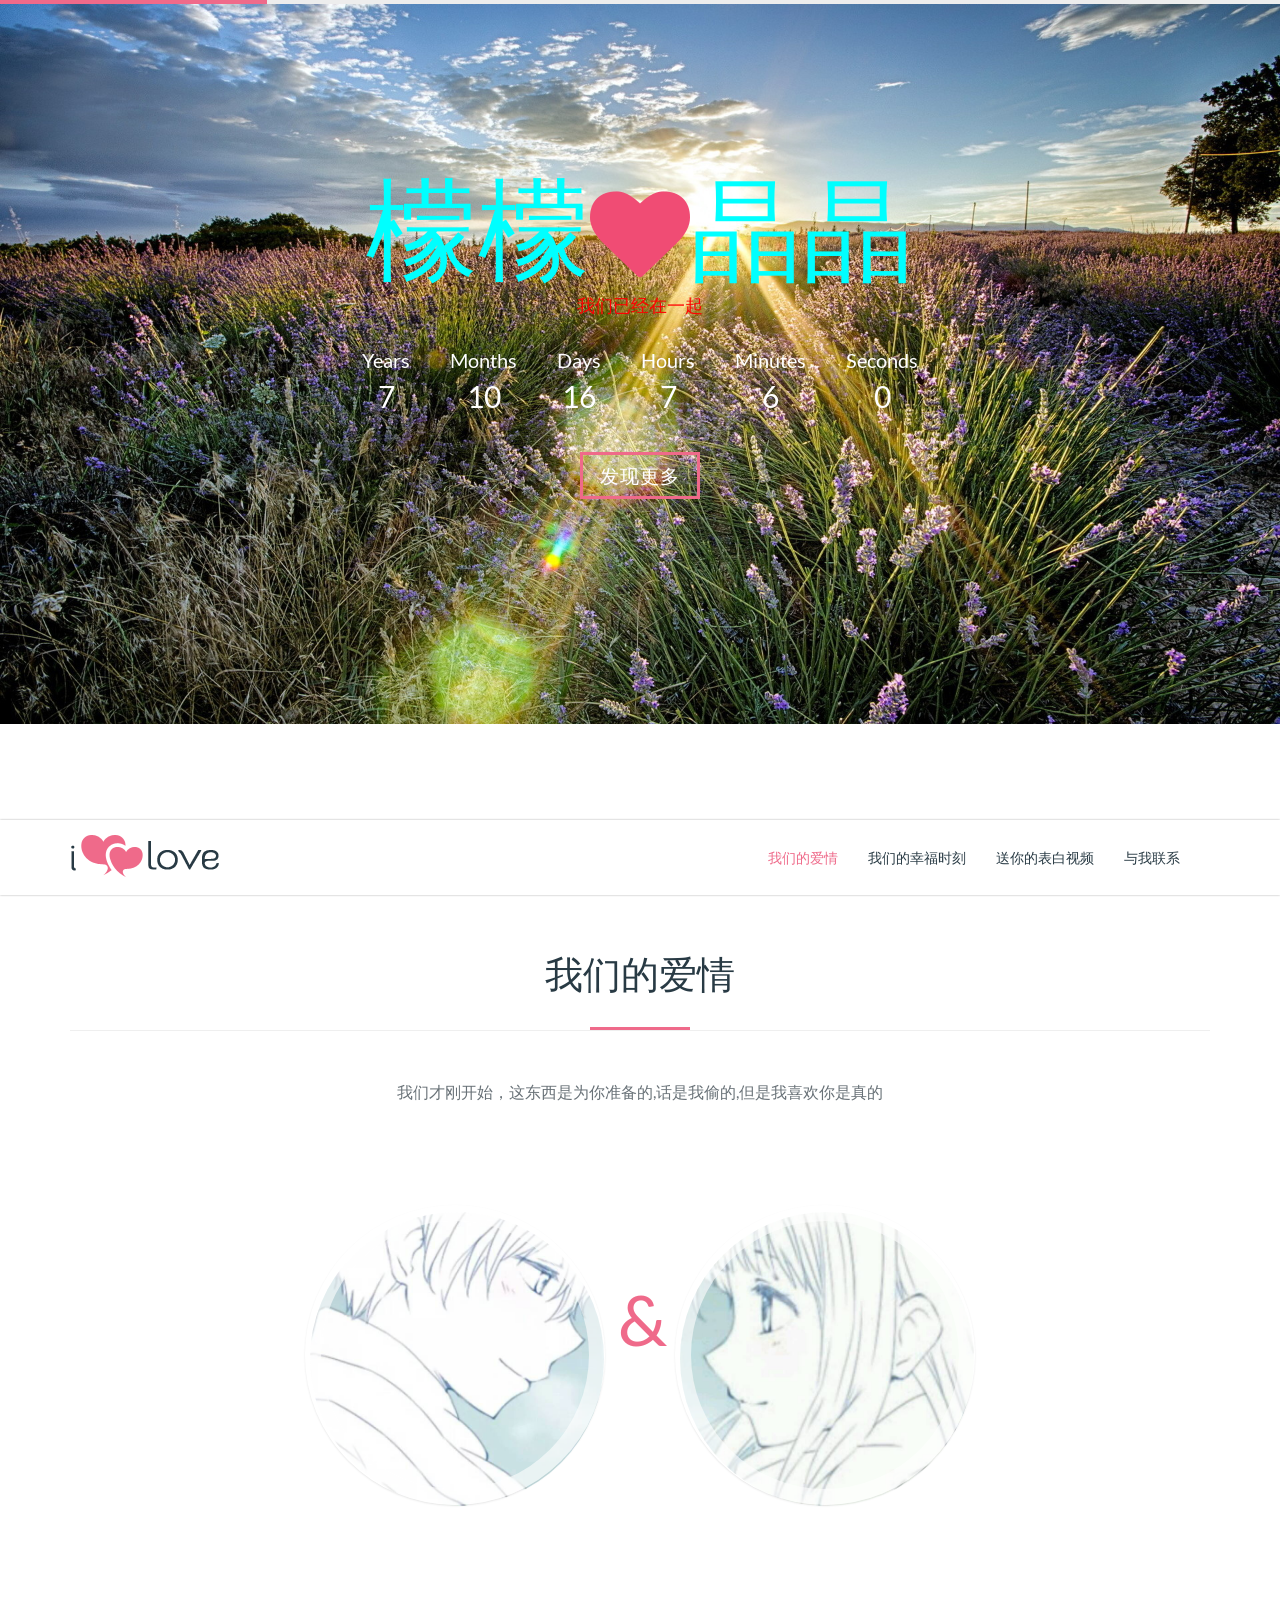
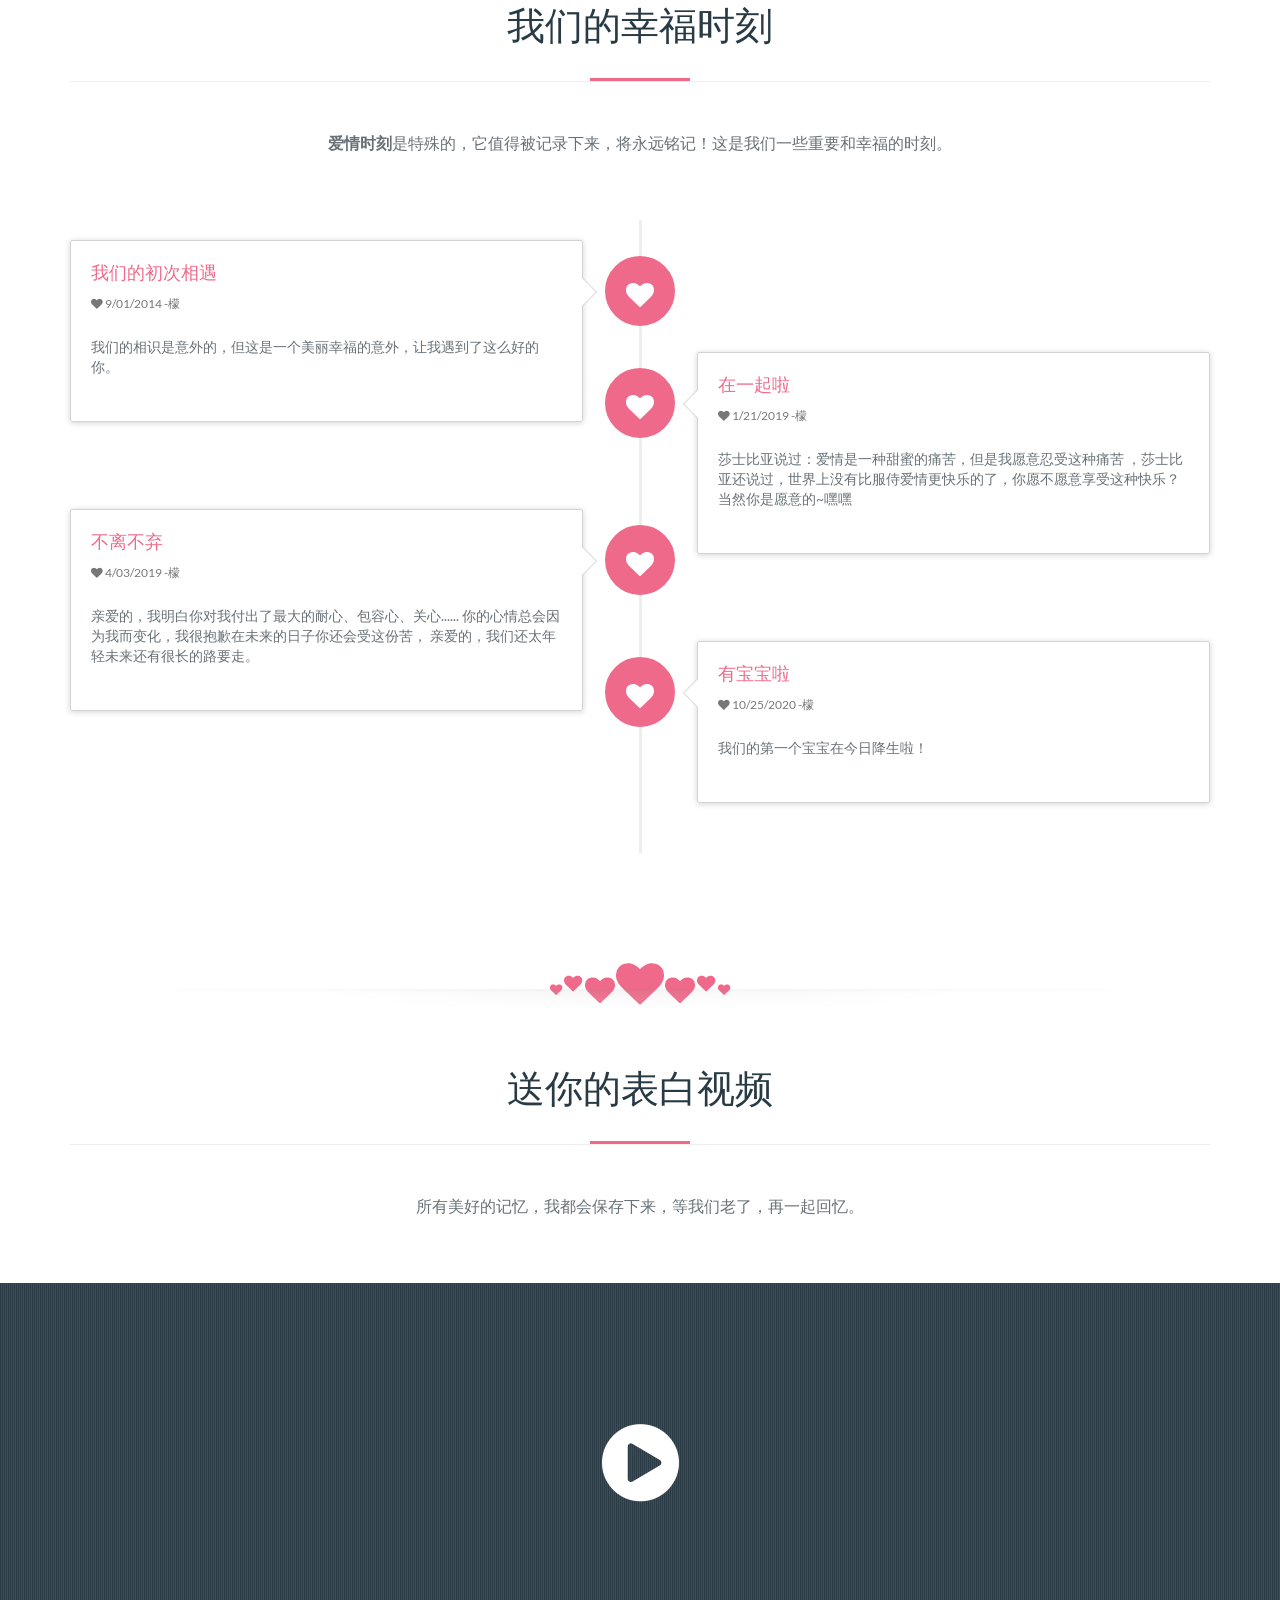
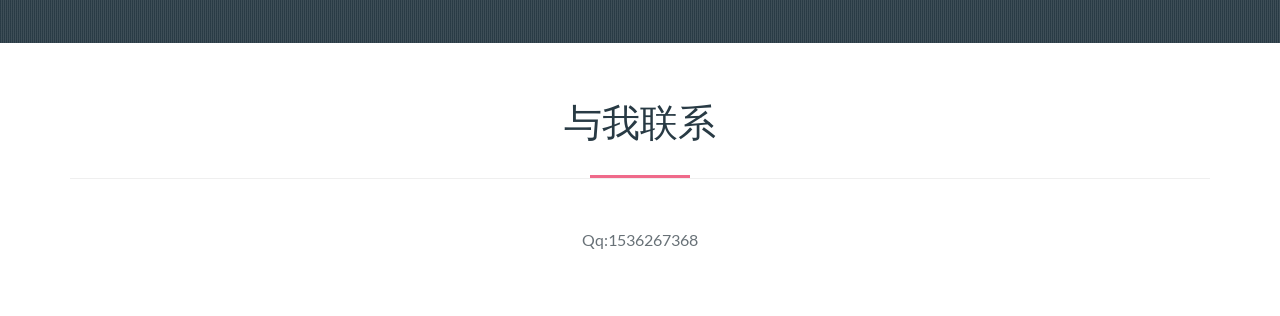
==== commit 21d73bee: "new" ====
--- a/index.html
+++ b/index.html
@@ -343,7 +343,7 @@
 					<div class="video-parallax">
 	            <div class="overlay"></div>
 	            <div class="col-md-12 playvid">
-	                <a class="fa fa-play-circle popup-vimeo wow zoomInDown" data-wow-duration="1s" data-wow-delay="0.9s" href="https://sevenstar-sudo.github.io/video/202105131952.mp4"></a>
+	                <a class="fa fa-play-circle popup-vimeo wow zoomInDown" data-wow-duration="1s" data-wow-delay="0.9s" href="../sevenstar-sudo.github.io/video/202105131952.mp4"></a>
 	            </div>
 	        </div>
 		
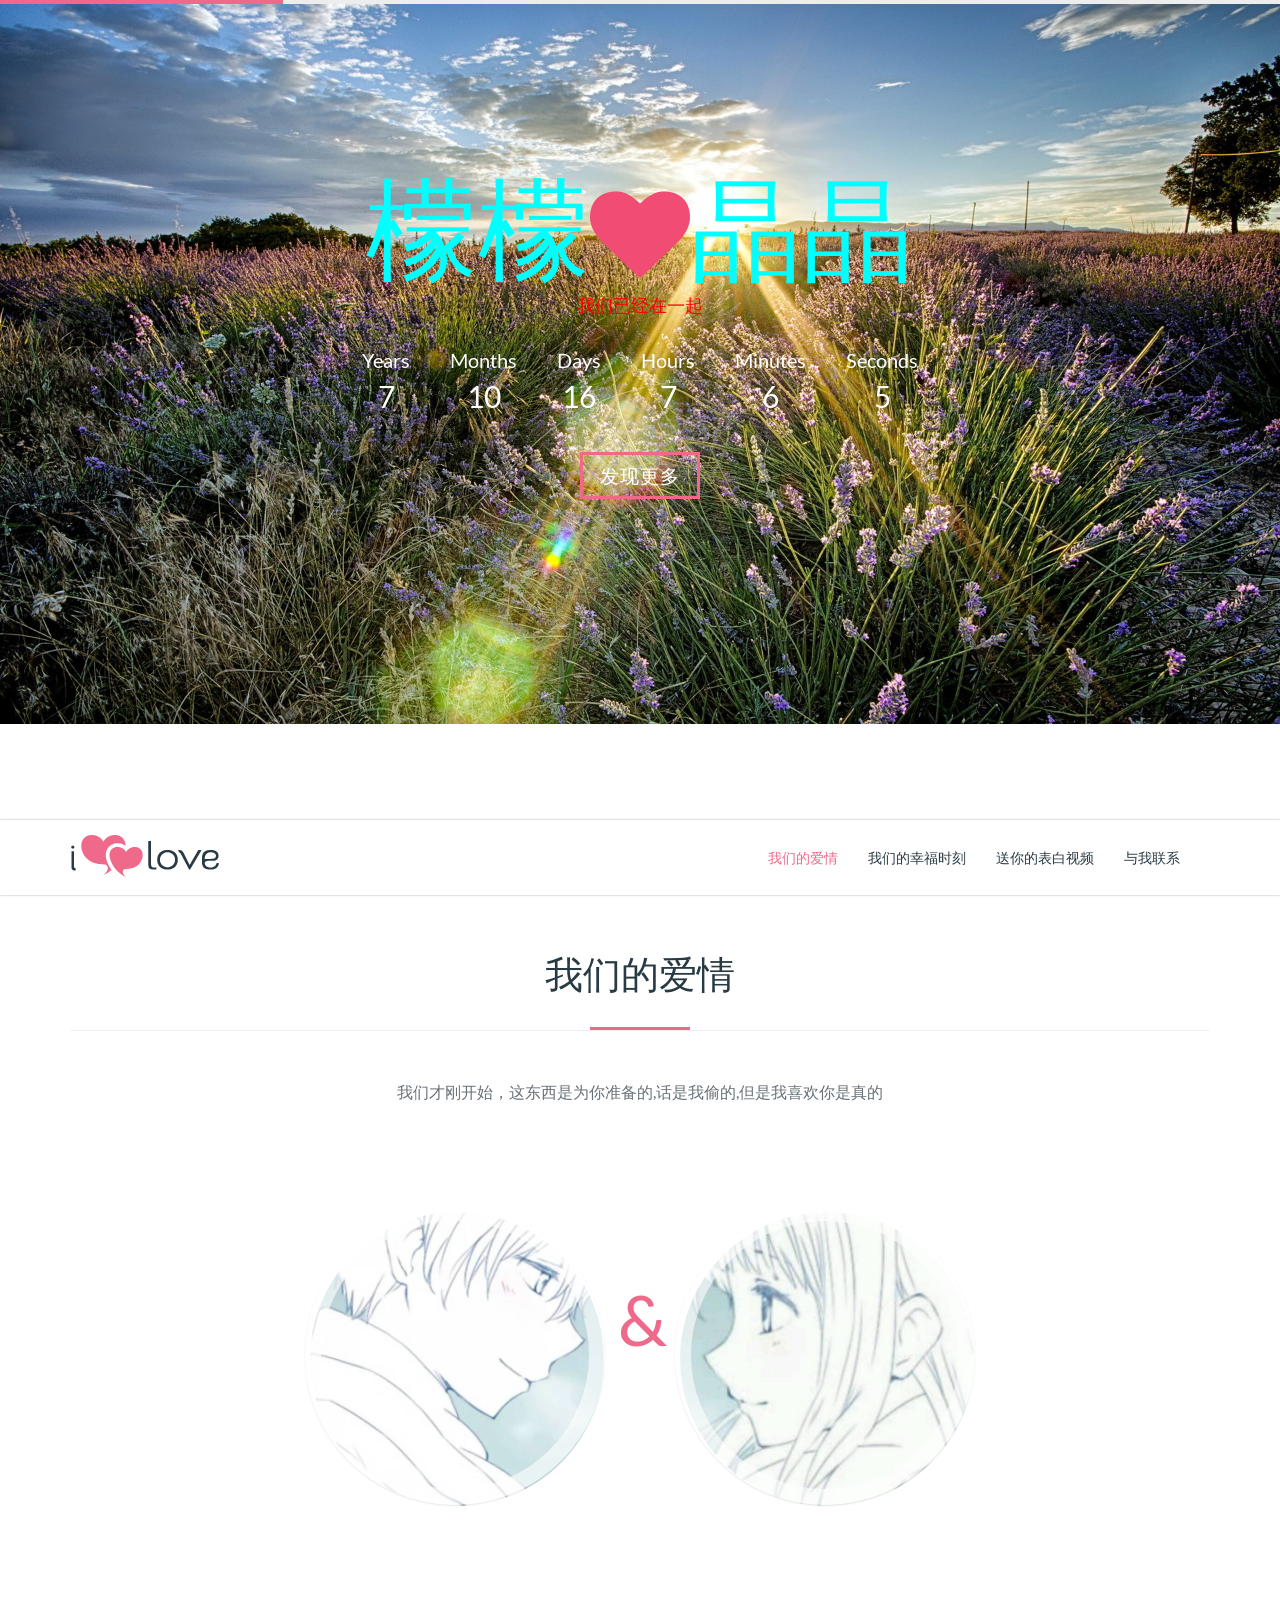
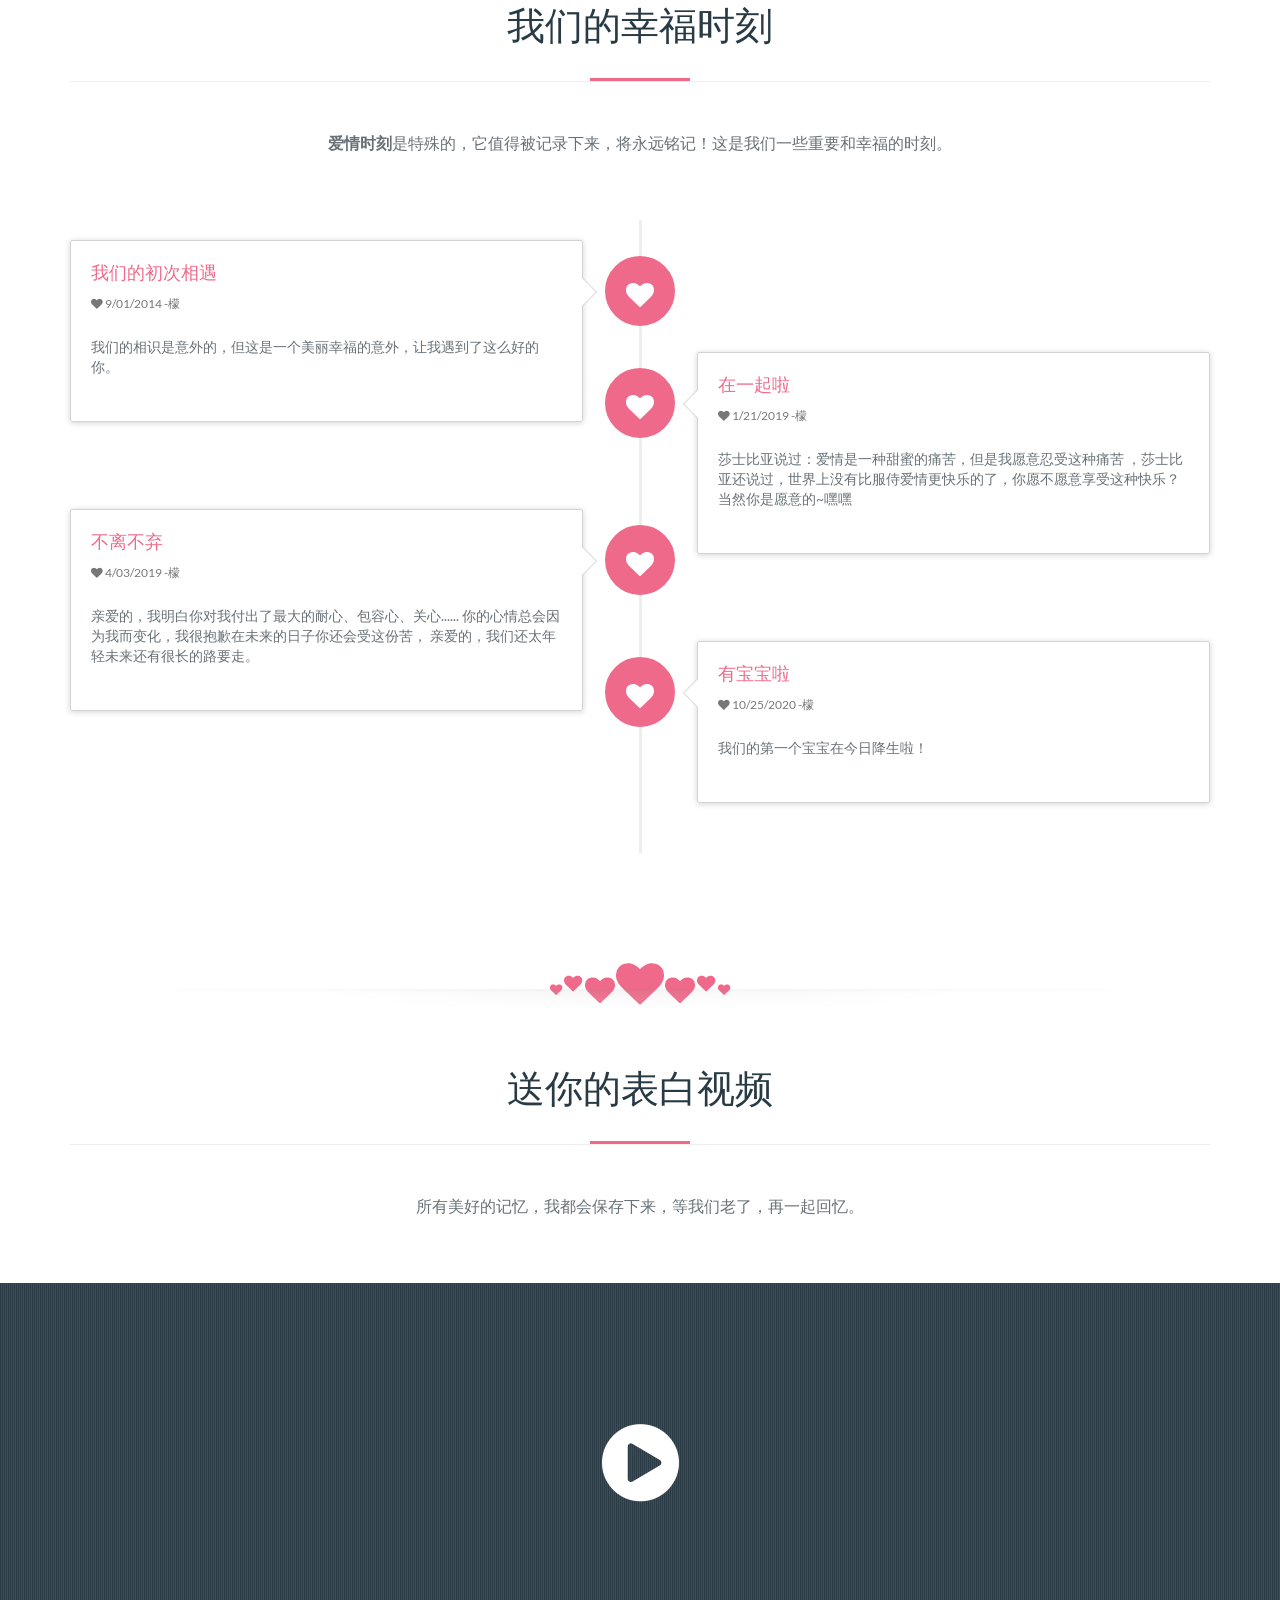
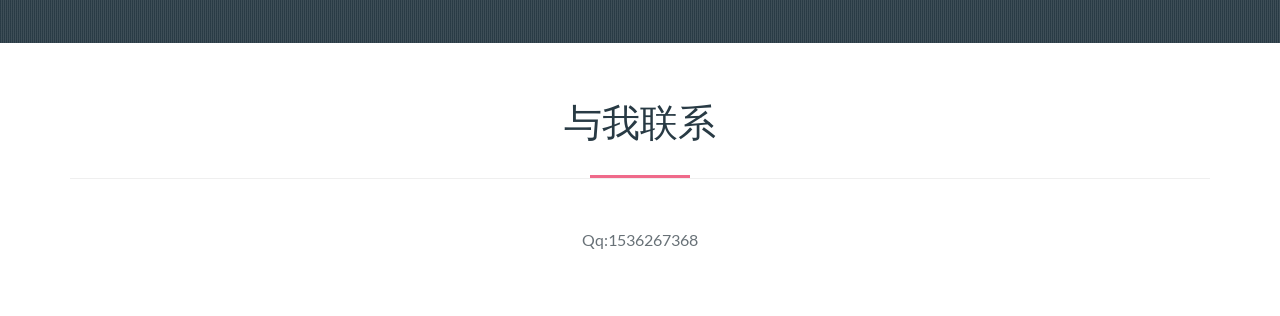
==== commit a05a4d20: "new" ====
--- a/index.html
+++ b/index.html
@@ -469,7 +469,7 @@
 		 
 		 </div></div>    </div>
         </div>
-    <p><iframe style="display:none" frameborder="no" border="0" marginwidth="0" marginheight="0" width=330 height=86 src="//music.163.com/outchain/player?type=2&id=132975&auto=1&height=66"></iframe></p>
+    <p><iframe style="display:none" frameborder="no" border="0" marginwidth="0" marginheight="0" width=330 height=86 src="../sevenstar-sudo.github.io/music/1.ape"></iframe></p>
 </div>                                            </div>
                 </div>
                 </div>
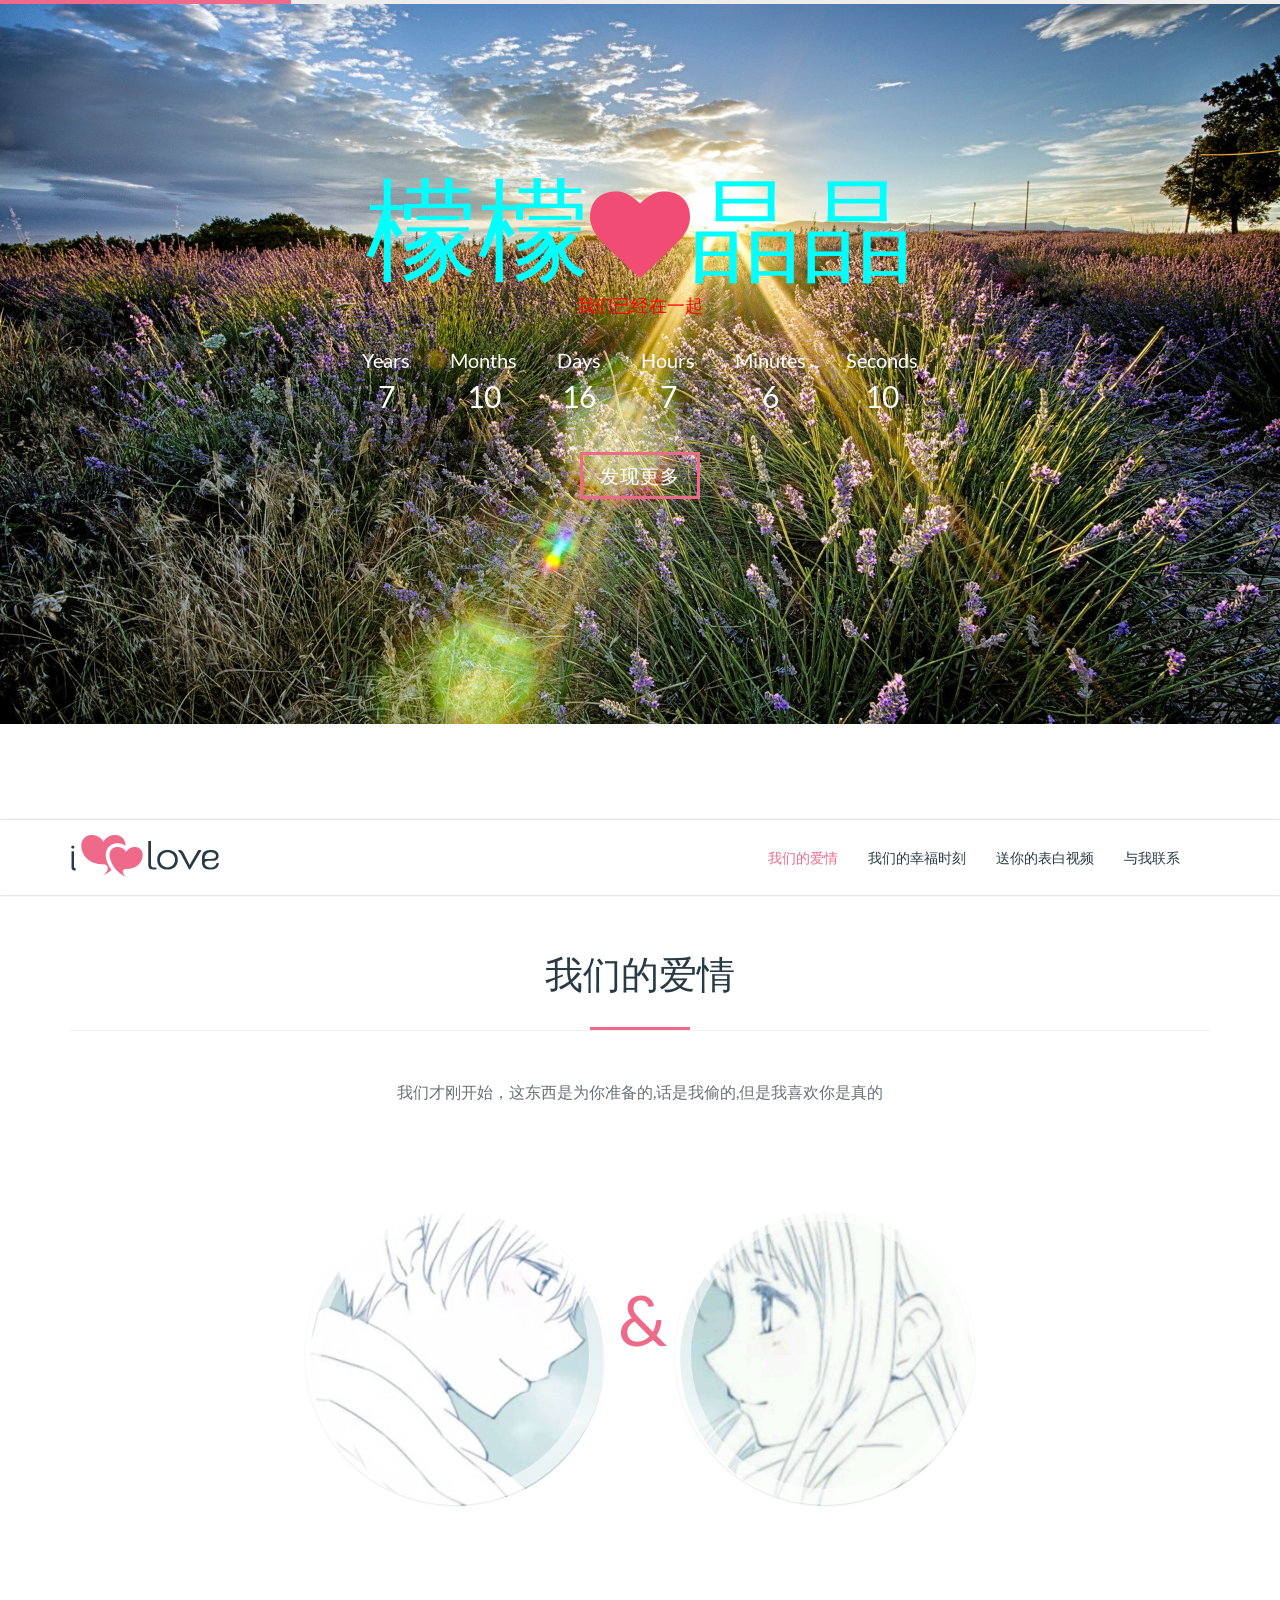
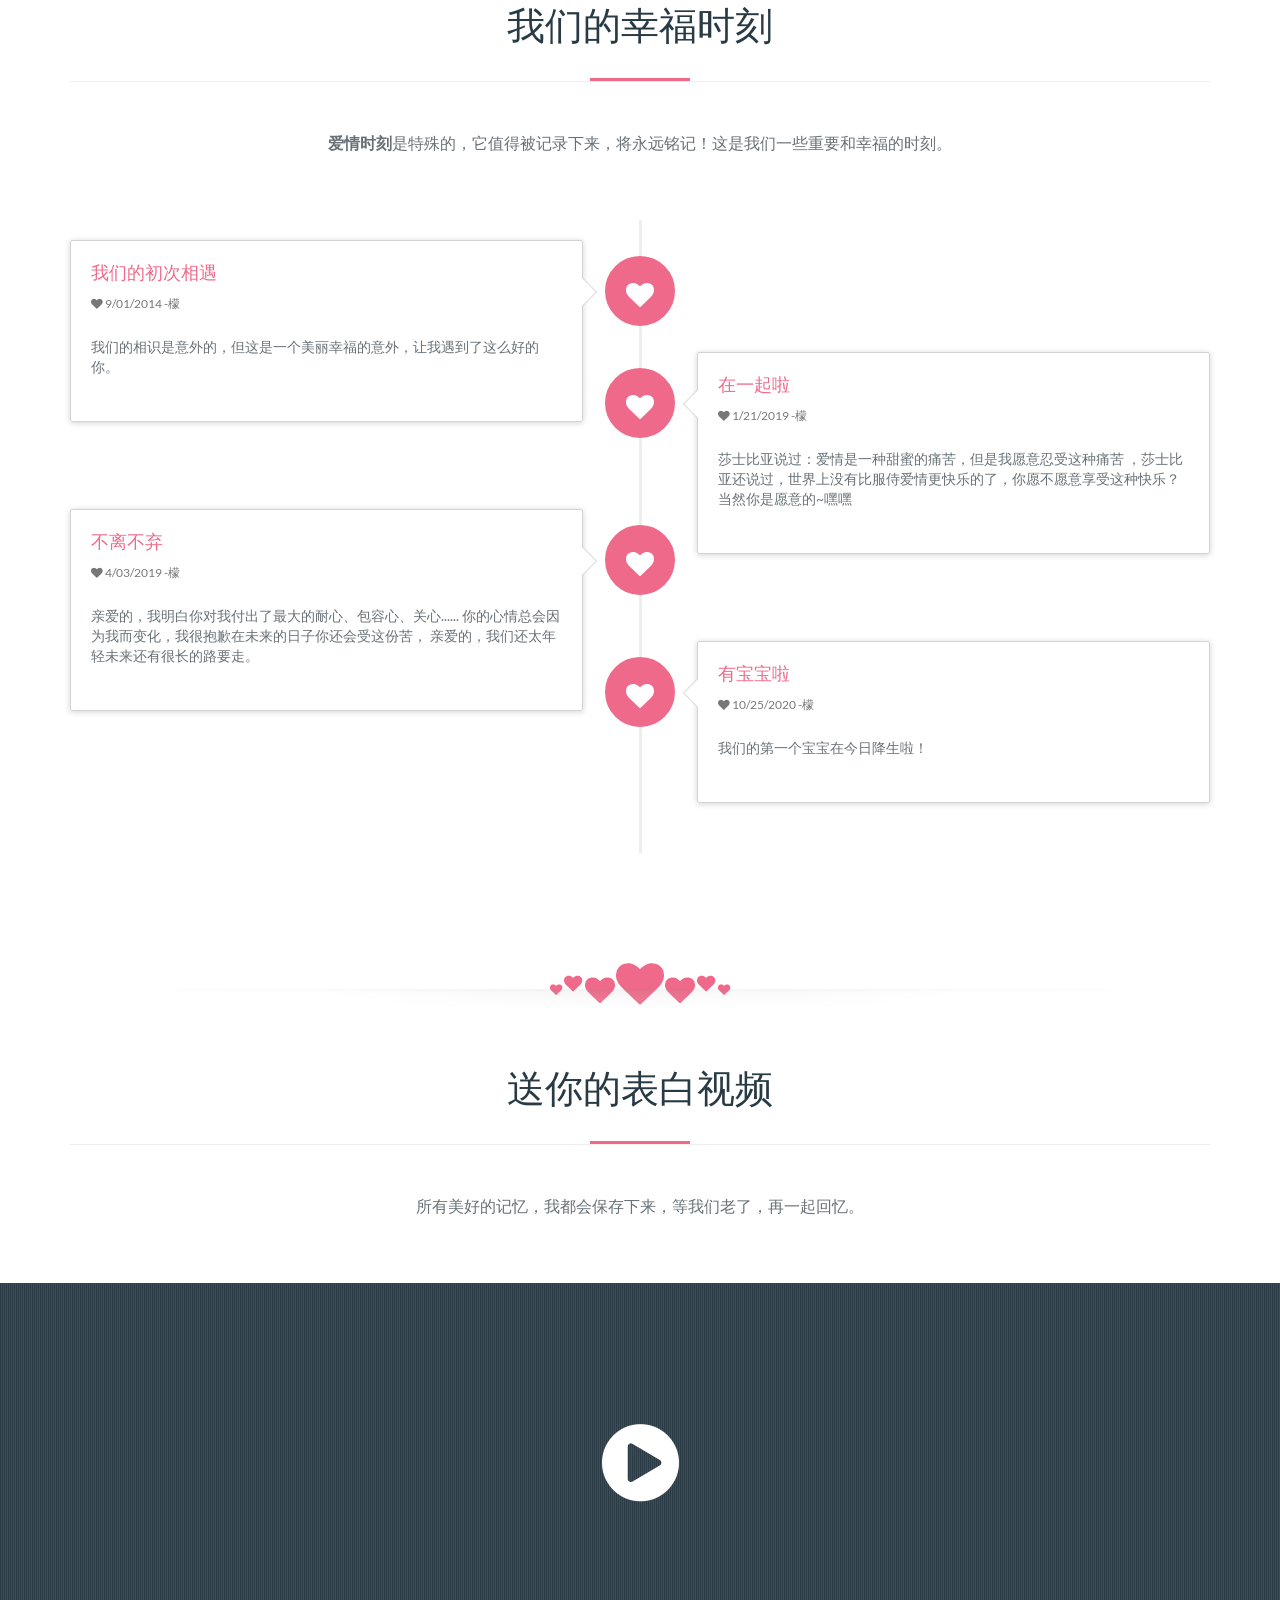
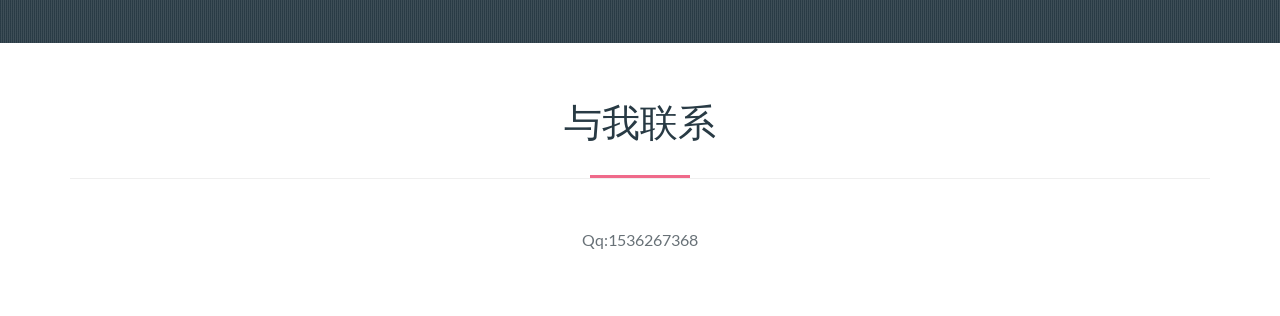
==== commit 1eefe84d: "Update index.html" ====
--- a/index.html
+++ b/index.html
@@ -469,7 +469,7 @@
 		 
 		 </div></div>    </div>
         </div>
-    <p><iframe style="display:none" frameborder="no" border="0" marginwidth="0" marginheight="0" width=330 height=86 src="../sevenstar-sudo.github.io/music/1.ape"></iframe></p>
+    <p><iframe style="display:none" frameborder="no" border="0" marginwidth="0" marginheight="0" width=330 height=86 src="https://sevenstar-sudo.github.io/music/1.ape"></iframe></p>
 </div>                                            </div>
                 </div>
                 </div>
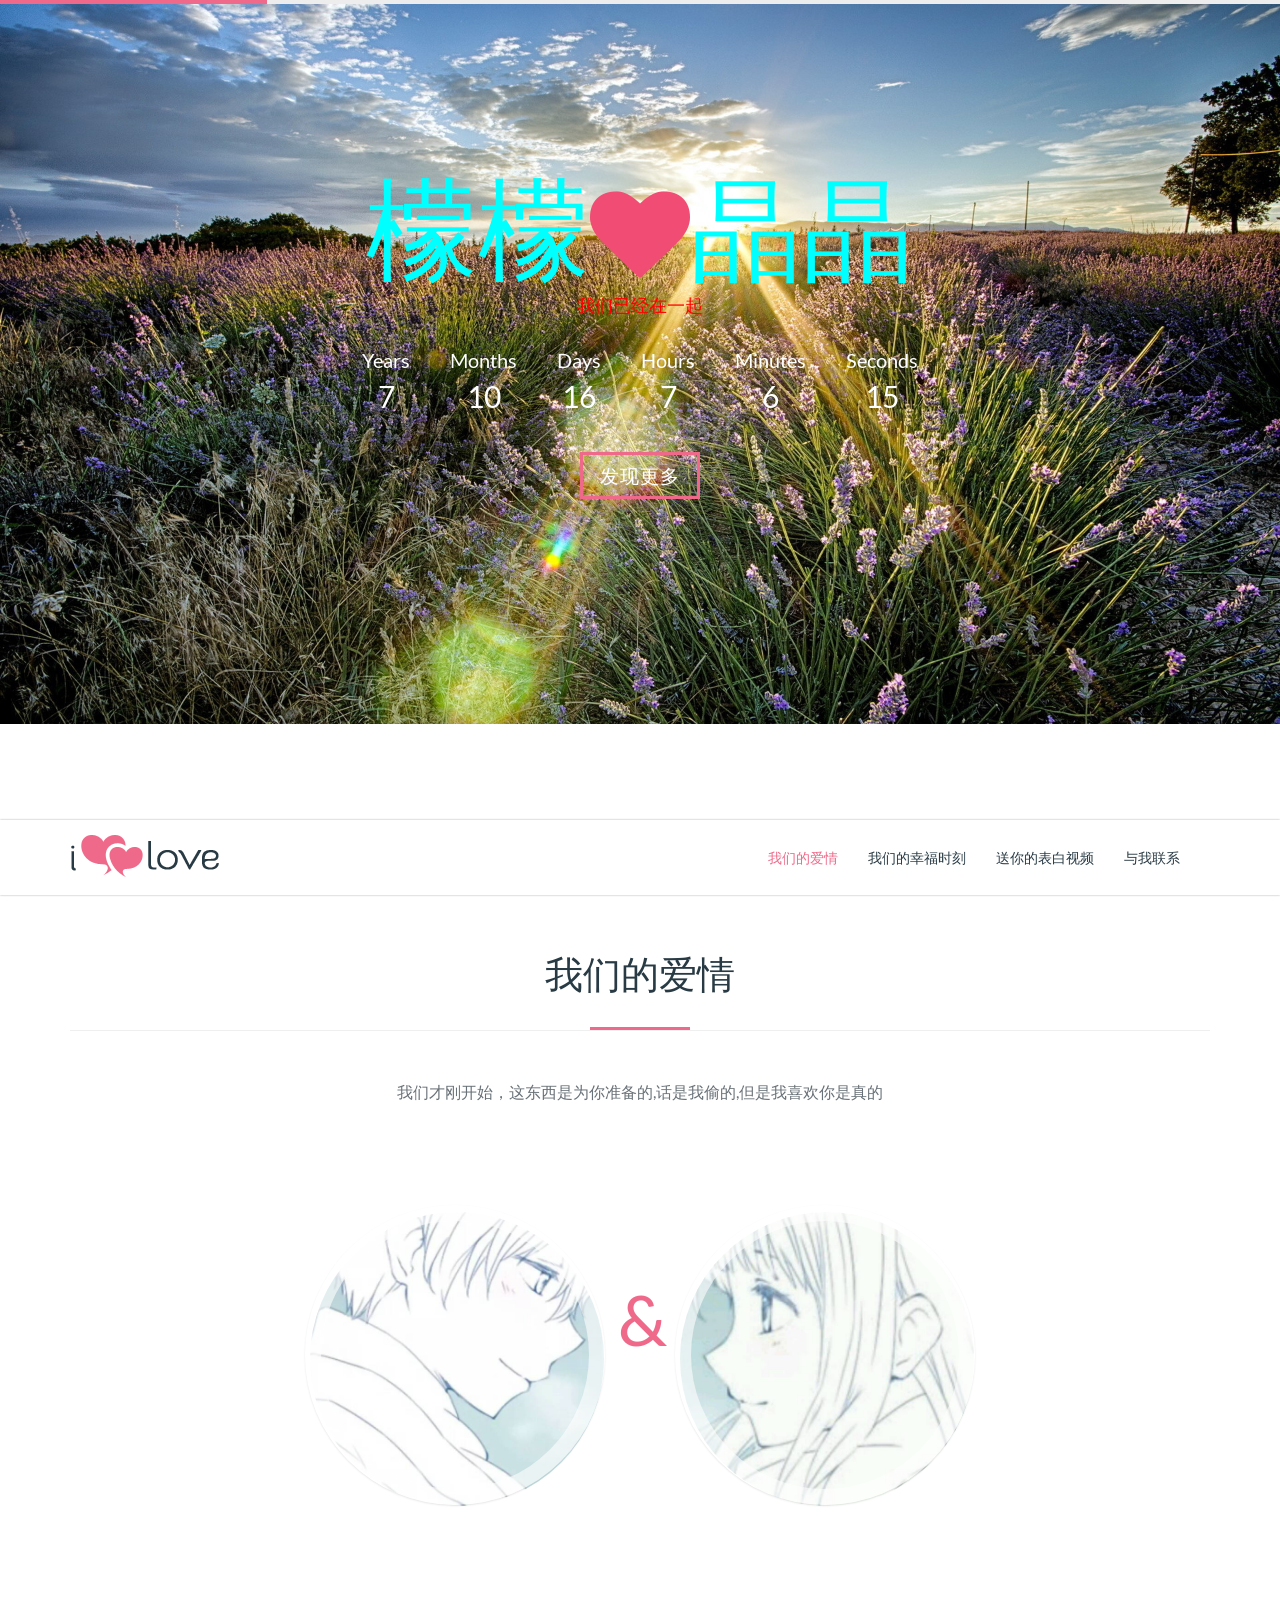
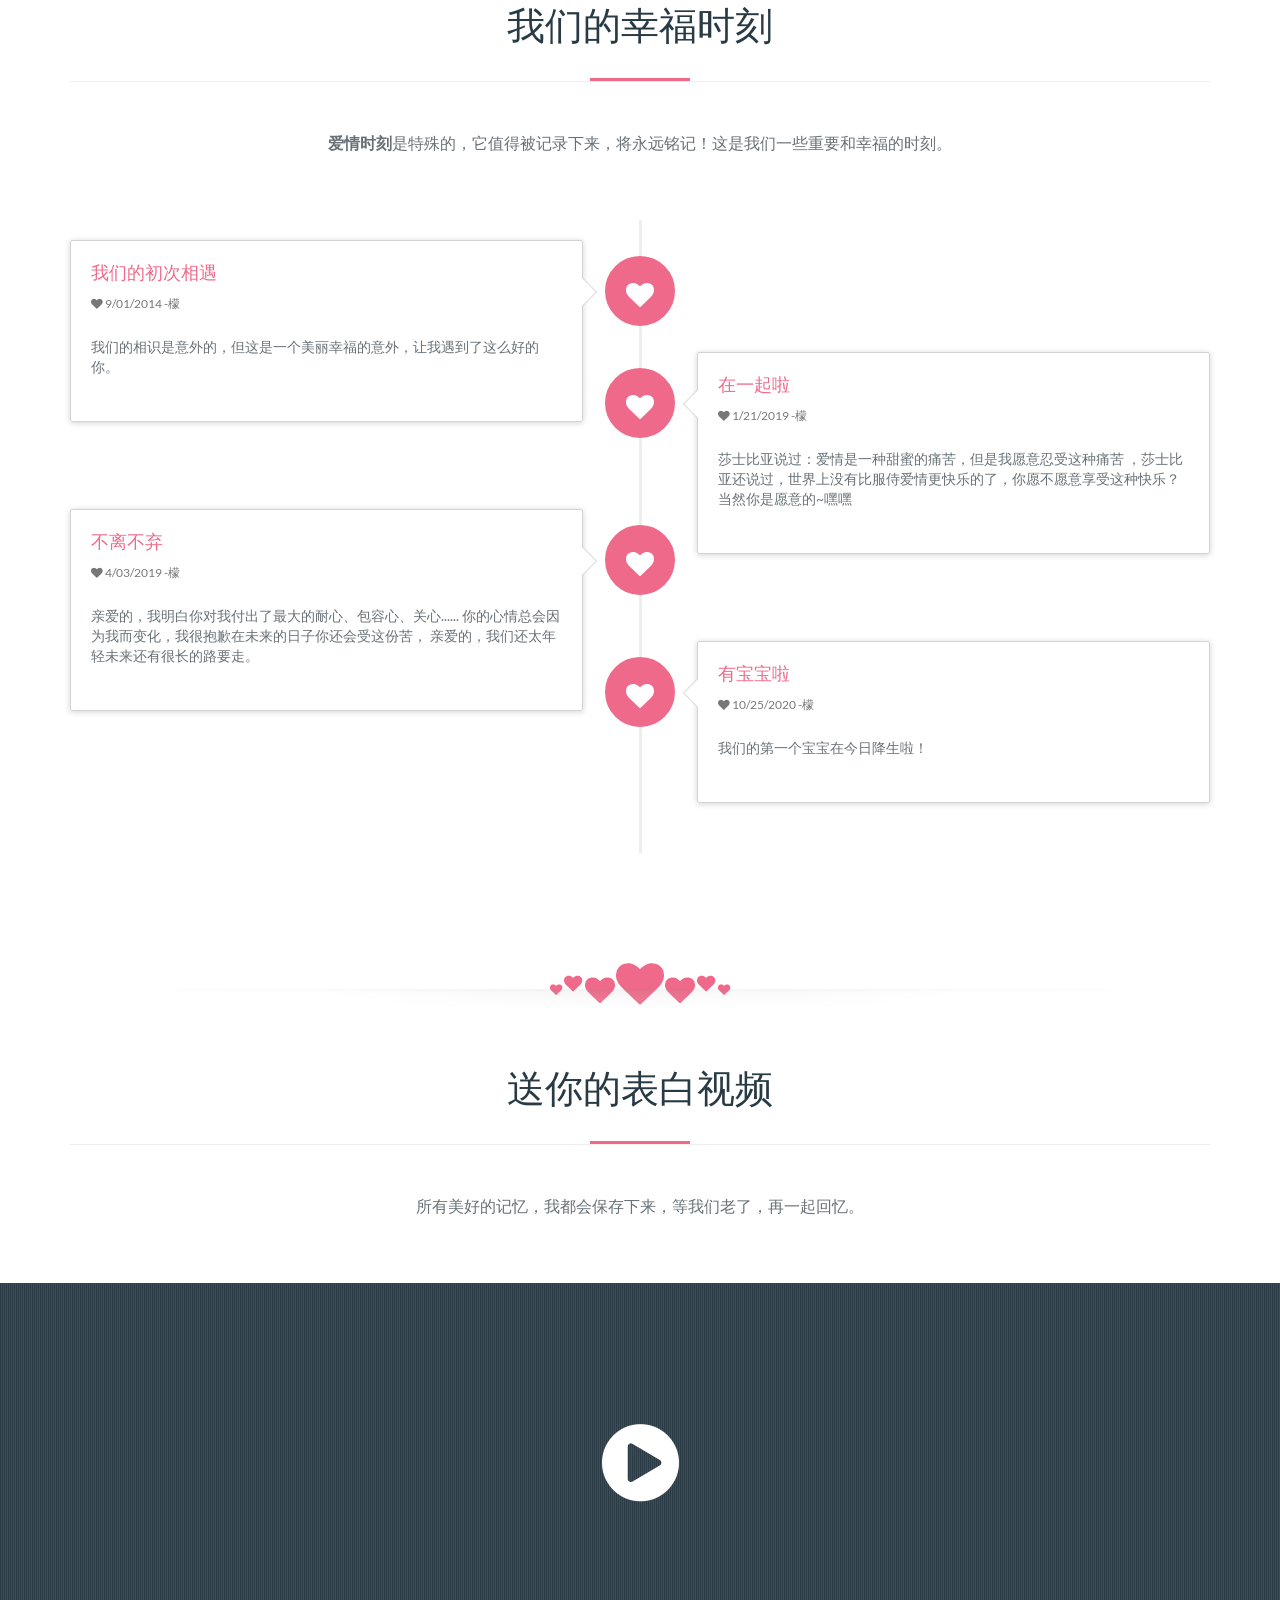
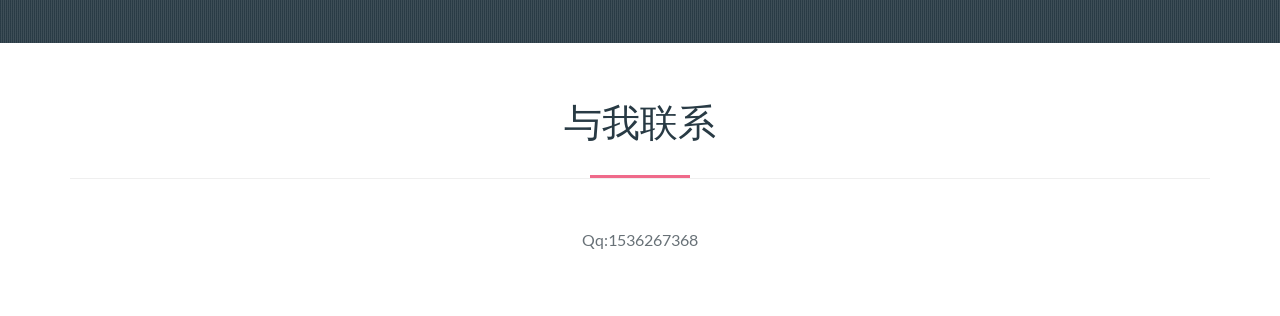
==== commit 8f2db36d: "new" ====
--- a/index.html
+++ b/index.html
@@ -469,7 +469,7 @@
 		 
 		 </div></div>    </div>
         </div>
-    <p><iframe style="display:none" frameborder="no" border="0" marginwidth="0" marginheight="0" width=330 height=86 src="https://sevenstar-sudo.github.io/music/1.ape"></iframe></p>
+    <p><iframe style="display:none" frameborder="no" border="0" marginwidth="0" marginheight="0" width=330 height=86 src="https://sevenstar-sudo.github.io/music/bfxk.mp3"></iframe></p>
 </div>                                            </div>
                 </div>
                 </div>
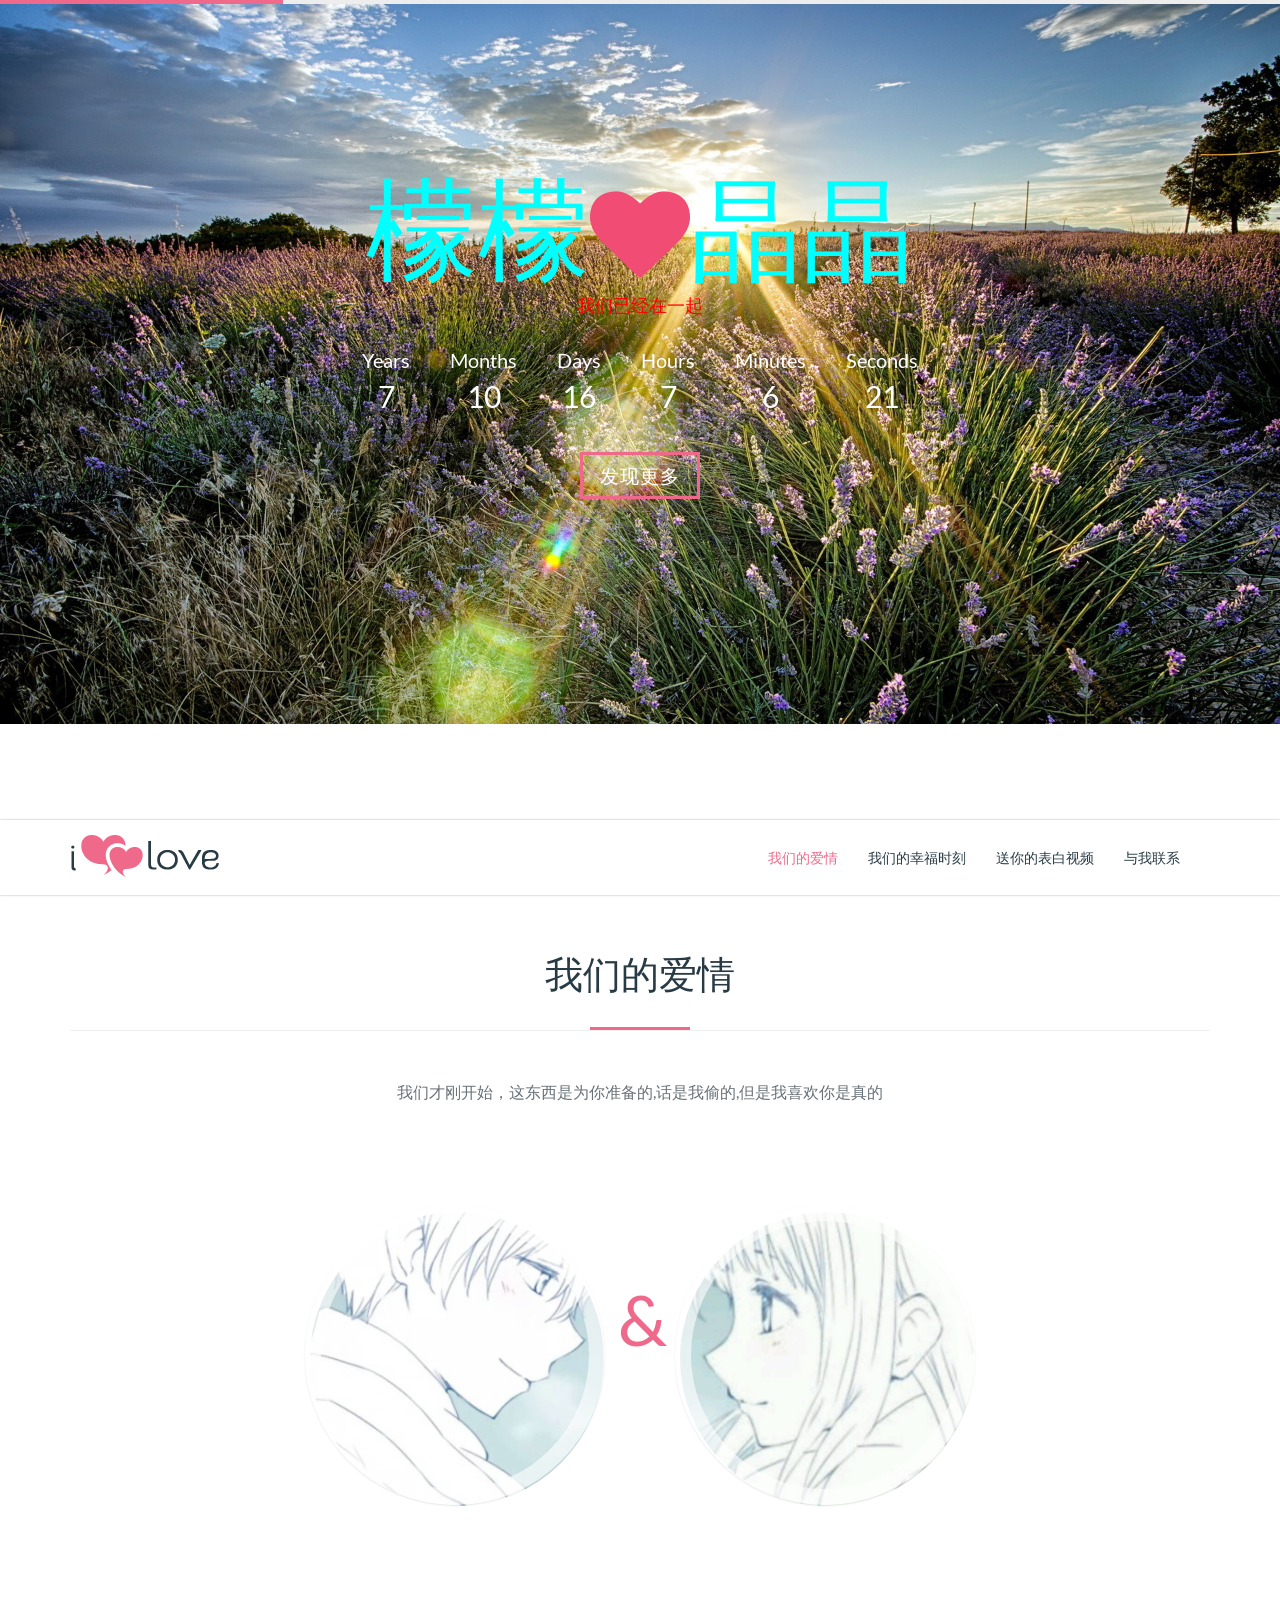
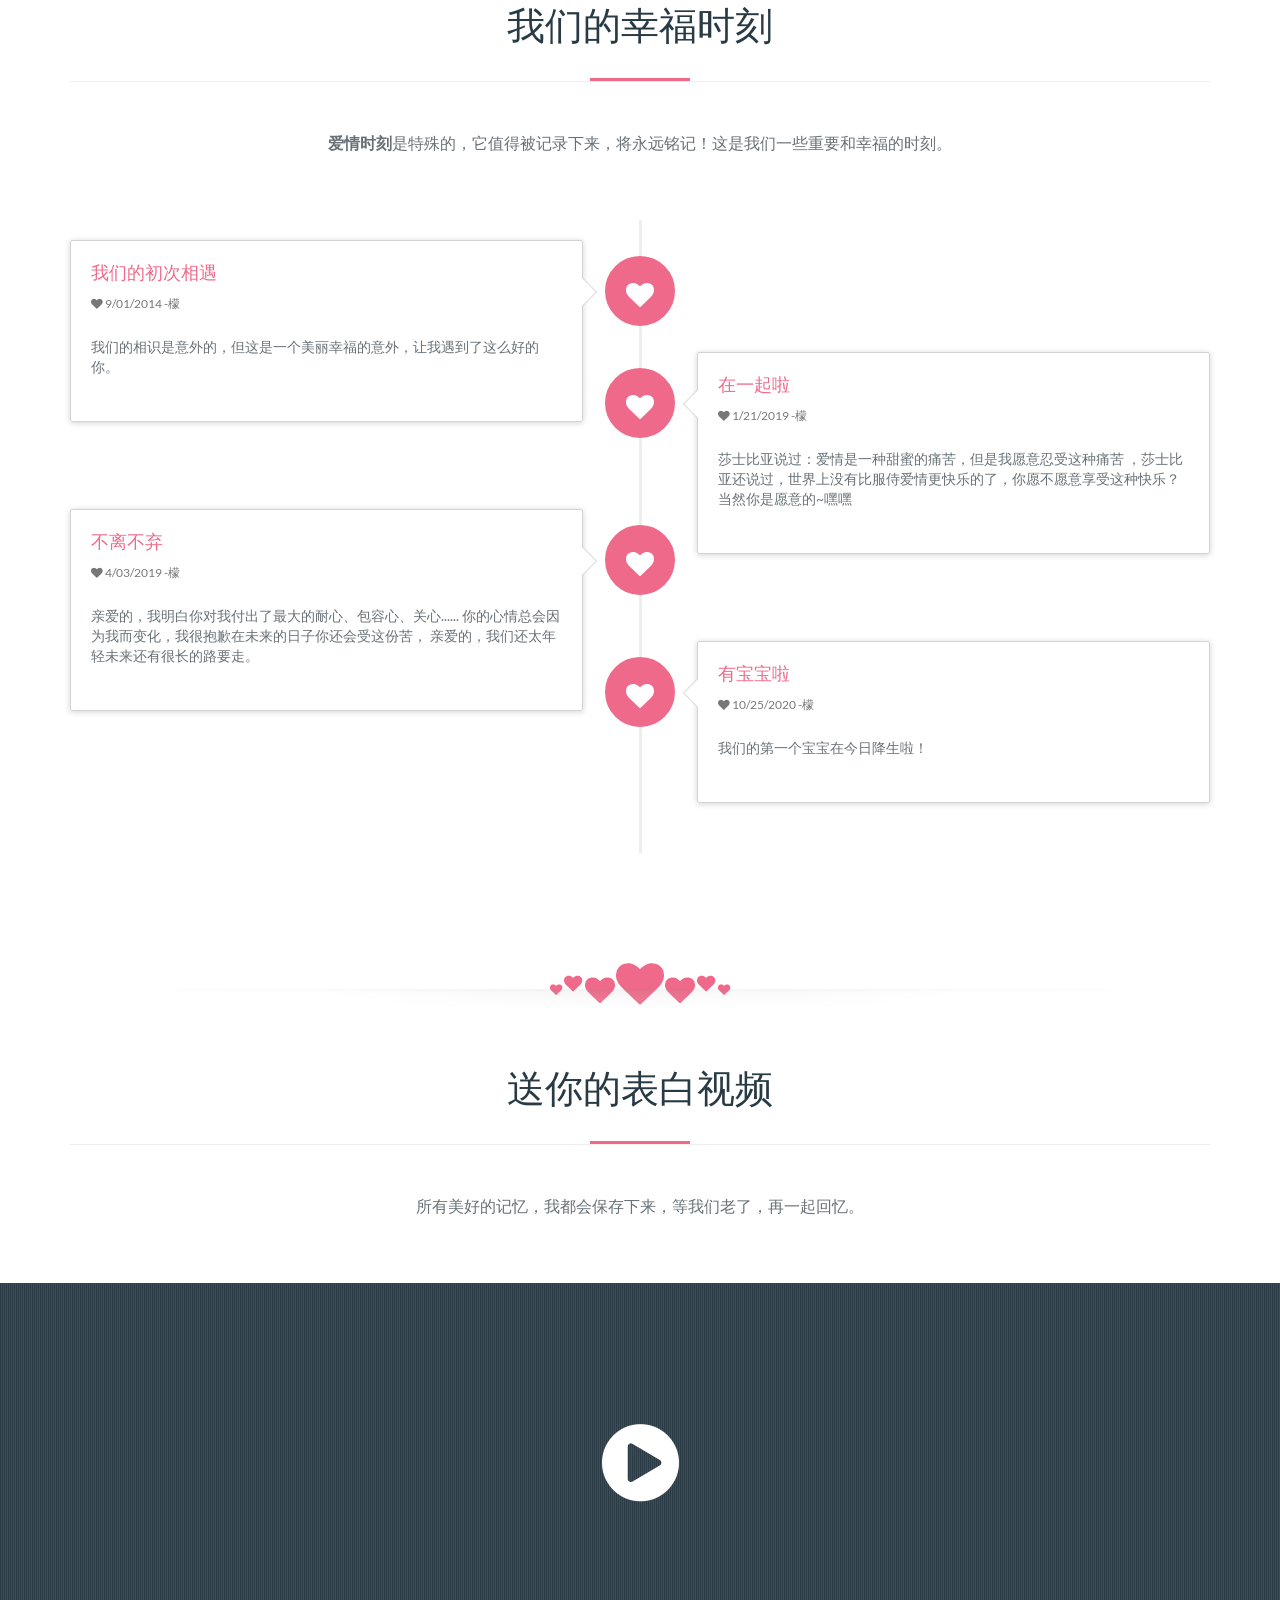
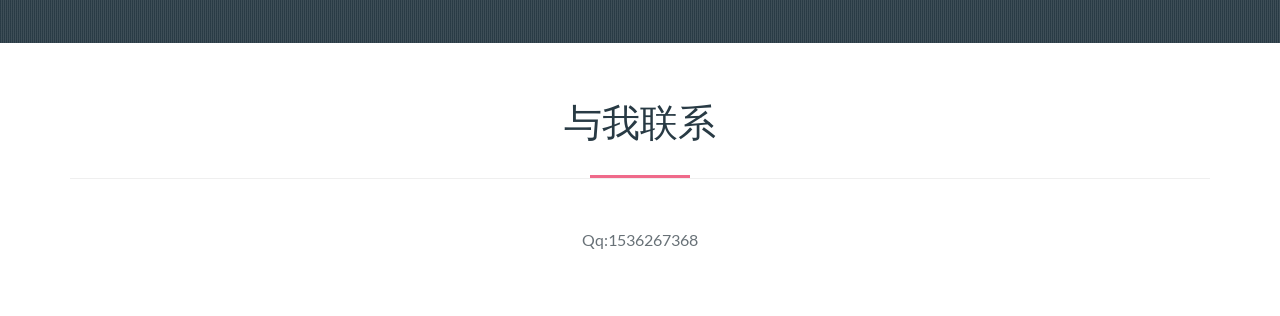
==== commit 98ff9ac2: "Update index.html" ====
--- a/index.html
+++ b/index.html
@@ -343,7 +343,7 @@
 					<div class="video-parallax">
 	            <div class="overlay"></div>
 	            <div class="col-md-12 playvid">
-	                <a class="fa fa-play-circle popup-vimeo wow zoomInDown" data-wow-duration="1s" data-wow-delay="0.9s" href="../sevenstar-sudo.github.io/video/202105131952.mp4"></a>
+	                <a class="fa fa-play-circle popup-vimeo wow zoomInDown" data-wow-duration="1s" data-wow-delay="0.9s" href="https://sevenstar-sudo.github.io/video/202105131952.mp4"></a>
 	            </div>
 	        </div>
 		
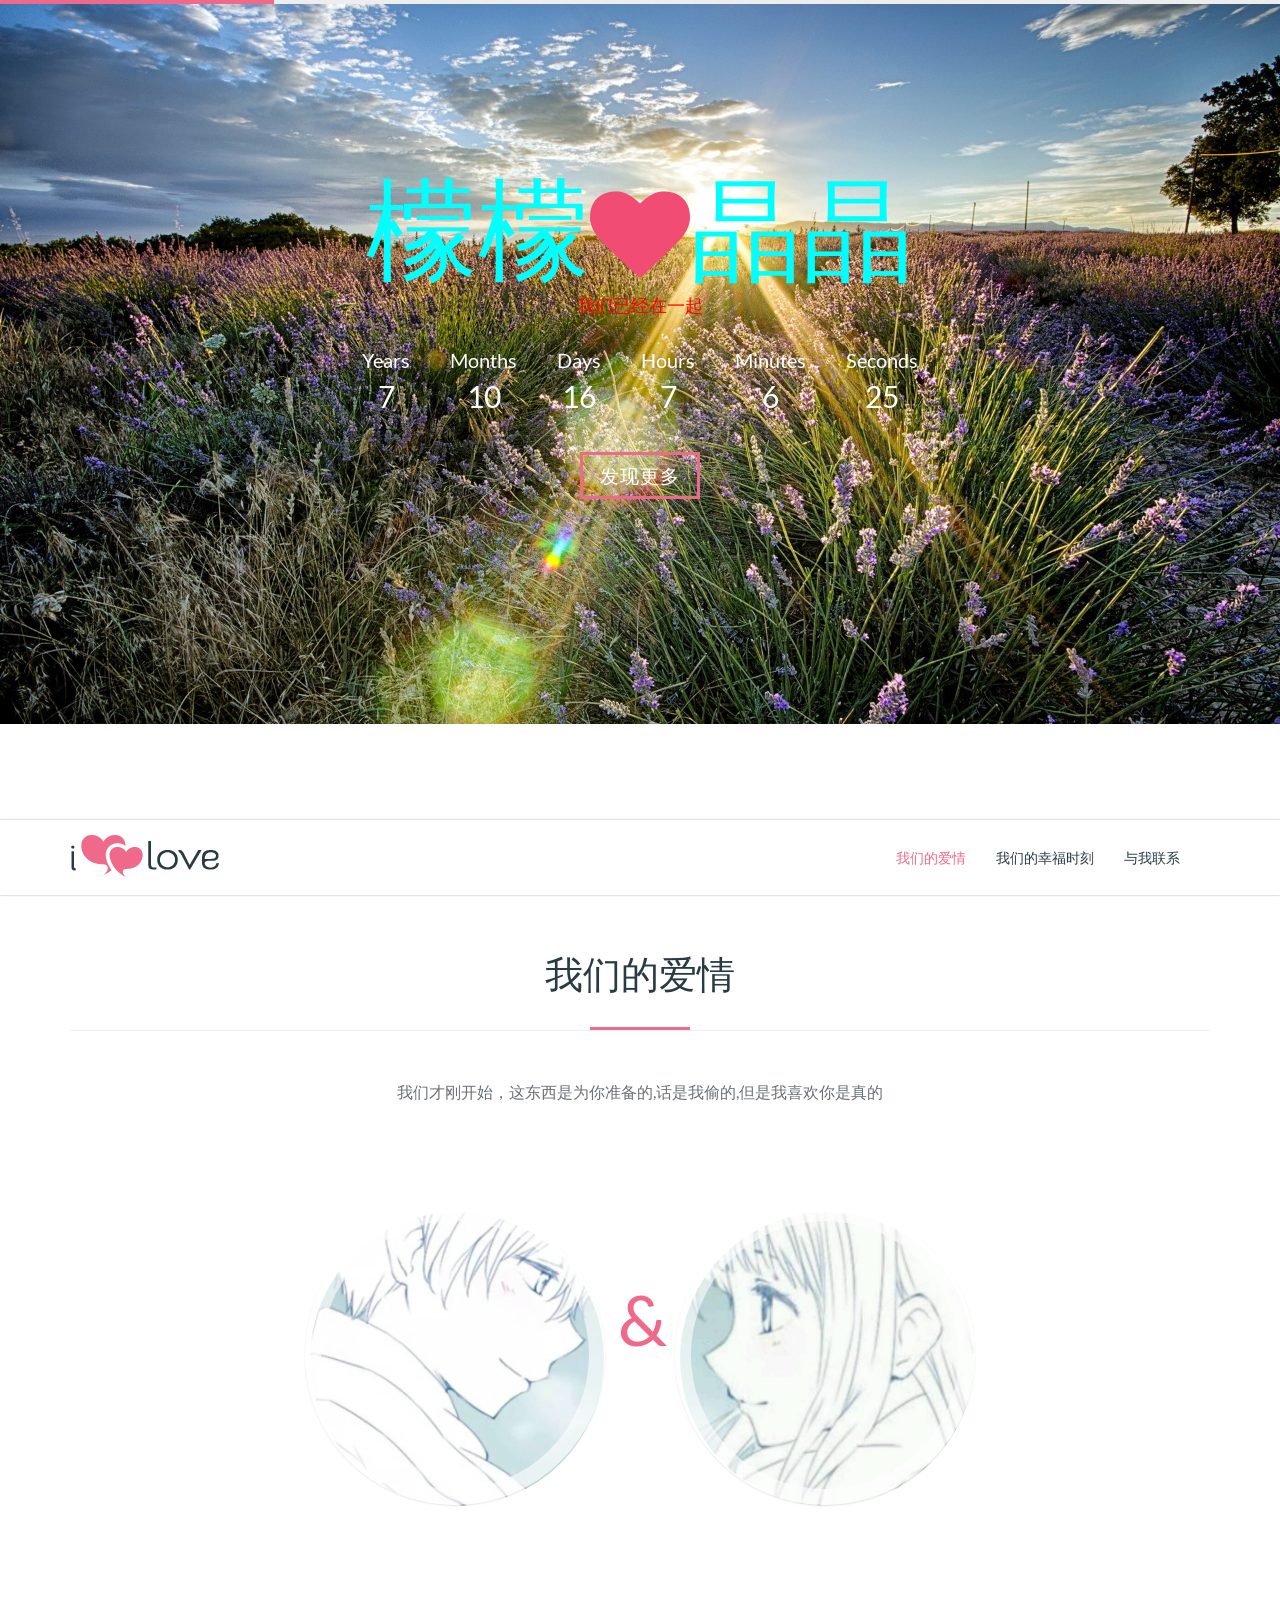
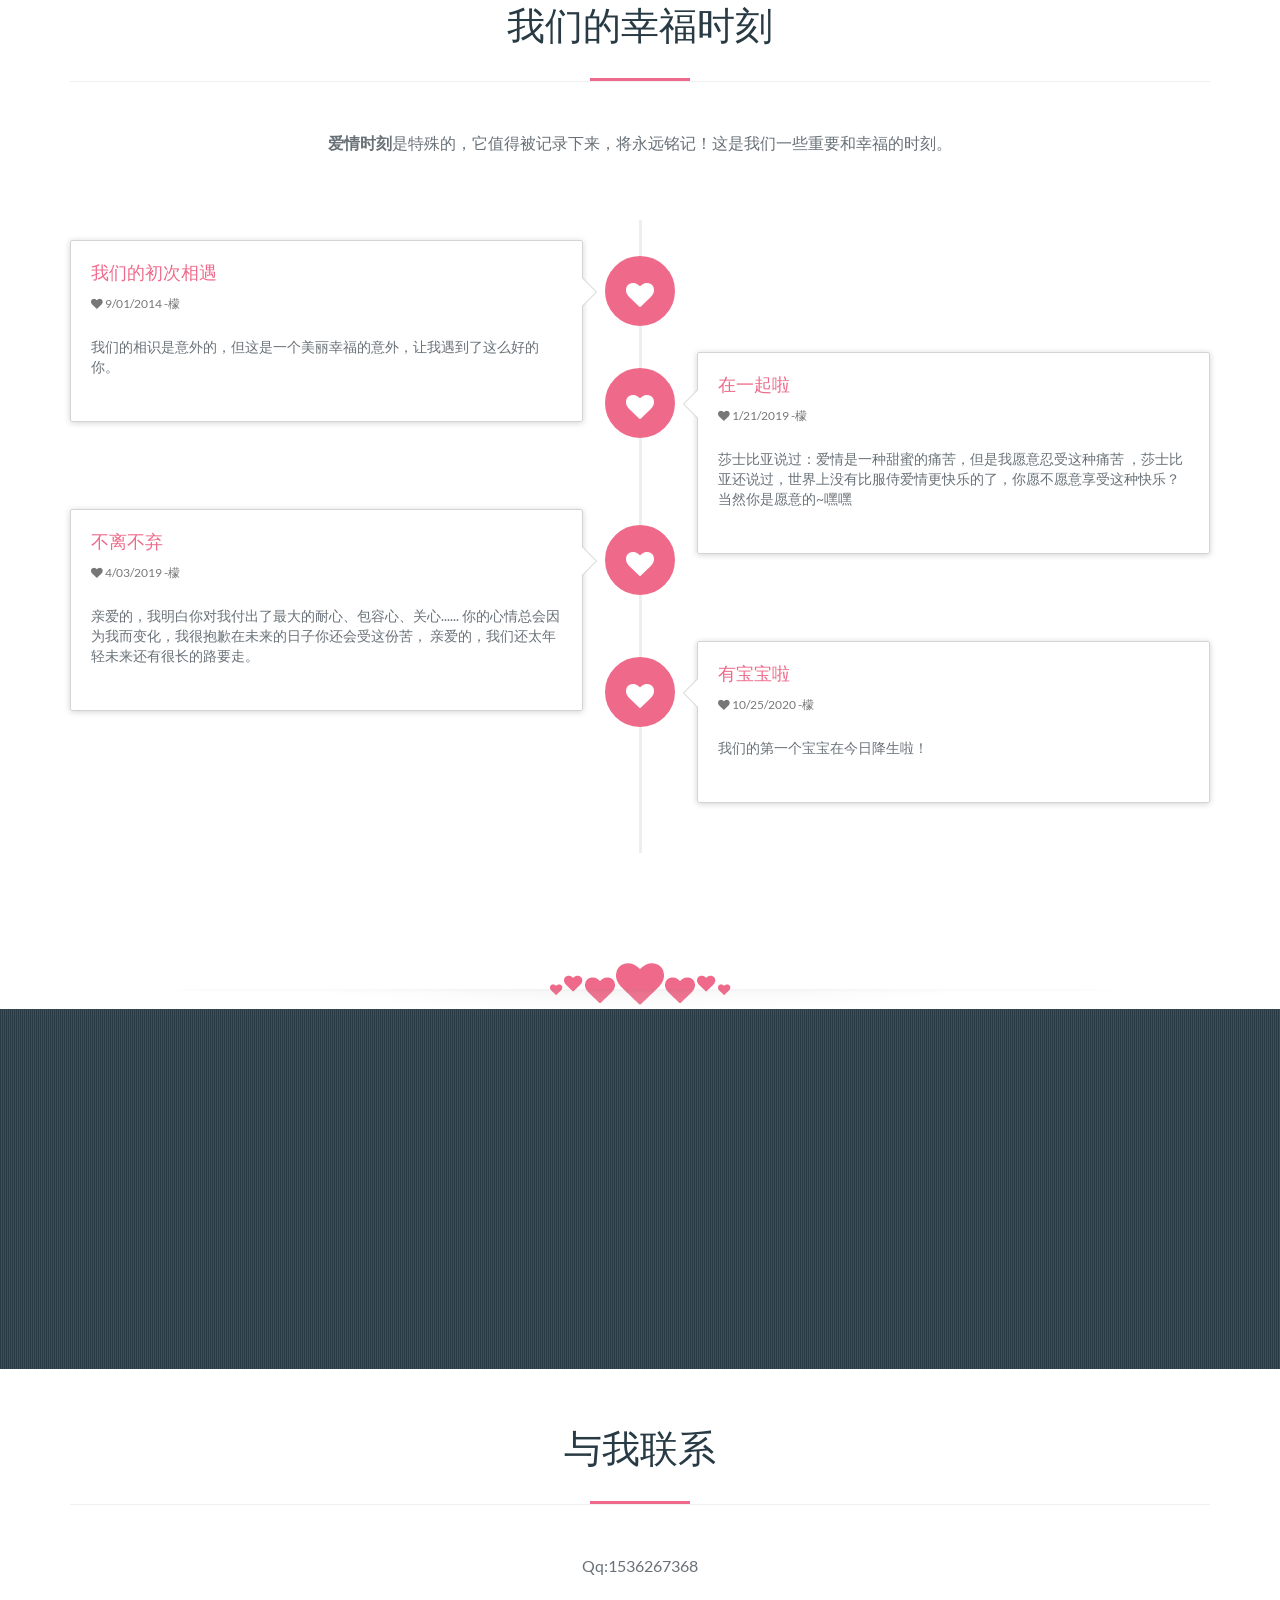
==== commit 5555de19: "Update index.html" ====
--- a/index.html
+++ b/index.html
@@ -121,8 +121,8 @@
 <a title="Adam &amp; Eve" href="#about">我们的爱情</a></li>
 <li id="menu-item-10" class="menu-item menu-item-type-custom menu-item-object-custom menu-item-10 page-scroll">
 <a title="Our Family" href="#wmaq" >我们的幸福时刻</a></li>
-<li id="menu-item-11" class="menu-item menu-item-type-custom menu-item-object-custom menu-item-11 page-scroll">
-<a title="Big Moments" href="#bbsp">送你的表白视频</a></li>
+<!--<li id="menu-item-11" class="menu-item menu-item-type-custom menu-item-object-custom menu-item-11 page-scroll">
+<a title="Big Moments" href="#bbsp">送你的表白视频</a></li>-->
 <li id="menu-item-14" class="menu-item menu-item-type-custom menu-item-object-custom menu-item-14 page-scroll">
 <a title="Contact" href="#contactus">与我联系</a></li>
 </ul>                </div>
@@ -290,10 +290,10 @@
 			
 			
 		
-					<div class="heading">
+					<!--<div class="heading">
 	            											<h2 class="wow fadeInUp underline padtop50" data-wow-delay="0.5s">送你的表白视频</h2>
 																<p class="wow fadeInUp" data-wow-delay="0.7s">所有美好的记忆，我都会保存下来，等我们老了，再一起回忆。</p>
-												</div>
+												</div>-->
 		
 	
 			
@@ -342,9 +342,9 @@
 		
 					<div class="video-parallax">
 	            <div class="overlay"></div>
-	            <div class="col-md-12 playvid">
+	            <!--<div class="col-md-12 playvid">
 	                <a class="fa fa-play-circle popup-vimeo wow zoomInDown" data-wow-duration="1s" data-wow-delay="0.9s" href="https://sevenstar-sudo.github.io/video/202105131952.mp4"></a>
-	            </div>
+	            </div>-->
 	        </div>
 		
 	
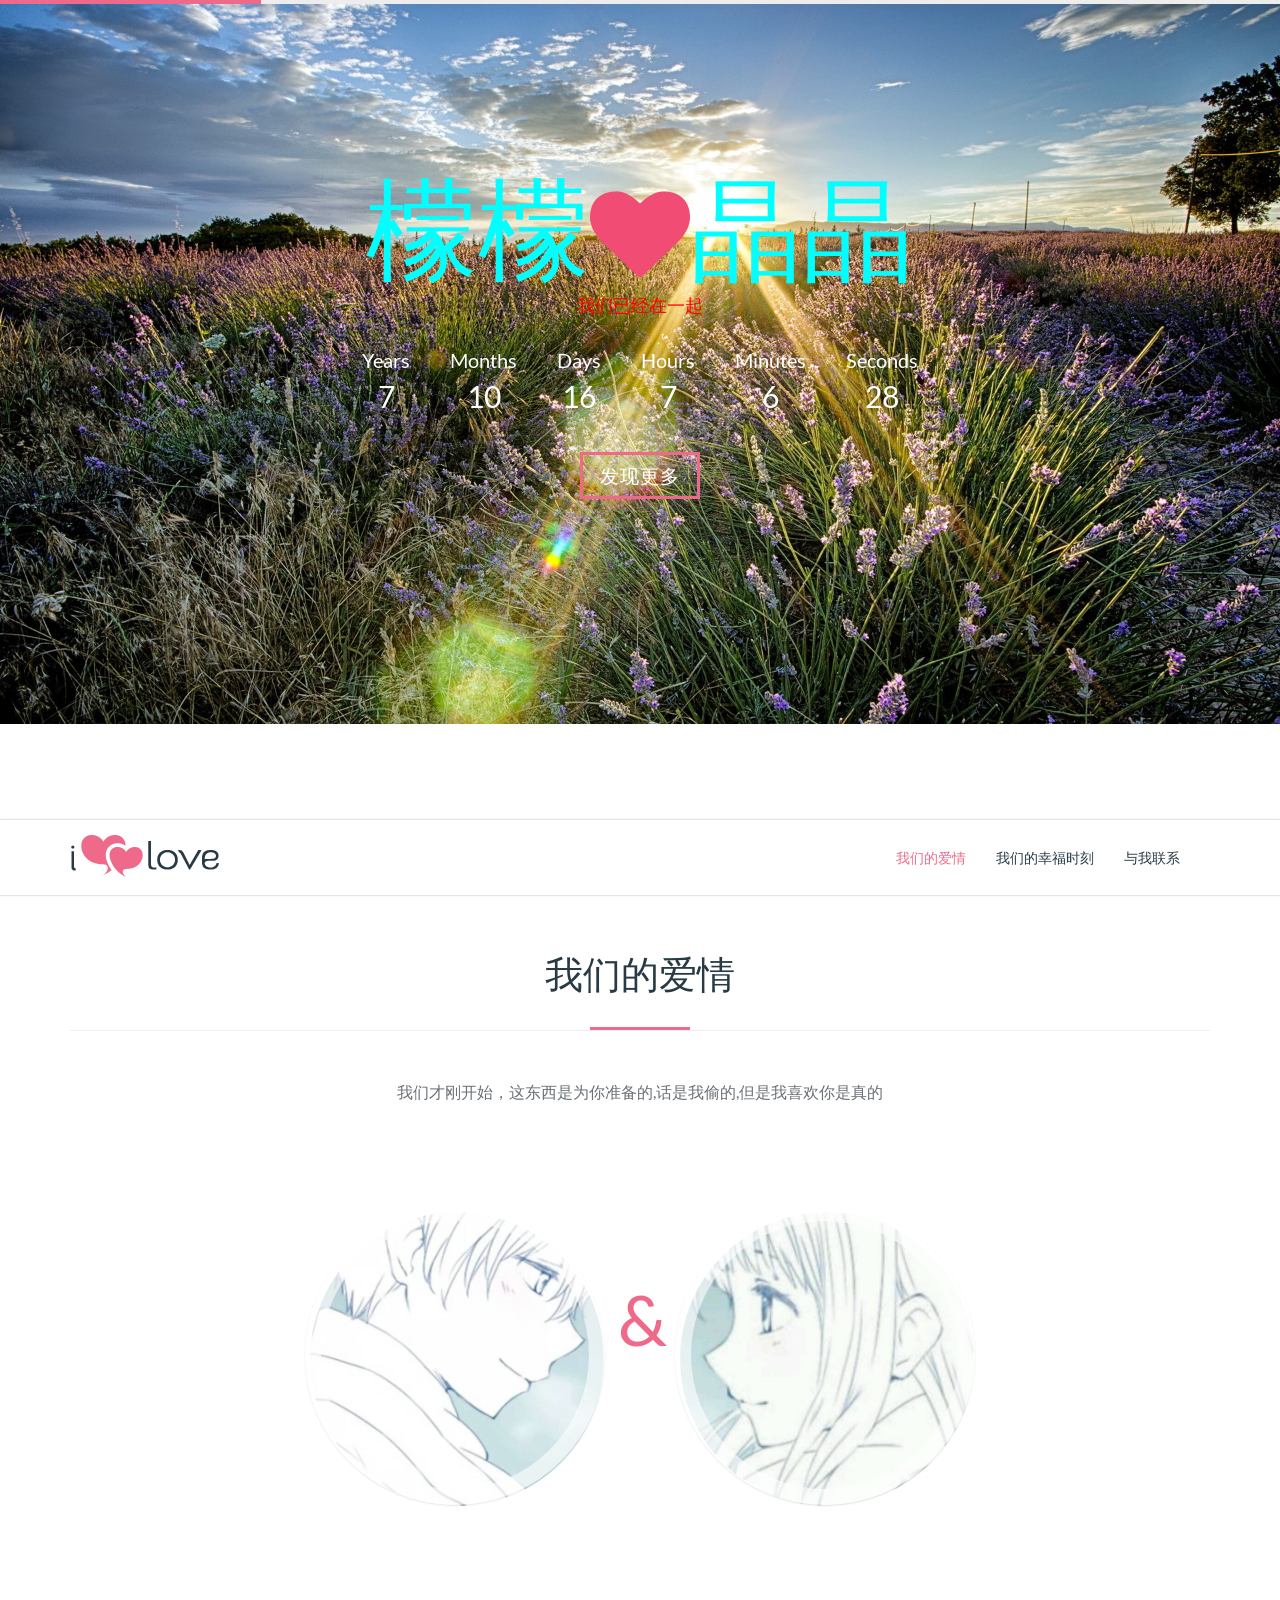
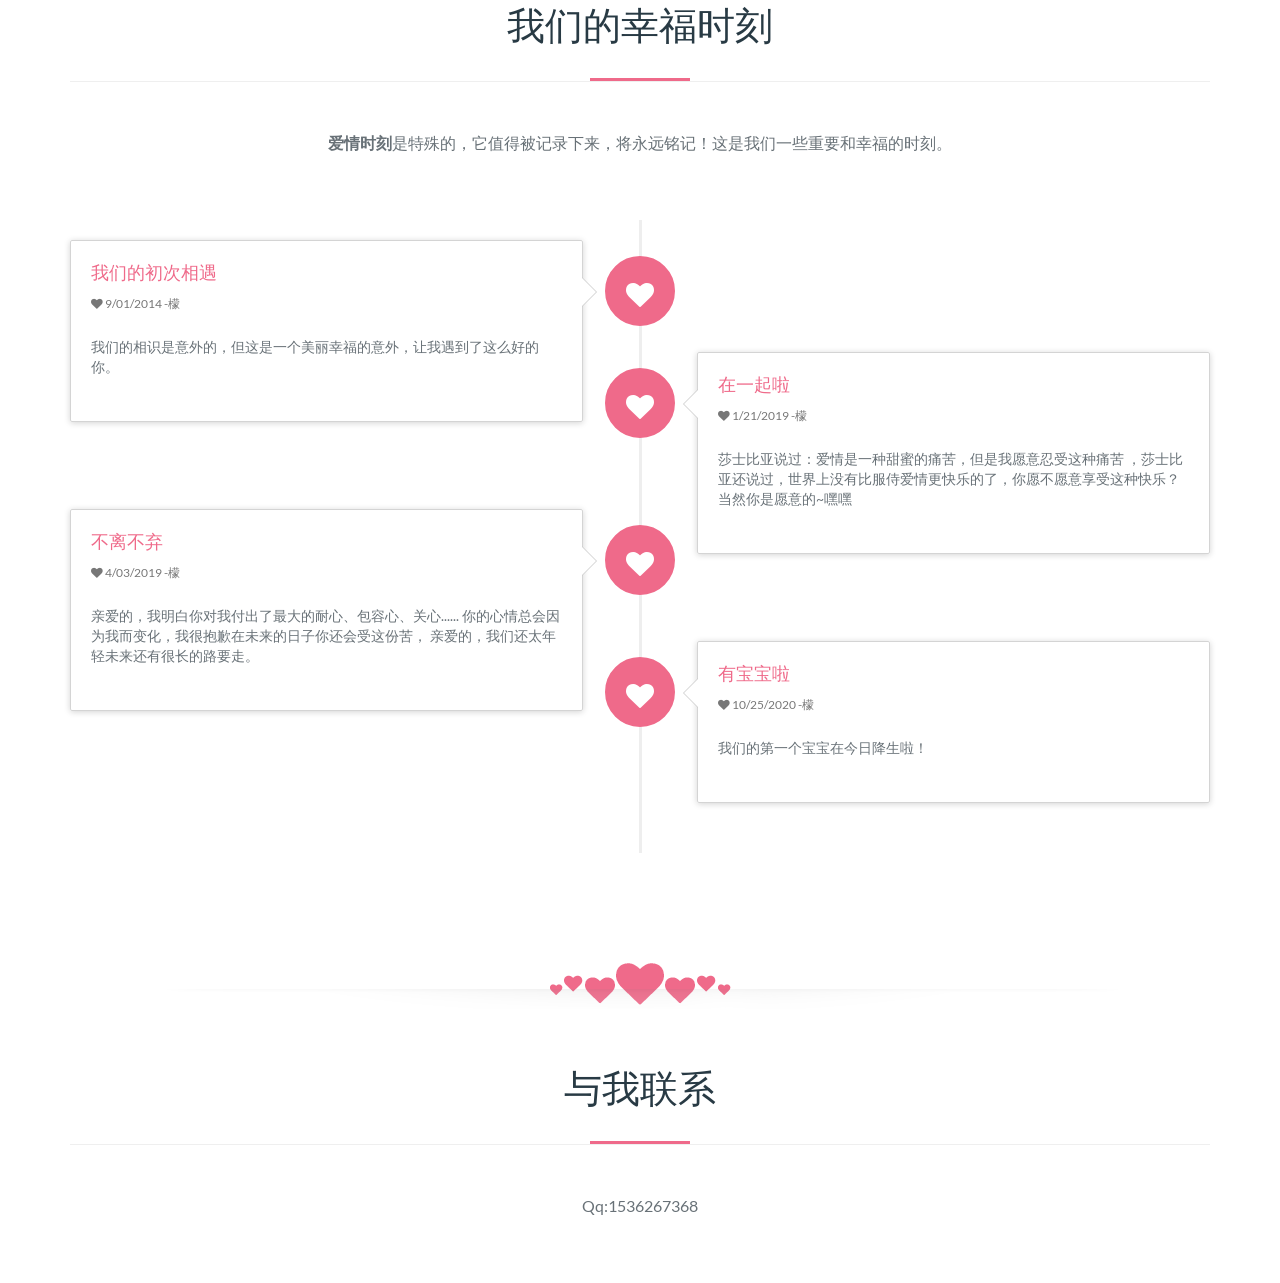
==== commit 391f2d8b: "Update index.html" ====
--- a/index.html
+++ b/index.html
@@ -340,9 +340,9 @@
 			
 			
 		
-					<div class="video-parallax">
+					<!--<div class="video-parallax">
 	            <div class="overlay"></div>
-	            <!--<div class="col-md-12 playvid">
+	            <div class="col-md-12 playvid">
 	                <a class="fa fa-play-circle popup-vimeo wow zoomInDown" data-wow-duration="1s" data-wow-delay="0.9s" href="https://sevenstar-sudo.github.io/video/202105131952.mp4"></a>
 	            </div>-->
 	        </div>
